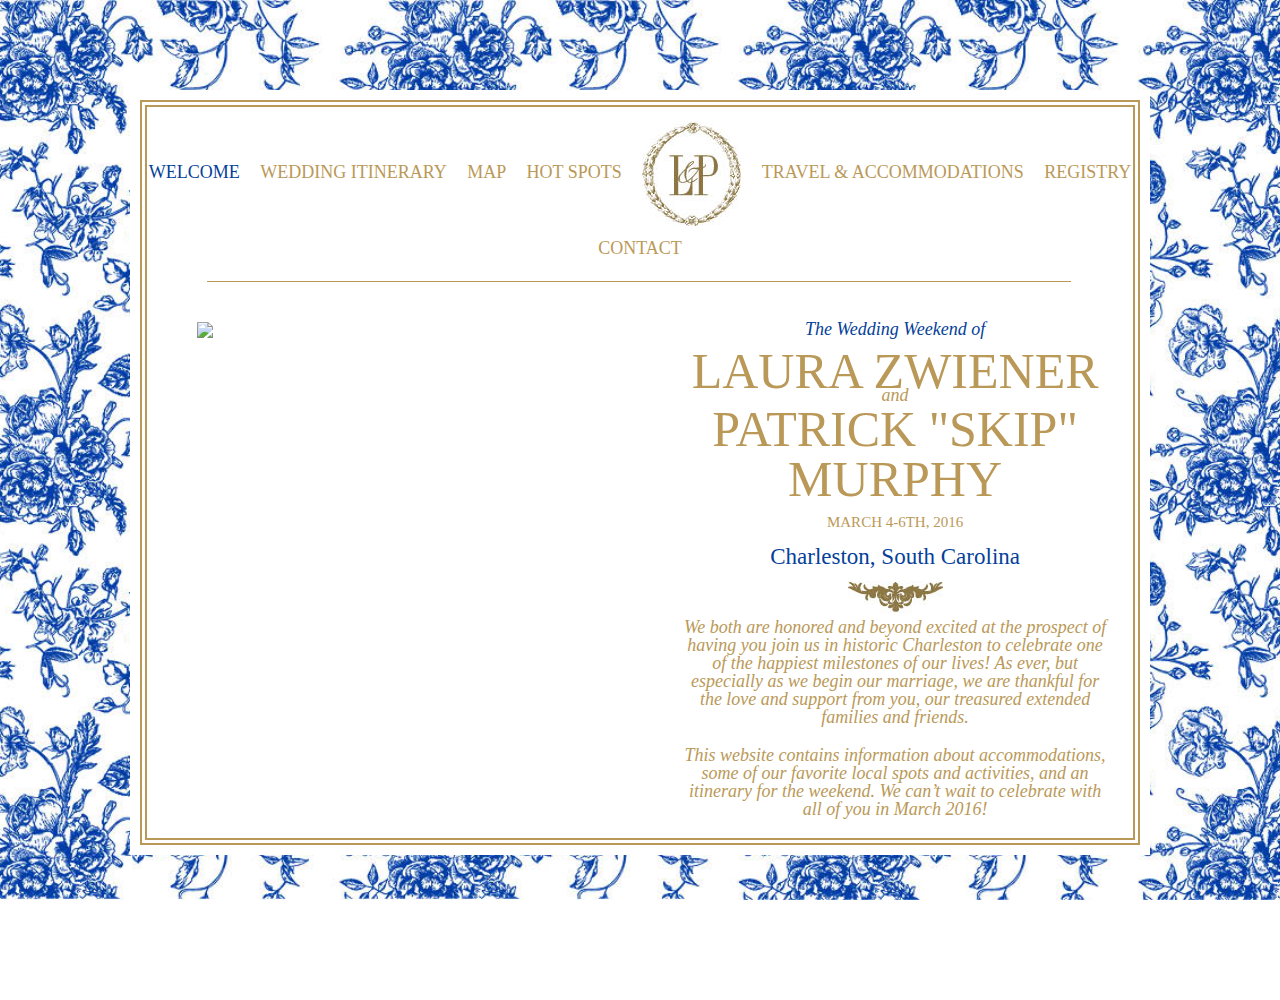
==== index.html @ 547ed3e1 "deploy optimization" ====
<!doctype html>
<html class="no-js" lang="en">
  <head>
    <meta charset="utf-8" />
    <meta name="viewport" content="width=device-width, initial-scale=1.0" />
    <title>Foundation</title>
    <link rel="stylesheet" href="stylesheets/app.css" />
    <script src="bower_components/modernizr/modernizr.js"></script>
  </head>
  <body>
<!--   	Begin main navigation present on all pages -->
  	<div class="row main-content">
	  	<div class="row bottom-border">
		  	<header>
			  	<nav>
				  	<ul>
					  	<li><a href="index.html" class="active-nav">Welcome</a></li>
					  	<li><a href="pages/wedding-itinerary.html">wedding itinerary</a></li>
					  	<li><a href="pages/map.html">map</a></li>
					  	<li><a href="pages/hot-spots.html">hot spots</a></li>
					  	<li><a href="index.html"><img src="images/logo.jpg"></a></li>
					  	<li><a href="pages/travel-accommodations.html">travel & accommodations</a></li>
					  	<li><a href="pages/registery.html">registry</a></li>
					  	<li><a href="pages/contact.html">contact</a></li>
				  	</ul>
			  	</nav>
		  	</header>
	  	</div>
	<!--   	End main navigation -->
	<!--   	Begin main content on home page -->
		<div class="row main-row">
			<div class="large-6 small-12 columns home-left-col">
				<img src="http://placehold.it/425x425">
			</div>
			<div class="large-6 small-12 columns home-right-col">
				<main>
					<hgroup>
						<h4>The Wedding Weekend of</h4>
						<h1>laura zwiener <span>and</span> patrick &quot;skip&quot; murphy</h1>
						<h3>march 4-6th, 2016</h3>
						<h2>Charleston, South Carolina</h2>
					</hgroup>
					<img src="images/home-flourish.jpg">
					<p>We both are honored and beyond excited at the prospect of having you join us in historic Charleston to celebrate one of the happiest milestones of our lives! As ever, but especially as we begin our marriage, we are thankful for the love and support from you, our treasured extended families and friends.
					</p>
					<p>This website contains information about accommodations, some of our favorite local spots and activities, and an itinerary for the weekend. We can’t wait to celebrate with all of you in March 2016!
	
					</p>
				</main>
			</div>
		</div>
	</div>
    <script src="bower_components/jquery/dist/jquery.min.js"></script>
    <script src="bower_components/foundation/js/foundation.min.js"></script>
    <script src="js/app.js"></script>
  </body>
</html>
---- stylesheets/app.css ----
meta.foundation-version {
  font-family: "/5.5.2/"; }

meta.foundation-mq-small {
  font-family: "/only screen/";
  width: 0; }

meta.foundation-mq-small-only {
  font-family: "/only screen and (max-width: 40em)/";
  width: 0; }

meta.foundation-mq-medium {
  font-family: "/only screen and (min-width:40.0625em)/";
  width: 40.0625em; }

meta.foundation-mq-medium-only {
  font-family: "/only screen and (min-width:40.0625em) and (max-width:64em)/";
  width: 40.0625em; }

meta.foundation-mq-large {
  font-family: "/only screen and (min-width:64.0625em)/";
  width: 64.0625em; }

meta.foundation-mq-large-only {
  font-family: "/only screen and (min-width:64.0625em) and (max-width:90em)/";
  width: 64.0625em; }

meta.foundation-mq-xlarge {
  font-family: "/only screen and (min-width:90.0625em)/";
  width: 90.0625em; }

meta.foundation-mq-xlarge-only {
  font-family: "/only screen and (min-width:90.0625em) and (max-width:120em)/";
  width: 90.0625em; }

meta.foundation-mq-xxlarge {
  font-family: "/only screen and (min-width:120.0625em)/";
  width: 120.0625em; }

meta.foundation-data-attribute-namespace {
  font-family: false; }

html, body {
  height: 100%; }

html {
  box-sizing: border-box; }

*,
*:before,
*:after {
  -webkit-box-sizing: inherit;
  -moz-box-sizing: inherit;
  box-sizing: inherit; }

html,
body {
  font-size: 100%; }

body {
  background: #fff;
  color: #222;
  cursor: auto;
  font-family: "Helvetica Neue", Helvetica, Roboto, Arial, sans-serif;
  font-style: normal;
  font-weight: normal;
  line-height: 1.5;
  margin: 0;
  padding: 0;
  position: relative; }

a:hover {
  cursor: pointer; }

img {
  max-width: 100%;
  height: auto; }

img {
  -ms-interpolation-mode: bicubic; }

#map_canvas img,
#map_canvas embed,
#map_canvas object,
.map_canvas img,
.map_canvas embed,
.map_canvas object,
.mqa-display img,
.mqa-display embed,
.mqa-display object {
  max-width: none !important; }

.left {
  float: left !important; }

.right {
  float: right !important; }

.clearfix:before, .clearfix:after {
  content: " ";
  display: table; }
.clearfix:after {
  clear: both; }

.hide {
  display: none; }

.invisible {
  visibility: hidden; }

.antialiased {
  -webkit-font-smoothing: antialiased;
  -moz-osx-font-smoothing: grayscale; }

img {
  display: inline-block;
  vertical-align: middle; }

textarea {
  height: auto;
  min-height: 50px; }

select {
  width: 100%; }

.row {
  margin: 0 auto;
  max-width: 62.5rem;
  width: 100%; }
  .row:before, .row:after {
    content: " ";
    display: table; }
  .row:after {
    clear: both; }
  .row.collapse > .column,
  .row.collapse > .columns {
    padding-left: 0;
    padding-right: 0; }
  .row.collapse .row {
    margin-left: 0;
    margin-right: 0; }
  .row .row {
    margin: 0 -0.9375rem;
    max-width: none;
    width: auto; }
    .row .row:before, .row .row:after {
      content: " ";
      display: table; }
    .row .row:after {
      clear: both; }
    .row .row.collapse {
      margin: 0;
      max-width: none;
      width: auto; }
      .row .row.collapse:before, .row .row.collapse:after {
        content: " ";
        display: table; }
      .row .row.collapse:after {
        clear: both; }

.column,
.columns {
  padding-left: 0.9375rem;
  padding-right: 0.9375rem;
  width: 100%;
  float: left; }

.column + .column:last-child,
.columns + .column:last-child, .column +
.columns:last-child,
.columns +
.columns:last-child {
  float: right; }
.column + .column.end,
.columns + .column.end, .column +
.columns.end,
.columns +
.columns.end {
  float: left; }

@media only screen {
  .small-push-0 {
    position: relative;
    left: 0;
    right: auto; }

  .small-pull-0 {
    position: relative;
    right: 0;
    left: auto; }

  .small-push-1 {
    position: relative;
    left: 8.33333%;
    right: auto; }

  .small-pull-1 {
    position: relative;
    right: 8.33333%;
    left: auto; }

  .small-push-2 {
    position: relative;
    left: 16.66667%;
    right: auto; }

  .small-pull-2 {
    position: relative;
    right: 16.66667%;
    left: auto; }

  .small-push-3 {
    position: relative;
    left: 25%;
    right: auto; }

  .small-pull-3 {
    position: relative;
    right: 25%;
    left: auto; }

  .small-push-4 {
    position: relative;
    left: 33.33333%;
    right: auto; }

  .small-pull-4 {
    position: relative;
    right: 33.33333%;
    left: auto; }

  .small-push-5 {
    position: relative;
    left: 41.66667%;
    right: auto; }

  .small-pull-5 {
    position: relative;
    right: 41.66667%;
    left: auto; }

  .small-push-6 {
    position: relative;
    left: 50%;
    right: auto; }

  .small-pull-6 {
    position: relative;
    right: 50%;
    left: auto; }

  .small-push-7 {
    position: relative;
    left: 58.33333%;
    right: auto; }

  .small-pull-7 {
    position: relative;
    right: 58.33333%;
    left: auto; }

  .small-push-8 {
    position: relative;
    left: 66.66667%;
    right: auto; }

  .small-pull-8 {
    position: relative;
    right: 66.66667%;
    left: auto; }

  .small-push-9 {
    position: relative;
    left: 75%;
    right: auto; }

  .small-pull-9 {
    position: relative;
    right: 75%;
    left: auto; }

  .small-push-10 {
    position: relative;
    left: 83.33333%;
    right: auto; }

  .small-pull-10 {
    position: relative;
    right: 83.33333%;
    left: auto; }

  .small-push-11 {
    position: relative;
    left: 91.66667%;
    right: auto; }

  .small-pull-11 {
    position: relative;
    right: 91.66667%;
    left: auto; }

  .column,
  .columns {
    position: relative;
    padding-left: 0.9375rem;
    padding-right: 0.9375rem;
    float: left; }

  .small-1 {
    width: 8.33333%; }

  .small-2 {
    width: 16.66667%; }

  .small-3 {
    width: 25%; }

  .small-4 {
    width: 33.33333%; }

  .small-5 {
    width: 41.66667%; }

  .small-6 {
    width: 50%; }

  .small-7 {
    width: 58.33333%; }

  .small-8 {
    width: 66.66667%; }

  .small-9 {
    width: 75%; }

  .small-10 {
    width: 83.33333%; }

  .small-11 {
    width: 91.66667%; }

  .small-12 {
    width: 100%; }

  .small-offset-0 {
    margin-left: 0 !important; }

  .small-offset-1 {
    margin-left: 8.33333% !important; }

  .small-offset-2 {
    margin-left: 16.66667% !important; }

  .small-offset-3 {
    margin-left: 25% !important; }

  .small-offset-4 {
    margin-left: 33.33333% !important; }

  .small-offset-5 {
    margin-left: 41.66667% !important; }

  .small-offset-6 {
    margin-left: 50% !important; }

  .small-offset-7 {
    margin-left: 58.33333% !important; }

  .small-offset-8 {
    margin-left: 66.66667% !important; }

  .small-offset-9 {
    margin-left: 75% !important; }

  .small-offset-10 {
    margin-left: 83.33333% !important; }

  .small-offset-11 {
    margin-left: 91.66667% !important; }

  .small-reset-order {
    float: left;
    left: auto;
    margin-left: 0;
    margin-right: 0;
    right: auto; }

  .column.small-centered,
  .columns.small-centered {
    margin-left: auto;
    margin-right: auto;
    float: none; }

  .column.small-uncentered,
  .columns.small-uncentered {
    float: left;
    margin-left: 0;
    margin-right: 0; }

  .column.small-centered:last-child,
  .columns.small-centered:last-child {
    float: none; }

  .column.small-uncentered:last-child,
  .columns.small-uncentered:last-child {
    float: left; }

  .column.small-uncentered.opposite,
  .columns.small-uncentered.opposite {
    float: right; }

  .row.small-collapse > .column,
  .row.small-collapse > .columns {
    padding-left: 0;
    padding-right: 0; }
  .row.small-collapse .row {
    margin-left: 0;
    margin-right: 0; }
  .row.small-uncollapse > .column,
  .row.small-uncollapse > .columns {
    padding-left: 0.9375rem;
    padding-right: 0.9375rem;
    float: left; } }
@media only screen and (min-width: 40.0625em) {
  .medium-push-0 {
    position: relative;
    left: 0;
    right: auto; }

  .medium-pull-0 {
    position: relative;
    right: 0;
    left: auto; }

  .medium-push-1 {
    position: relative;
    left: 8.33333%;
    right: auto; }

  .medium-pull-1 {
    position: relative;
    right: 8.33333%;
    left: auto; }

  .medium-push-2 {
    position: relative;
    left: 16.66667%;
    right: auto; }

  .medium-pull-2 {
    position: relative;
    right: 16.66667%;
    left: auto; }

  .medium-push-3 {
    position: relative;
    left: 25%;
    right: auto; }

  .medium-pull-3 {
    position: relative;
    right: 25%;
    left: auto; }

  .medium-push-4 {
    position: relative;
    left: 33.33333%;
    right: auto; }

  .medium-pull-4 {
    position: relative;
    right: 33.33333%;
    left: auto; }

  .medium-push-5 {
    position: relative;
    left: 41.66667%;
    right: auto; }

  .medium-pull-5 {
    position: relative;
    right: 41.66667%;
    left: auto; }

  .medium-push-6 {
    position: relative;
    left: 50%;
    right: auto; }

  .medium-pull-6 {
    position: relative;
    right: 50%;
    left: auto; }

  .medium-push-7 {
    position: relative;
    left: 58.33333%;
    right: auto; }

  .medium-pull-7 {
    position: relative;
    right: 58.33333%;
    left: auto; }

  .medium-push-8 {
    position: relative;
    left: 66.66667%;
    right: auto; }

  .medium-pull-8 {
    position: relative;
    right: 66.66667%;
    left: auto; }

  .medium-push-9 {
    position: relative;
    left: 75%;
    right: auto; }

  .medium-pull-9 {
    position: relative;
    right: 75%;
    left: auto; }

  .medium-push-10 {
    position: relative;
    left: 83.33333%;
    right: auto; }

  .medium-pull-10 {
    position: relative;
    right: 83.33333%;
    left: auto; }

  .medium-push-11 {
    position: relative;
    left: 91.66667%;
    right: auto; }

  .medium-pull-11 {
    position: relative;
    right: 91.66667%;
    left: auto; }

  .column,
  .columns {
    position: relative;
    padding-left: 0.9375rem;
    padding-right: 0.9375rem;
    float: left; }

  .medium-1 {
    width: 8.33333%; }

  .medium-2 {
    width: 16.66667%; }

  .medium-3 {
    width: 25%; }

  .medium-4 {
    width: 33.33333%; }

  .medium-5 {
    width: 41.66667%; }

  .medium-6 {
    width: 50%; }

  .medium-7 {
    width: 58.33333%; }

  .medium-8 {
    width: 66.66667%; }

  .medium-9 {
    width: 75%; }

  .medium-10 {
    width: 83.33333%; }

  .medium-11 {
    width: 91.66667%; }

  .medium-12 {
    width: 100%; }

  .medium-offset-0 {
    margin-left: 0 !important; }

  .medium-offset-1 {
    margin-left: 8.33333% !important; }

  .medium-offset-2 {
    margin-left: 16.66667% !important; }

  .medium-offset-3 {
    margin-left: 25% !important; }

  .medium-offset-4 {
    margin-left: 33.33333% !important; }

  .medium-offset-5 {
    margin-left: 41.66667% !important; }

  .medium-offset-6 {
    margin-left: 50% !important; }

  .medium-offset-7 {
    margin-left: 58.33333% !important; }

  .medium-offset-8 {
    margin-left: 66.66667% !important; }

  .medium-offset-9 {
    margin-left: 75% !important; }

  .medium-offset-10 {
    margin-left: 83.33333% !important; }

  .medium-offset-11 {
    margin-left: 91.66667% !important; }

  .medium-reset-order {
    float: left;
    left: auto;
    margin-left: 0;
    margin-right: 0;
    right: auto; }

  .column.medium-centered,
  .columns.medium-centered {
    margin-left: auto;
    margin-right: auto;
    float: none; }

  .column.medium-uncentered,
  .columns.medium-uncentered {
    float: left;
    margin-left: 0;
    margin-right: 0; }

  .column.medium-centered:last-child,
  .columns.medium-centered:last-child {
    float: none; }

  .column.medium-uncentered:last-child,
  .columns.medium-uncentered:last-child {
    float: left; }

  .column.medium-uncentered.opposite,
  .columns.medium-uncentered.opposite {
    float: right; }

  .row.medium-collapse > .column,
  .row.medium-collapse > .columns {
    padding-left: 0;
    padding-right: 0; }
  .row.medium-collapse .row {
    margin-left: 0;
    margin-right: 0; }
  .row.medium-uncollapse > .column,
  .row.medium-uncollapse > .columns {
    padding-left: 0.9375rem;
    padding-right: 0.9375rem;
    float: left; }

  .push-0 {
    position: relative;
    left: 0;
    right: auto; }

  .pull-0 {
    position: relative;
    right: 0;
    left: auto; }

  .push-1 {
    position: relative;
    left: 8.33333%;
    right: auto; }

  .pull-1 {
    position: relative;
    right: 8.33333%;
    left: auto; }

  .push-2 {
    position: relative;
    left: 16.66667%;
    right: auto; }

  .pull-2 {
    position: relative;
    right: 16.66667%;
    left: auto; }

  .push-3 {
    position: relative;
    left: 25%;
    right: auto; }

  .pull-3 {
    position: relative;
    right: 25%;
    left: auto; }

  .push-4 {
    position: relative;
    left: 33.33333%;
    right: auto; }

  .pull-4 {
    position: relative;
    right: 33.33333%;
    left: auto; }

  .push-5 {
    position: relative;
    left: 41.66667%;
    right: auto; }

  .pull-5 {
    position: relative;
    right: 41.66667%;
    left: auto; }

  .push-6 {
    position: relative;
    left: 50%;
    right: auto; }

  .pull-6 {
    position: relative;
    right: 50%;
    left: auto; }

  .push-7 {
    position: relative;
    left: 58.33333%;
    right: auto; }

  .pull-7 {
    position: relative;
    right: 58.33333%;
    left: auto; }

  .push-8 {
    position: relative;
    left: 66.66667%;
    right: auto; }

  .pull-8 {
    position: relative;
    right: 66.66667%;
    left: auto; }

  .push-9 {
    position: relative;
    left: 75%;
    right: auto; }

  .pull-9 {
    position: relative;
    right: 75%;
    left: auto; }

  .push-10 {
    position: relative;
    left: 83.33333%;
    right: auto; }

  .pull-10 {
    position: relative;
    right: 83.33333%;
    left: auto; }

  .push-11 {
    position: relative;
    left: 91.66667%;
    right: auto; }

  .pull-11 {
    position: relative;
    right: 91.66667%;
    left: auto; } }
@media only screen and (min-width: 64.0625em) {
  .large-push-0 {
    position: relative;
    left: 0;
    right: auto; }

  .large-pull-0 {
    position: relative;
    right: 0;
    left: auto; }

  .large-push-1 {
    position: relative;
    left: 8.33333%;
    right: auto; }

  .large-pull-1 {
    position: relative;
    right: 8.33333%;
    left: auto; }

  .large-push-2 {
    position: relative;
    left: 16.66667%;
    right: auto; }

  .large-pull-2 {
    position: relative;
    right: 16.66667%;
    left: auto; }

  .large-push-3 {
    position: relative;
    left: 25%;
    right: auto; }

  .large-pull-3 {
    position: relative;
    right: 25%;
    left: auto; }

  .large-push-4 {
    position: relative;
    left: 33.33333%;
    right: auto; }

  .large-pull-4 {
    position: relative;
    right: 33.33333%;
    left: auto; }

  .large-push-5 {
    position: relative;
    left: 41.66667%;
    right: auto; }

  .large-pull-5 {
    position: relative;
    right: 41.66667%;
    left: auto; }

  .large-push-6 {
    position: relative;
    left: 50%;
    right: auto; }

  .large-pull-6 {
    position: relative;
    right: 50%;
    left: auto; }

  .large-push-7 {
    position: relative;
    left: 58.33333%;
    right: auto; }

  .large-pull-7 {
    position: relative;
    right: 58.33333%;
    left: auto; }

  .large-push-8 {
    position: relative;
    left: 66.66667%;
    right: auto; }

  .large-pull-8 {
    position: relative;
    right: 66.66667%;
    left: auto; }

  .large-push-9 {
    position: relative;
    left: 75%;
    right: auto; }

  .large-pull-9 {
    position: relative;
    right: 75%;
    left: auto; }

  .large-push-10 {
    position: relative;
    left: 83.33333%;
    right: auto; }

  .large-pull-10 {
    position: relative;
    right: 83.33333%;
    left: auto; }

  .large-push-11 {
    position: relative;
    left: 91.66667%;
    right: auto; }

  .large-pull-11 {
    position: relative;
    right: 91.66667%;
    left: auto; }

  .column,
  .columns {
    position: relative;
    padding-left: 0.9375rem;
    padding-right: 0.9375rem;
    float: left; }

  .large-1 {
    width: 8.33333%; }

  .large-2 {
    width: 16.66667%; }

  .large-3 {
    width: 25%; }

  .large-4 {
    width: 33.33333%; }

  .large-5 {
    width: 41.66667%; }

  .large-6 {
    width: 50%; }

  .large-7 {
    width: 58.33333%; }

  .large-8 {
    width: 66.66667%; }

  .large-9 {
    width: 75%; }

  .large-10 {
    width: 83.33333%; }

  .large-11 {
    width: 91.66667%; }

  .large-12 {
    width: 100%; }

  .large-offset-0 {
    margin-left: 0 !important; }

  .large-offset-1 {
    margin-left: 8.33333% !important; }

  .large-offset-2 {
    margin-left: 16.66667% !important; }

  .large-offset-3 {
    margin-left: 25% !important; }

  .large-offset-4 {
    margin-left: 33.33333% !important; }

  .large-offset-5 {
    margin-left: 41.66667% !important; }

  .large-offset-6 {
    margin-left: 50% !important; }

  .large-offset-7 {
    margin-left: 58.33333% !important; }

  .large-offset-8 {
    margin-left: 66.66667% !important; }

  .large-offset-9 {
    margin-left: 75% !important; }

  .large-offset-10 {
    margin-left: 83.33333% !important; }

  .large-offset-11 {
    margin-left: 91.66667% !important; }

  .large-reset-order {
    float: left;
    left: auto;
    margin-left: 0;
    margin-right: 0;
    right: auto; }

  .column.large-centered,
  .columns.large-centered {
    margin-left: auto;
    margin-right: auto;
    float: none; }

  .column.large-uncentered,
  .columns.large-uncentered {
    float: left;
    margin-left: 0;
    margin-right: 0; }

  .column.large-centered:last-child,
  .columns.large-centered:last-child {
    float: none; }

  .column.large-uncentered:last-child,
  .columns.large-uncentered:last-child {
    float: left; }

  .column.large-uncentered.opposite,
  .columns.large-uncentered.opposite {
    float: right; }

  .row.large-collapse > .column,
  .row.large-collapse > .columns {
    padding-left: 0;
    padding-right: 0; }
  .row.large-collapse .row {
    margin-left: 0;
    margin-right: 0; }
  .row.large-uncollapse > .column,
  .row.large-uncollapse > .columns {
    padding-left: 0.9375rem;
    padding-right: 0.9375rem;
    float: left; }

  .push-0 {
    position: relative;
    left: 0;
    right: auto; }

  .pull-0 {
    position: relative;
    right: 0;
    left: auto; }

  .push-1 {
    position: relative;
    left: 8.33333%;
    right: auto; }

  .pull-1 {
    position: relative;
    right: 8.33333%;
    left: auto; }

  .push-2 {
    position: relative;
    left: 16.66667%;
    right: auto; }

  .pull-2 {
    position: relative;
    right: 16.66667%;
    left: auto; }

  .push-3 {
    position: relative;
    left: 25%;
    right: auto; }

  .pull-3 {
    position: relative;
    right: 25%;
    left: auto; }

  .push-4 {
    position: relative;
    left: 33.33333%;
    right: auto; }

  .pull-4 {
    position: relative;
    right: 33.33333%;
    left: auto; }

  .push-5 {
    position: relative;
    left: 41.66667%;
    right: auto; }

  .pull-5 {
    position: relative;
    right: 41.66667%;
    left: auto; }

  .push-6 {
    position: relative;
    left: 50%;
    right: auto; }

  .pull-6 {
    position: relative;
    right: 50%;
    left: auto; }

  .push-7 {
    position: relative;
    left: 58.33333%;
    right: auto; }

  .pull-7 {
    position: relative;
    right: 58.33333%;
    left: auto; }

  .push-8 {
    position: relative;
    left: 66.66667%;
    right: auto; }

  .pull-8 {
    position: relative;
    right: 66.66667%;
    left: auto; }

  .push-9 {
    position: relative;
    left: 75%;
    right: auto; }

  .pull-9 {
    position: relative;
    right: 75%;
    left: auto; }

  .push-10 {
    position: relative;
    left: 83.33333%;
    right: auto; }

  .pull-10 {
    position: relative;
    right: 83.33333%;
    left: auto; }

  .push-11 {
    position: relative;
    left: 91.66667%;
    right: auto; }

  .pull-11 {
    position: relative;
    right: 91.66667%;
    left: auto; } }
.accordion {
  margin-bottom: 0; }
  .accordion:before, .accordion:after {
    content: " ";
    display: table; }
  .accordion:after {
    clear: both; }
  .accordion .accordion-navigation, .accordion dd {
    display: block;
    margin-bottom: 0 !important; }
    .accordion .accordion-navigation.active > a, .accordion dd.active > a {
      background: #e8e8e8; }
    .accordion .accordion-navigation > a, .accordion dd > a {
      background: #EFEFEF;
      color: #222222;
      display: block;
      font-family: "Helvetica Neue", Helvetica, Roboto, Arial, sans-serif;
      font-size: 1rem;
      padding: 1rem; }
      .accordion .accordion-navigation > a:hover, .accordion dd > a:hover {
        background: #e3e3e3; }
    .accordion .accordion-navigation > .content, .accordion dd > .content {
      display: none;
      padding: 0.9375rem; }
      .accordion .accordion-navigation > .content.active, .accordion dd > .content.active {
        background: #FFFFFF;
        display: block; }

.alert-box {
  border-style: solid;
  border-width: 1px;
  display: block;
  font-size: 0.8125rem;
  font-weight: normal;
  margin-bottom: 1.25rem;
  padding: 0.875rem 1.5rem 0.875rem 0.875rem;
  position: relative;
  transition: opacity 300ms ease-out;
  background-color: #008CBA;
  border-color: #0078a0;
  color: #FFFFFF; }
  .alert-box .close {
    right: 0.25rem;
    background: inherit;
    color: #333333;
    font-size: 1.375rem;
    line-height: .9;
    margin-top: -0.6875rem;
    opacity: 0.3;
    padding: 0 6px 4px;
    position: absolute;
    top: 50%; }
    .alert-box .close:hover, .alert-box .close:focus {
      opacity: 0.5; }
  .alert-box.radius {
    border-radius: 3px; }
  .alert-box.round {
    border-radius: 1000px; }
  .alert-box.success {
    background-color: #43AC6A;
    border-color: #3a945b;
    color: #FFFFFF; }
  .alert-box.alert {
    background-color: #f04124;
    border-color: #de2d0f;
    color: #FFFFFF; }
  .alert-box.secondary {
    background-color: #e7e7e7;
    border-color: #c7c7c7;
    color: #4f4f4f; }
  .alert-box.warning {
    background-color: #f08a24;
    border-color: #de770f;
    color: #FFFFFF; }
  .alert-box.info {
    background-color: #a0d3e8;
    border-color: #74bfdd;
    color: #4f4f4f; }
  .alert-box.alert-close {
    opacity: 0; }

[class*="block-grid-"] {
  display: block;
  padding: 0;
  margin: 0 -0.625rem; }
  [class*="block-grid-"]:before, [class*="block-grid-"]:after {
    content: " ";
    display: table; }
  [class*="block-grid-"]:after {
    clear: both; }
  [class*="block-grid-"] > li {
    display: block;
    float: left;
    height: auto;
    padding: 0 0.625rem 1.25rem; }

@media only screen {
  .small-block-grid-1 > li {
    list-style: none;
    width: 100%; }
    .small-block-grid-1 > li:nth-of-type(1n) {
      clear: none; }
    .small-block-grid-1 > li:nth-of-type(1n+1) {
      clear: both; }

  .small-block-grid-2 > li {
    list-style: none;
    width: 50%; }
    .small-block-grid-2 > li:nth-of-type(1n) {
      clear: none; }
    .small-block-grid-2 > li:nth-of-type(2n+1) {
      clear: both; }

  .small-block-grid-3 > li {
    list-style: none;
    width: 33.33333%; }
    .small-block-grid-3 > li:nth-of-type(1n) {
      clear: none; }
    .small-block-grid-3 > li:nth-of-type(3n+1) {
      clear: both; }

  .small-block-grid-4 > li {
    list-style: none;
    width: 25%; }
    .small-block-grid-4 > li:nth-of-type(1n) {
      clear: none; }
    .small-block-grid-4 > li:nth-of-type(4n+1) {
      clear: both; }

  .small-block-grid-5 > li {
    list-style: none;
    width: 20%; }
    .small-block-grid-5 > li:nth-of-type(1n) {
      clear: none; }
    .small-block-grid-5 > li:nth-of-type(5n+1) {
      clear: both; }

  .small-block-grid-6 > li {
    list-style: none;
    width: 16.66667%; }
    .small-block-grid-6 > li:nth-of-type(1n) {
      clear: none; }
    .small-block-grid-6 > li:nth-of-type(6n+1) {
      clear: both; }

  .small-block-grid-7 > li {
    list-style: none;
    width: 14.28571%; }
    .small-block-grid-7 > li:nth-of-type(1n) {
      clear: none; }
    .small-block-grid-7 > li:nth-of-type(7n+1) {
      clear: both; }

  .small-block-grid-8 > li {
    list-style: none;
    width: 12.5%; }
    .small-block-grid-8 > li:nth-of-type(1n) {
      clear: none; }
    .small-block-grid-8 > li:nth-of-type(8n+1) {
      clear: both; }

  .small-block-grid-9 > li {
    list-style: none;
    width: 11.11111%; }
    .small-block-grid-9 > li:nth-of-type(1n) {
      clear: none; }
    .small-block-grid-9 > li:nth-of-type(9n+1) {
      clear: both; }

  .small-block-grid-10 > li {
    list-style: none;
    width: 10%; }
    .small-block-grid-10 > li:nth-of-type(1n) {
      clear: none; }
    .small-block-grid-10 > li:nth-of-type(10n+1) {
      clear: both; }

  .small-block-grid-11 > li {
    list-style: none;
    width: 9.09091%; }
    .small-block-grid-11 > li:nth-of-type(1n) {
      clear: none; }
    .small-block-grid-11 > li:nth-of-type(11n+1) {
      clear: both; }

  .small-block-grid-12 > li {
    list-style: none;
    width: 8.33333%; }
    .small-block-grid-12 > li:nth-of-type(1n) {
      clear: none; }
    .small-block-grid-12 > li:nth-of-type(12n+1) {
      clear: both; } }
@media only screen and (min-width: 40.0625em) {
  .medium-block-grid-1 > li {
    list-style: none;
    width: 100%; }
    .medium-block-grid-1 > li:nth-of-type(1n) {
      clear: none; }
    .medium-block-grid-1 > li:nth-of-type(1n+1) {
      clear: both; }

  .medium-block-grid-2 > li {
    list-style: none;
    width: 50%; }
    .medium-block-grid-2 > li:nth-of-type(1n) {
      clear: none; }
    .medium-block-grid-2 > li:nth-of-type(2n+1) {
      clear: both; }

  .medium-block-grid-3 > li {
    list-style: none;
    width: 33.33333%; }
    .medium-block-grid-3 > li:nth-of-type(1n) {
      clear: none; }
    .medium-block-grid-3 > li:nth-of-type(3n+1) {
      clear: both; }

  .medium-block-grid-4 > li {
    list-style: none;
    width: 25%; }
    .medium-block-grid-4 > li:nth-of-type(1n) {
      clear: none; }
    .medium-block-grid-4 > li:nth-of-type(4n+1) {
      clear: both; }

  .medium-block-grid-5 > li {
    list-style: none;
    width: 20%; }
    .medium-block-grid-5 > li:nth-of-type(1n) {
      clear: none; }
    .medium-block-grid-5 > li:nth-of-type(5n+1) {
      clear: both; }

  .medium-block-grid-6 > li {
    list-style: none;
    width: 16.66667%; }
    .medium-block-grid-6 > li:nth-of-type(1n) {
      clear: none; }
    .medium-block-grid-6 > li:nth-of-type(6n+1) {
      clear: both; }

  .medium-block-grid-7 > li {
    list-style: none;
    width: 14.28571%; }
    .medium-block-grid-7 > li:nth-of-type(1n) {
      clear: none; }
    .medium-block-grid-7 > li:nth-of-type(7n+1) {
      clear: both; }

  .medium-block-grid-8 > li {
    list-style: none;
    width: 12.5%; }
    .medium-block-grid-8 > li:nth-of-type(1n) {
      clear: none; }
    .medium-block-grid-8 > li:nth-of-type(8n+1) {
      clear: both; }

  .medium-block-grid-9 > li {
    list-style: none;
    width: 11.11111%; }
    .medium-block-grid-9 > li:nth-of-type(1n) {
      clear: none; }
    .medium-block-grid-9 > li:nth-of-type(9n+1) {
      clear: both; }

  .medium-block-grid-10 > li {
    list-style: none;
    width: 10%; }
    .medium-block-grid-10 > li:nth-of-type(1n) {
      clear: none; }
    .medium-block-grid-10 > li:nth-of-type(10n+1) {
      clear: both; }

  .medium-block-grid-11 > li {
    list-style: none;
    width: 9.09091%; }
    .medium-block-grid-11 > li:nth-of-type(1n) {
      clear: none; }
    .medium-block-grid-11 > li:nth-of-type(11n+1) {
      clear: both; }

  .medium-block-grid-12 > li {
    list-style: none;
    width: 8.33333%; }
    .medium-block-grid-12 > li:nth-of-type(1n) {
      clear: none; }
    .medium-block-grid-12 > li:nth-of-type(12n+1) {
      clear: both; } }
@media only screen and (min-width: 64.0625em) {
  .large-block-grid-1 > li {
    list-style: none;
    width: 100%; }
    .large-block-grid-1 > li:nth-of-type(1n) {
      clear: none; }
    .large-block-grid-1 > li:nth-of-type(1n+1) {
      clear: both; }

  .large-block-grid-2 > li {
    list-style: none;
    width: 50%; }
    .large-block-grid-2 > li:nth-of-type(1n) {
      clear: none; }
    .large-block-grid-2 > li:nth-of-type(2n+1) {
      clear: both; }

  .large-block-grid-3 > li {
    list-style: none;
    width: 33.33333%; }
    .large-block-grid-3 > li:nth-of-type(1n) {
      clear: none; }
    .large-block-grid-3 > li:nth-of-type(3n+1) {
      clear: both; }

  .large-block-grid-4 > li {
    list-style: none;
    width: 25%; }
    .large-block-grid-4 > li:nth-of-type(1n) {
      clear: none; }
    .large-block-grid-4 > li:nth-of-type(4n+1) {
      clear: both; }

  .large-block-grid-5 > li {
    list-style: none;
    width: 20%; }
    .large-block-grid-5 > li:nth-of-type(1n) {
      clear: none; }
    .large-block-grid-5 > li:nth-of-type(5n+1) {
      clear: both; }

  .large-block-grid-6 > li {
    list-style: none;
    width: 16.66667%; }
    .large-block-grid-6 > li:nth-of-type(1n) {
      clear: none; }
    .large-block-grid-6 > li:nth-of-type(6n+1) {
      clear: both; }

  .large-block-grid-7 > li {
    list-style: none;
    width: 14.28571%; }
    .large-block-grid-7 > li:nth-of-type(1n) {
      clear: none; }
    .large-block-grid-7 > li:nth-of-type(7n+1) {
      clear: both; }

  .large-block-grid-8 > li {
    list-style: none;
    width: 12.5%; }
    .large-block-grid-8 > li:nth-of-type(1n) {
      clear: none; }
    .large-block-grid-8 > li:nth-of-type(8n+1) {
      clear: both; }

  .large-block-grid-9 > li {
    list-style: none;
    width: 11.11111%; }
    .large-block-grid-9 > li:nth-of-type(1n) {
      clear: none; }
    .large-block-grid-9 > li:nth-of-type(9n+1) {
      clear: both; }

  .large-block-grid-10 > li {
    list-style: none;
    width: 10%; }
    .large-block-grid-10 > li:nth-of-type(1n) {
      clear: none; }
    .large-block-grid-10 > li:nth-of-type(10n+1) {
      clear: both; }

  .large-block-grid-11 > li {
    list-style: none;
    width: 9.09091%; }
    .large-block-grid-11 > li:nth-of-type(1n) {
      clear: none; }
    .large-block-grid-11 > li:nth-of-type(11n+1) {
      clear: both; }

  .large-block-grid-12 > li {
    list-style: none;
    width: 8.33333%; }
    .large-block-grid-12 > li:nth-of-type(1n) {
      clear: none; }
    .large-block-grid-12 > li:nth-of-type(12n+1) {
      clear: both; } }
.breadcrumbs {
  border-style: solid;
  border-width: 1px;
  display: block;
  list-style: none;
  margin-left: 0;
  overflow: hidden;
  padding: 0.5625rem 0.875rem 0.5625rem;
  background-color: #f4f4f4;
  border-color: gainsboro;
  border-radius: 3px; }
  .breadcrumbs > * {
    color: #008CBA;
    float: left;
    font-size: 0.6875rem;
    line-height: 0.6875rem;
    margin: 0;
    text-transform: uppercase; }
    .breadcrumbs > *:hover a, .breadcrumbs > *:focus a {
      text-decoration: underline; }
    .breadcrumbs > * a {
      color: #008CBA; }
    .breadcrumbs > *.current {
      color: #333333;
      cursor: default; }
      .breadcrumbs > *.current a {
        color: #333333;
        cursor: default; }
      .breadcrumbs > *.current:hover, .breadcrumbs > *.current:hover a, .breadcrumbs > *.current:focus, .breadcrumbs > *.current:focus a {
        text-decoration: none; }
    .breadcrumbs > *.unavailable {
      color: #999999; }
      .breadcrumbs > *.unavailable a {
        color: #999999; }
      .breadcrumbs > *.unavailable:hover, .breadcrumbs > *.unavailable:hover a, .breadcrumbs > *.unavailable:focus,
      .breadcrumbs > *.unavailable a:focus {
        color: #999999;
        cursor: not-allowed;
        text-decoration: none; }
    .breadcrumbs > *:before {
      color: #AAAAAA;
      content: "/";
      margin: 0 0.75rem;
      position: relative;
      top: 1px; }
    .breadcrumbs > *:first-child:before {
      content: " ";
      margin: 0; }

/* Accessibility - hides the forward slash */
[aria-label="breadcrumbs"] [aria-hidden="true"]:after {
  content: "/"; }

button, .button {
  -webkit-appearance: none;
  -moz-appearance: none;
  border-radius: 0;
  border-style: solid;
  border-width: 0;
  cursor: pointer;
  font-family: "Helvetica Neue", Helvetica, Roboto, Arial, sans-serif;
  font-weight: normal;
  line-height: normal;
  margin: 0 0 1.25rem;
  position: relative;
  text-align: center;
  text-decoration: none;
  display: inline-block;
  padding: 1rem 2rem 1.0625rem 2rem;
  font-size: 1rem;
  background-color: #008CBA;
  border-color: #007095;
  color: #FFFFFF;
  transition: background-color 300ms ease-out; }
  button:hover, button:focus, .button:hover, .button:focus {
    background-color: #007095; }
  button:hover, button:focus, .button:hover, .button:focus {
    color: #FFFFFF; }
  button.secondary, .button.secondary {
    background-color: #e7e7e7;
    border-color: #b9b9b9;
    color: #333333; }
    button.secondary:hover, button.secondary:focus, .button.secondary:hover, .button.secondary:focus {
      background-color: #b9b9b9; }
    button.secondary:hover, button.secondary:focus, .button.secondary:hover, .button.secondary:focus {
      color: #333333; }
  button.success, .button.success {
    background-color: #43AC6A;
    border-color: #368a55;
    color: #FFFFFF; }
    button.success:hover, button.success:focus, .button.success:hover, .button.success:focus {
      background-color: #368a55; }
    button.success:hover, button.success:focus, .button.success:hover, .button.success:focus {
      color: #FFFFFF; }
  button.alert, .button.alert {
    background-color: #f04124;
    border-color: #cf2a0e;
    color: #FFFFFF; }
    button.alert:hover, button.alert:focus, .button.alert:hover, .button.alert:focus {
      background-color: #cf2a0e; }
    button.alert:hover, button.alert:focus, .button.alert:hover, .button.alert:focus {
      color: #FFFFFF; }
  button.warning, .button.warning {
    background-color: #f08a24;
    border-color: #cf6e0e;
    color: #FFFFFF; }
    button.warning:hover, button.warning:focus, .button.warning:hover, .button.warning:focus {
      background-color: #cf6e0e; }
    button.warning:hover, button.warning:focus, .button.warning:hover, .button.warning:focus {
      color: #FFFFFF; }
  button.info, .button.info {
    background-color: #a0d3e8;
    border-color: #61b6d9;
    color: #333333; }
    button.info:hover, button.info:focus, .button.info:hover, .button.info:focus {
      background-color: #61b6d9; }
    button.info:hover, button.info:focus, .button.info:hover, .button.info:focus {
      color: #FFFFFF; }
  button.large, .button.large {
    padding: 1.125rem 2.25rem 1.1875rem 2.25rem;
    font-size: 1.25rem; }
  button.small, .button.small {
    padding: 0.875rem 1.75rem 0.9375rem 1.75rem;
    font-size: 0.8125rem; }
  button.tiny, .button.tiny {
    padding: 0.625rem 1.25rem 0.6875rem 1.25rem;
    font-size: 0.6875rem; }
  button.expand, .button.expand {
    padding-left: 0;
    padding-right: 0;
    width: 100%; }
  button.left-align, .button.left-align {
    text-align: left;
    text-indent: 0.75rem; }
  button.right-align, .button.right-align {
    text-align: right;
    padding-right: 0.75rem; }
  button.radius, .button.radius {
    border-radius: 3px; }
  button.round, .button.round {
    border-radius: 1000px; }
  button.disabled, button[disabled], .button.disabled, .button[disabled] {
    background-color: #008CBA;
    border-color: #007095;
    color: #FFFFFF;
    box-shadow: none;
    cursor: default;
    opacity: 0.7; }
    button.disabled:hover, button.disabled:focus, button[disabled]:hover, button[disabled]:focus, .button.disabled:hover, .button.disabled:focus, .button[disabled]:hover, .button[disabled]:focus {
      background-color: #007095; }
    button.disabled:hover, button.disabled:focus, button[disabled]:hover, button[disabled]:focus, .button.disabled:hover, .button.disabled:focus, .button[disabled]:hover, .button[disabled]:focus {
      color: #FFFFFF; }
    button.disabled:hover, button.disabled:focus, button[disabled]:hover, button[disabled]:focus, .button.disabled:hover, .button.disabled:focus, .button[disabled]:hover, .button[disabled]:focus {
      background-color: #008CBA; }
    button.disabled.secondary, button[disabled].secondary, .button.disabled.secondary, .button[disabled].secondary {
      background-color: #e7e7e7;
      border-color: #b9b9b9;
      color: #333333;
      box-shadow: none;
      cursor: default;
      opacity: 0.7; }
      button.disabled.secondary:hover, button.disabled.secondary:focus, button[disabled].secondary:hover, button[disabled].secondary:focus, .button.disabled.secondary:hover, .button.disabled.secondary:focus, .button[disabled].secondary:hover, .button[disabled].secondary:focus {
        background-color: #b9b9b9; }
      button.disabled.secondary:hover, button.disabled.secondary:focus, button[disabled].secondary:hover, button[disabled].secondary:focus, .button.disabled.secondary:hover, .button.disabled.secondary:focus, .button[disabled].secondary:hover, .button[disabled].secondary:focus {
        color: #333333; }
      button.disabled.secondary:hover, button.disabled.secondary:focus, button[disabled].secondary:hover, button[disabled].secondary:focus, .button.disabled.secondary:hover, .button.disabled.secondary:focus, .button[disabled].secondary:hover, .button[disabled].secondary:focus {
        background-color: #e7e7e7; }
    button.disabled.success, button[disabled].success, .button.disabled.success, .button[disabled].success {
      background-color: #43AC6A;
      border-color: #368a55;
      color: #FFFFFF;
      box-shadow: none;
      cursor: default;
      opacity: 0.7; }
      button.disabled.success:hover, button.disabled.success:focus, button[disabled].success:hover, button[disabled].success:focus, .button.disabled.success:hover, .button.disabled.success:focus, .button[disabled].success:hover, .button[disabled].success:focus {
        background-color: #368a55; }
      button.disabled.success:hover, button.disabled.success:focus, button[disabled].success:hover, button[disabled].success:focus, .button.disabled.success:hover, .button.disabled.success:focus, .button[disabled].success:hover, .button[disabled].success:focus {
        color: #FFFFFF; }
      button.disabled.success:hover, button.disabled.success:focus, button[disabled].success:hover, button[disabled].success:focus, .button.disabled.success:hover, .button.disabled.success:focus, .button[disabled].success:hover, .button[disabled].success:focus {
        background-color: #43AC6A; }
    button.disabled.alert, button[disabled].alert, .button.disabled.alert, .button[disabled].alert {
      background-color: #f04124;
      border-color: #cf2a0e;
      color: #FFFFFF;
      box-shadow: none;
      cursor: default;
      opacity: 0.7; }
      button.disabled.alert:hover, button.disabled.alert:focus, button[disabled].alert:hover, button[disabled].alert:focus, .button.disabled.alert:hover, .button.disabled.alert:focus, .button[disabled].alert:hover, .button[disabled].alert:focus {
        background-color: #cf2a0e; }
      button.disabled.alert:hover, button.disabled.alert:focus, button[disabled].alert:hover, button[disabled].alert:focus, .button.disabled.alert:hover, .button.disabled.alert:focus, .button[disabled].alert:hover, .button[disabled].alert:focus {
        color: #FFFFFF; }
      button.disabled.alert:hover, button.disabled.alert:focus, button[disabled].alert:hover, button[disabled].alert:focus, .button.disabled.alert:hover, .button.disabled.alert:focus, .button[disabled].alert:hover, .button[disabled].alert:focus {
        background-color: #f04124; }
    button.disabled.warning, button[disabled].warning, .button.disabled.warning, .button[disabled].warning {
      background-color: #f08a24;
      border-color: #cf6e0e;
      color: #FFFFFF;
      box-shadow: none;
      cursor: default;
      opacity: 0.7; }
      button.disabled.warning:hover, button.disabled.warning:focus, button[disabled].warning:hover, button[disabled].warning:focus, .button.disabled.warning:hover, .button.disabled.warning:focus, .button[disabled].warning:hover, .button[disabled].warning:focus {
        background-color: #cf6e0e; }
      button.disabled.warning:hover, button.disabled.warning:focus, button[disabled].warning:hover, button[disabled].warning:focus, .button.disabled.warning:hover, .button.disabled.warning:focus, .button[disabled].warning:hover, .button[disabled].warning:focus {
        color: #FFFFFF; }
      button.disabled.warning:hover, button.disabled.warning:focus, button[disabled].warning:hover, button[disabled].warning:focus, .button.disabled.warning:hover, .button.disabled.warning:focus, .button[disabled].warning:hover, .button[disabled].warning:focus {
        background-color: #f08a24; }
    button.disabled.info, button[disabled].info, .button.disabled.info, .button[disabled].info {
      background-color: #a0d3e8;
      border-color: #61b6d9;
      color: #333333;
      box-shadow: none;
      cursor: default;
      opacity: 0.7; }
      button.disabled.info:hover, button.disabled.info:focus, button[disabled].info:hover, button[disabled].info:focus, .button.disabled.info:hover, .button.disabled.info:focus, .button[disabled].info:hover, .button[disabled].info:focus {
        background-color: #61b6d9; }
      button.disabled.info:hover, button.disabled.info:focus, button[disabled].info:hover, button[disabled].info:focus, .button.disabled.info:hover, .button.disabled.info:focus, .button[disabled].info:hover, .button[disabled].info:focus {
        color: #FFFFFF; }
      button.disabled.info:hover, button.disabled.info:focus, button[disabled].info:hover, button[disabled].info:focus, .button.disabled.info:hover, .button.disabled.info:focus, .button[disabled].info:hover, .button[disabled].info:focus {
        background-color: #a0d3e8; }

button::-moz-focus-inner {
  border: 0;
  padding: 0; }

@media only screen and (min-width: 40.0625em) {
  button, .button {
    display: inline-block; } }
.button-group {
  list-style: none;
  margin: 0;
  left: 0; }
  .button-group:before, .button-group:after {
    content: " ";
    display: table; }
  .button-group:after {
    clear: both; }
  .button-group.even-2 li {
    display: inline-block;
    margin: 0 -2px;
    width: 50%; }
    .button-group.even-2 li > button, .button-group.even-2 li .button {
      border-left: 1px solid;
      border-color: rgba(255, 255, 255, 0.5); }
    .button-group.even-2 li:first-child button, .button-group.even-2 li:first-child .button {
      border-left: 0; }
    .button-group.even-2 li button, .button-group.even-2 li .button {
      width: 100%; }
  .button-group.even-3 li {
    display: inline-block;
    margin: 0 -2px;
    width: 33.33333%; }
    .button-group.even-3 li > button, .button-group.even-3 li .button {
      border-left: 1px solid;
      border-color: rgba(255, 255, 255, 0.5); }
    .button-group.even-3 li:first-child button, .button-group.even-3 li:first-child .button {
      border-left: 0; }
    .button-group.even-3 li button, .button-group.even-3 li .button {
      width: 100%; }
  .button-group.even-4 li {
    display: inline-block;
    margin: 0 -2px;
    width: 25%; }
    .button-group.even-4 li > button, .button-group.even-4 li .button {
      border-left: 1px solid;
      border-color: rgba(255, 255, 255, 0.5); }
    .button-group.even-4 li:first-child button, .button-group.even-4 li:first-child .button {
      border-left: 0; }
    .button-group.even-4 li button, .button-group.even-4 li .button {
      width: 100%; }
  .button-group.even-5 li {
    display: inline-block;
    margin: 0 -2px;
    width: 20%; }
    .button-group.even-5 li > button, .button-group.even-5 li .button {
      border-left: 1px solid;
      border-color: rgba(255, 255, 255, 0.5); }
    .button-group.even-5 li:first-child button, .button-group.even-5 li:first-child .button {
      border-left: 0; }
    .button-group.even-5 li button, .button-group.even-5 li .button {
      width: 100%; }
  .button-group.even-6 li {
    display: inline-block;
    margin: 0 -2px;
    width: 16.66667%; }
    .button-group.even-6 li > button, .button-group.even-6 li .button {
      border-left: 1px solid;
      border-color: rgba(255, 255, 255, 0.5); }
    .button-group.even-6 li:first-child button, .button-group.even-6 li:first-child .button {
      border-left: 0; }
    .button-group.even-6 li button, .button-group.even-6 li .button {
      width: 100%; }
  .button-group.even-7 li {
    display: inline-block;
    margin: 0 -2px;
    width: 14.28571%; }
    .button-group.even-7 li > button, .button-group.even-7 li .button {
      border-left: 1px solid;
      border-color: rgba(255, 255, 255, 0.5); }
    .button-group.even-7 li:first-child button, .button-group.even-7 li:first-child .button {
      border-left: 0; }
    .button-group.even-7 li button, .button-group.even-7 li .button {
      width: 100%; }
  .button-group.even-8 li {
    display: inline-block;
    margin: 0 -2px;
    width: 12.5%; }
    .button-group.even-8 li > button, .button-group.even-8 li .button {
      border-left: 1px solid;
      border-color: rgba(255, 255, 255, 0.5); }
    .button-group.even-8 li:first-child button, .button-group.even-8 li:first-child .button {
      border-left: 0; }
    .button-group.even-8 li button, .button-group.even-8 li .button {
      width: 100%; }
  .button-group > li {
    display: inline-block;
    margin: 0 -2px; }
    .button-group > li > button, .button-group > li .button {
      border-left: 1px solid;
      border-color: rgba(255, 255, 255, 0.5); }
    .button-group > li:first-child button, .button-group > li:first-child .button {
      border-left: 0; }
  .button-group.stack > li {
    display: block;
    margin: 0;
    float: none; }
    .button-group.stack > li > button, .button-group.stack > li .button {
      border-left: 1px solid;
      border-color: rgba(255, 255, 255, 0.5); }
    .button-group.stack > li:first-child button, .button-group.stack > li:first-child .button {
      border-left: 0; }
    .button-group.stack > li > button, .button-group.stack > li .button {
      border-color: rgba(255, 255, 255, 0.5);
      border-left-width: 0;
      border-top: 1px solid;
      display: block;
      margin: 0; }
    .button-group.stack > li > button {
      width: 100%; }
    .button-group.stack > li:first-child button, .button-group.stack > li:first-child .button {
      border-top: 0; }
  .button-group.stack-for-small > li {
    display: inline-block;
    margin: 0 -2px; }
    .button-group.stack-for-small > li > button, .button-group.stack-for-small > li .button {
      border-left: 1px solid;
      border-color: rgba(255, 255, 255, 0.5); }
    .button-group.stack-for-small > li:first-child button, .button-group.stack-for-small > li:first-child .button {
      border-left: 0; }
    @media only screen and (max-width: 40em) {
      .button-group.stack-for-small > li {
        display: block;
        margin: 0; }
        .button-group.stack-for-small > li > button, .button-group.stack-for-small > li .button {
          border-left: 1px solid;
          border-color: rgba(255, 255, 255, 0.5); }
        .button-group.stack-for-small > li:first-child button, .button-group.stack-for-small > li:first-child .button {
          border-left: 0; }
        .button-group.stack-for-small > li > button, .button-group.stack-for-small > li .button {
          border-color: rgba(255, 255, 255, 0.5);
          border-left-width: 0;
          border-top: 1px solid;
          display: block;
          margin: 0; }
        .button-group.stack-for-small > li > button {
          width: 100%; }
        .button-group.stack-for-small > li:first-child button, .button-group.stack-for-small > li:first-child .button {
          border-top: 0; } }
  .button-group.radius > * {
    display: inline-block;
    margin: 0 -2px; }
    .button-group.radius > * > button, .button-group.radius > * .button {
      border-left: 1px solid;
      border-color: rgba(255, 255, 255, 0.5); }
    .button-group.radius > *:first-child button, .button-group.radius > *:first-child .button {
      border-left: 0; }
    .button-group.radius > *,
    .button-group.radius > * > a,
    .button-group.radius > * > button,
    .button-group.radius > * > .button {
      border-radius: 0; }
    .button-group.radius > *:first-child, .button-group.radius > *:first-child > a, .button-group.radius > *:first-child > button, .button-group.radius > *:first-child > .button {
      -webkit-border-bottom-left-radius: 3px;
      -webkit-border-top-left-radius: 3px;
      border-bottom-left-radius: 3px;
      border-top-left-radius: 3px; }
    .button-group.radius > *:last-child, .button-group.radius > *:last-child > a, .button-group.radius > *:last-child > button, .button-group.radius > *:last-child > .button {
      -webkit-border-bottom-right-radius: 3px;
      -webkit-border-top-right-radius: 3px;
      border-bottom-right-radius: 3px;
      border-top-right-radius: 3px; }
  .button-group.radius.stack > * {
    display: block;
    margin: 0; }
    .button-group.radius.stack > * > button, .button-group.radius.stack > * .button {
      border-left: 1px solid;
      border-color: rgba(255, 255, 255, 0.5); }
    .button-group.radius.stack > *:first-child button, .button-group.radius.stack > *:first-child .button {
      border-left: 0; }
    .button-group.radius.stack > * > button, .button-group.radius.stack > * .button {
      border-color: rgba(255, 255, 255, 0.5);
      border-left-width: 0;
      border-top: 1px solid;
      display: block;
      margin: 0; }
    .button-group.radius.stack > * > button {
      width: 100%; }
    .button-group.radius.stack > *:first-child button, .button-group.radius.stack > *:first-child .button {
      border-top: 0; }
    .button-group.radius.stack > *,
    .button-group.radius.stack > * > a,
    .button-group.radius.stack > * > button,
    .button-group.radius.stack > * > .button {
      border-radius: 0; }
    .button-group.radius.stack > *:first-child, .button-group.radius.stack > *:first-child > a, .button-group.radius.stack > *:first-child > button, .button-group.radius.stack > *:first-child > .button {
      -webkit-top-left-radius: 3px;
      -webkit-top-right-radius: 3px;
      border-top-left-radius: 3px;
      border-top-right-radius: 3px; }
    .button-group.radius.stack > *:last-child, .button-group.radius.stack > *:last-child > a, .button-group.radius.stack > *:last-child > button, .button-group.radius.stack > *:last-child > .button {
      -webkit-bottom-left-radius: 3px;
      -webkit-bottom-right-radius: 3px;
      border-bottom-left-radius: 3px;
      border-bottom-right-radius: 3px; }
  @media only screen and (min-width: 40.0625em) {
    .button-group.radius.stack-for-small > * {
      display: inline-block;
      margin: 0 -2px; }
      .button-group.radius.stack-for-small > * > button, .button-group.radius.stack-for-small > * .button {
        border-left: 1px solid;
        border-color: rgba(255, 255, 255, 0.5); }
      .button-group.radius.stack-for-small > *:first-child button, .button-group.radius.stack-for-small > *:first-child .button {
        border-left: 0; }
      .button-group.radius.stack-for-small > *,
      .button-group.radius.stack-for-small > * > a,
      .button-group.radius.stack-for-small > * > button,
      .button-group.radius.stack-for-small > * > .button {
        border-radius: 0; }
      .button-group.radius.stack-for-small > *:first-child, .button-group.radius.stack-for-small > *:first-child > a, .button-group.radius.stack-for-small > *:first-child > button, .button-group.radius.stack-for-small > *:first-child > .button {
        -webkit-border-bottom-left-radius: 3px;
        -webkit-border-top-left-radius: 3px;
        border-bottom-left-radius: 3px;
        border-top-left-radius: 3px; }
      .button-group.radius.stack-for-small > *:last-child, .button-group.radius.stack-for-small > *:last-child > a, .button-group.radius.stack-for-small > *:last-child > button, .button-group.radius.stack-for-small > *:last-child > .button {
        -webkit-border-bottom-right-radius: 3px;
        -webkit-border-top-right-radius: 3px;
        border-bottom-right-radius: 3px;
        border-top-right-radius: 3px; } }
  @media only screen and (max-width: 40em) {
    .button-group.radius.stack-for-small > * {
      display: block;
      margin: 0; }
      .button-group.radius.stack-for-small > * > button, .button-group.radius.stack-for-small > * .button {
        border-left: 1px solid;
        border-color: rgba(255, 255, 255, 0.5); }
      .button-group.radius.stack-for-small > *:first-child button, .button-group.radius.stack-for-small > *:first-child .button {
        border-left: 0; }
      .button-group.radius.stack-for-small > * > button, .button-group.radius.stack-for-small > * .button {
        border-color: rgba(255, 255, 255, 0.5);
        border-left-width: 0;
        border-top: 1px solid;
        display: block;
        margin: 0; }
      .button-group.radius.stack-for-small > * > button {
        width: 100%; }
      .button-group.radius.stack-for-small > *:first-child button, .button-group.radius.stack-for-small > *:first-child .button {
        border-top: 0; }
      .button-group.radius.stack-for-small > *,
      .button-group.radius.stack-for-small > * > a,
      .button-group.radius.stack-for-small > * > button,
      .button-group.radius.stack-for-small > * > .button {
        border-radius: 0; }
      .button-group.radius.stack-for-small > *:first-child, .button-group.radius.stack-for-small > *:first-child > a, .button-group.radius.stack-for-small > *:first-child > button, .button-group.radius.stack-for-small > *:first-child > .button {
        -webkit-top-left-radius: 3px;
        -webkit-top-right-radius: 3px;
        border-top-left-radius: 3px;
        border-top-right-radius: 3px; }
      .button-group.radius.stack-for-small > *:last-child, .button-group.radius.stack-for-small > *:last-child > a, .button-group.radius.stack-for-small > *:last-child > button, .button-group.radius.stack-for-small > *:last-child > .button {
        -webkit-bottom-left-radius: 3px;
        -webkit-bottom-right-radius: 3px;
        border-bottom-left-radius: 3px;
        border-bottom-right-radius: 3px; } }
  .button-group.round > * {
    display: inline-block;
    margin: 0 -2px; }
    .button-group.round > * > button, .button-group.round > * .button {
      border-left: 1px solid;
      border-color: rgba(255, 255, 255, 0.5); }
    .button-group.round > *:first-child button, .button-group.round > *:first-child .button {
      border-left: 0; }
    .button-group.round > *,
    .button-group.round > * > a,
    .button-group.round > * > button,
    .button-group.round > * > .button {
      border-radius: 0; }
    .button-group.round > *:first-child, .button-group.round > *:first-child > a, .button-group.round > *:first-child > button, .button-group.round > *:first-child > .button {
      -webkit-border-bottom-left-radius: 1000px;
      -webkit-border-top-left-radius: 1000px;
      border-bottom-left-radius: 1000px;
      border-top-left-radius: 1000px; }
    .button-group.round > *:last-child, .button-group.round > *:last-child > a, .button-group.round > *:last-child > button, .button-group.round > *:last-child > .button {
      -webkit-border-bottom-right-radius: 1000px;
      -webkit-border-top-right-radius: 1000px;
      border-bottom-right-radius: 1000px;
      border-top-right-radius: 1000px; }
  .button-group.round.stack > * {
    display: block;
    margin: 0; }
    .button-group.round.stack > * > button, .button-group.round.stack > * .button {
      border-left: 1px solid;
      border-color: rgba(255, 255, 255, 0.5); }
    .button-group.round.stack > *:first-child button, .button-group.round.stack > *:first-child .button {
      border-left: 0; }
    .button-group.round.stack > * > button, .button-group.round.stack > * .button {
      border-color: rgba(255, 255, 255, 0.5);
      border-left-width: 0;
      border-top: 1px solid;
      display: block;
      margin: 0; }
    .button-group.round.stack > * > button {
      width: 100%; }
    .button-group.round.stack > *:first-child button, .button-group.round.stack > *:first-child .button {
      border-top: 0; }
    .button-group.round.stack > *,
    .button-group.round.stack > * > a,
    .button-group.round.stack > * > button,
    .button-group.round.stack > * > .button {
      border-radius: 0; }
    .button-group.round.stack > *:first-child, .button-group.round.stack > *:first-child > a, .button-group.round.stack > *:first-child > button, .button-group.round.stack > *:first-child > .button {
      -webkit-top-left-radius: 1rem;
      -webkit-top-right-radius: 1rem;
      border-top-left-radius: 1rem;
      border-top-right-radius: 1rem; }
    .button-group.round.stack > *:last-child, .button-group.round.stack > *:last-child > a, .button-group.round.stack > *:last-child > button, .button-group.round.stack > *:last-child > .button {
      -webkit-bottom-left-radius: 1rem;
      -webkit-bottom-right-radius: 1rem;
      border-bottom-left-radius: 1rem;
      border-bottom-right-radius: 1rem; }
  @media only screen and (min-width: 40.0625em) {
    .button-group.round.stack-for-small > * {
      display: inline-block;
      margin: 0 -2px; }
      .button-group.round.stack-for-small > * > button, .button-group.round.stack-for-small > * .button {
        border-left: 1px solid;
        border-color: rgba(255, 255, 255, 0.5); }
      .button-group.round.stack-for-small > *:first-child button, .button-group.round.stack-for-small > *:first-child .button {
        border-left: 0; }
      .button-group.round.stack-for-small > *,
      .button-group.round.stack-for-small > * > a,
      .button-group.round.stack-for-small > * > button,
      .button-group.round.stack-for-small > * > .button {
        border-radius: 0; }
      .button-group.round.stack-for-small > *:first-child, .button-group.round.stack-for-small > *:first-child > a, .button-group.round.stack-for-small > *:first-child > button, .button-group.round.stack-for-small > *:first-child > .button {
        -webkit-border-bottom-left-radius: 1000px;
        -webkit-border-top-left-radius: 1000px;
        border-bottom-left-radius: 1000px;
        border-top-left-radius: 1000px; }
      .button-group.round.stack-for-small > *:last-child, .button-group.round.stack-for-small > *:last-child > a, .button-group.round.stack-for-small > *:last-child > button, .button-group.round.stack-for-small > *:last-child > .button {
        -webkit-border-bottom-right-radius: 1000px;
        -webkit-border-top-right-radius: 1000px;
        border-bottom-right-radius: 1000px;
        border-top-right-radius: 1000px; } }
  @media only screen and (max-width: 40em) {
    .button-group.round.stack-for-small > * {
      display: block;
      margin: 0; }
      .button-group.round.stack-for-small > * > button, .button-group.round.stack-for-small > * .button {
        border-left: 1px solid;
        border-color: rgba(255, 255, 255, 0.5); }
      .button-group.round.stack-for-small > *:first-child button, .button-group.round.stack-for-small > *:first-child .button {
        border-left: 0; }
      .button-group.round.stack-for-small > * > button, .button-group.round.stack-for-small > * .button {
        border-color: rgba(255, 255, 255, 0.5);
        border-left-width: 0;
        border-top: 1px solid;
        display: block;
        margin: 0; }
      .button-group.round.stack-for-small > * > button {
        width: 100%; }
      .button-group.round.stack-for-small > *:first-child button, .button-group.round.stack-for-small > *:first-child .button {
        border-top: 0; }
      .button-group.round.stack-for-small > *,
      .button-group.round.stack-for-small > * > a,
      .button-group.round.stack-for-small > * > button,
      .button-group.round.stack-for-small > * > .button {
        border-radius: 0; }
      .button-group.round.stack-for-small > *:first-child, .button-group.round.stack-for-small > *:first-child > a, .button-group.round.stack-for-small > *:first-child > button, .button-group.round.stack-for-small > *:first-child > .button {
        -webkit-top-left-radius: 1rem;
        -webkit-top-right-radius: 1rem;
        border-top-left-radius: 1rem;
        border-top-right-radius: 1rem; }
      .button-group.round.stack-for-small > *:last-child, .button-group.round.stack-for-small > *:last-child > a, .button-group.round.stack-for-small > *:last-child > button, .button-group.round.stack-for-small > *:last-child > .button {
        -webkit-bottom-left-radius: 1rem;
        -webkit-bottom-right-radius: 1rem;
        border-bottom-left-radius: 1rem;
        border-bottom-right-radius: 1rem; } }

.button-bar:before, .button-bar:after {
  content: " ";
  display: table; }
.button-bar:after {
  clear: both; }
.button-bar .button-group {
  float: left;
  margin-right: 0.625rem; }
  .button-bar .button-group div {
    overflow: hidden; }

/* Clearing Styles */
.clearing-thumbs, [data-clearing] {
  list-style: none;
  margin-left: 0;
  margin-bottom: 0; }
  .clearing-thumbs:before, .clearing-thumbs:after, [data-clearing]:before, [data-clearing]:after {
    content: " ";
    display: table; }
  .clearing-thumbs:after, [data-clearing]:after {
    clear: both; }
  .clearing-thumbs li, [data-clearing] li {
    float: left;
    margin-right: 10px; }
  .clearing-thumbs[class*="block-grid-"] li, [data-clearing][class*="block-grid-"] li {
    margin-right: 0; }

.clearing-blackout {
  background: #333333;
  height: 100%;
  position: fixed;
  top: 0;
  width: 100%;
  z-index: 998;
  left: 0; }
  .clearing-blackout .clearing-close {
    display: block; }

.clearing-container {
  height: 100%;
  margin: 0;
  overflow: hidden;
  position: relative;
  z-index: 998; }

.clearing-touch-label {
  color: #AAAAAA;
  font-size: .6em;
  left: 50%;
  position: absolute;
  top: 50%; }

.visible-img {
  height: 95%;
  position: relative; }
  .visible-img img {
    position: absolute;
    left: 50%;
    top: 50%;
    -webkit-transform: translateY(-50%) translateX(-50%);
    -moz-transform: translateY(-50%) translateX(-50%);
    -ms-transform: translateY(-50%) translateX(-50%);
    -o-transform: translateY(-50%) translateX(-50%);
    transform: translateY(-50%) translateX(-50%);
    max-height: 100%;
    max-width: 100%; }

.clearing-caption {
  background: #333333;
  bottom: 0;
  color: #CCCCCC;
  font-size: 0.875em;
  line-height: 1.3;
  margin-bottom: 0;
  padding: 10px 30px 20px;
  position: absolute;
  text-align: center;
  width: 100%;
  left: 0; }

.clearing-close {
  color: #CCCCCC;
  display: none;
  font-size: 30px;
  line-height: 1;
  padding-left: 20px;
  padding-top: 10px;
  z-index: 999; }
  .clearing-close:hover, .clearing-close:focus {
    color: #CCCCCC; }

.clearing-assembled .clearing-container {
  height: 100%; }
  .clearing-assembled .clearing-container .carousel > ul {
    display: none; }

.clearing-feature li {
  display: none; }
  .clearing-feature li.clearing-featured-img {
    display: block; }

@media only screen and (min-width: 40.0625em) {
  .clearing-main-prev,
  .clearing-main-next {
    height: 100%;
    position: absolute;
    top: 0;
    width: 40px; }
    .clearing-main-prev > span,
    .clearing-main-next > span {
      border: solid 12px;
      display: block;
      height: 0;
      position: absolute;
      top: 50%;
      width: 0; }
      .clearing-main-prev > span:hover,
      .clearing-main-next > span:hover {
        opacity: .8; }

  .clearing-main-prev {
    left: 0; }
    .clearing-main-prev > span {
      left: 5px;
      border-color: transparent;
      border-right-color: #CCCCCC; }

  .clearing-main-next {
    right: 0; }
    .clearing-main-next > span {
      border-color: transparent;
      border-left-color: #CCCCCC; }

  .clearing-main-prev.disabled,
  .clearing-main-next.disabled {
    opacity: .3; }

  .clearing-assembled .clearing-container .carousel {
    background: rgba(51, 51, 51, 0.8);
    height: 120px;
    margin-top: 10px;
    text-align: center; }
    .clearing-assembled .clearing-container .carousel > ul {
      display: inline-block;
      z-index: 999;
      height: 100%;
      position: relative;
      float: none; }
      .clearing-assembled .clearing-container .carousel > ul li {
        clear: none;
        cursor: pointer;
        display: block;
        float: left;
        margin-right: 0;
        min-height: inherit;
        opacity: .4;
        overflow: hidden;
        padding: 0;
        position: relative;
        width: 120px; }
        .clearing-assembled .clearing-container .carousel > ul li.fix-height img {
          height: 100%;
          max-width: none; }
        .clearing-assembled .clearing-container .carousel > ul li a.th {
          border: none;
          box-shadow: none;
          display: block; }
        .clearing-assembled .clearing-container .carousel > ul li img {
          cursor: pointer !important;
          width: 100% !important; }
        .clearing-assembled .clearing-container .carousel > ul li.visible {
          opacity: 1; }
        .clearing-assembled .clearing-container .carousel > ul li:hover {
          opacity: .8; }
  .clearing-assembled .clearing-container .visible-img {
    background: #333333;
    height: 85%;
    overflow: hidden; }

  .clearing-close {
    padding-left: 0;
    padding-top: 0;
    position: absolute;
    top: 10px;
    right: 20px; } }
/* Foundation Dropdowns */
.f-dropdown {
  display: none;
  left: -9999px;
  list-style: none;
  margin-left: 0;
  position: absolute;
  background: #FFFFFF;
  border: solid 1px #cccccc;
  font-size: 0.875rem;
  height: auto;
  max-height: none;
  width: 100%;
  z-index: 89;
  margin-top: 2px;
  max-width: 200px; }
  .f-dropdown.open {
    display: block; }
  .f-dropdown > *:first-child {
    margin-top: 0; }
  .f-dropdown > *:last-child {
    margin-bottom: 0; }
  .f-dropdown:before {
    border: inset 6px;
    content: "";
    display: block;
    height: 0;
    width: 0;
    border-color: transparent transparent #FFFFFF transparent;
    border-bottom-style: solid;
    position: absolute;
    top: -12px;
    left: 10px;
    z-index: 89; }
  .f-dropdown:after {
    border: inset 7px;
    content: "";
    display: block;
    height: 0;
    width: 0;
    border-color: transparent transparent #cccccc transparent;
    border-bottom-style: solid;
    position: absolute;
    top: -14px;
    left: 9px;
    z-index: 88; }
  .f-dropdown.right:before {
    left: auto;
    right: 10px; }
  .f-dropdown.right:after {
    left: auto;
    right: 9px; }
  .f-dropdown.drop-right {
    display: none;
    left: -9999px;
    list-style: none;
    margin-left: 0;
    position: absolute;
    background: #FFFFFF;
    border: solid 1px #cccccc;
    font-size: 0.875rem;
    height: auto;
    max-height: none;
    width: 100%;
    z-index: 89;
    margin-top: 0;
    margin-left: 2px;
    max-width: 200px; }
    .f-dropdown.drop-right.open {
      display: block; }
    .f-dropdown.drop-right > *:first-child {
      margin-top: 0; }
    .f-dropdown.drop-right > *:last-child {
      margin-bottom: 0; }
    .f-dropdown.drop-right:before {
      border: inset 6px;
      content: "";
      display: block;
      height: 0;
      width: 0;
      border-color: transparent #FFFFFF transparent transparent;
      border-right-style: solid;
      position: absolute;
      top: 10px;
      left: -12px;
      z-index: 89; }
    .f-dropdown.drop-right:after {
      border: inset 7px;
      content: "";
      display: block;
      height: 0;
      width: 0;
      border-color: transparent #cccccc transparent transparent;
      border-right-style: solid;
      position: absolute;
      top: 9px;
      left: -14px;
      z-index: 88; }
  .f-dropdown.drop-left {
    display: none;
    left: -9999px;
    list-style: none;
    margin-left: 0;
    position: absolute;
    background: #FFFFFF;
    border: solid 1px #cccccc;
    font-size: 0.875rem;
    height: auto;
    max-height: none;
    width: 100%;
    z-index: 89;
    margin-top: 0;
    margin-left: -2px;
    max-width: 200px; }
    .f-dropdown.drop-left.open {
      display: block; }
    .f-dropdown.drop-left > *:first-child {
      margin-top: 0; }
    .f-dropdown.drop-left > *:last-child {
      margin-bottom: 0; }
    .f-dropdown.drop-left:before {
      border: inset 6px;
      content: "";
      display: block;
      height: 0;
      width: 0;
      border-color: transparent transparent transparent #FFFFFF;
      border-left-style: solid;
      position: absolute;
      top: 10px;
      right: -12px;
      left: auto;
      z-index: 89; }
    .f-dropdown.drop-left:after {
      border: inset 7px;
      content: "";
      display: block;
      height: 0;
      width: 0;
      border-color: transparent transparent transparent #cccccc;
      border-left-style: solid;
      position: absolute;
      top: 9px;
      right: -14px;
      left: auto;
      z-index: 88; }
  .f-dropdown.drop-top {
    display: none;
    left: -9999px;
    list-style: none;
    margin-left: 0;
    position: absolute;
    background: #FFFFFF;
    border: solid 1px #cccccc;
    font-size: 0.875rem;
    height: auto;
    max-height: none;
    width: 100%;
    z-index: 89;
    margin-left: 0;
    margin-top: -2px;
    max-width: 200px; }
    .f-dropdown.drop-top.open {
      display: block; }
    .f-dropdown.drop-top > *:first-child {
      margin-top: 0; }
    .f-dropdown.drop-top > *:last-child {
      margin-bottom: 0; }
    .f-dropdown.drop-top:before {
      border: inset 6px;
      content: "";
      display: block;
      height: 0;
      width: 0;
      border-color: #FFFFFF transparent transparent transparent;
      border-top-style: solid;
      bottom: -12px;
      position: absolute;
      top: auto;
      left: 10px;
      right: auto;
      z-index: 89; }
    .f-dropdown.drop-top:after {
      border: inset 7px;
      content: "";
      display: block;
      height: 0;
      width: 0;
      border-color: #cccccc transparent transparent transparent;
      border-top-style: solid;
      bottom: -14px;
      position: absolute;
      top: auto;
      left: 9px;
      right: auto;
      z-index: 88; }
  .f-dropdown li {
    cursor: pointer;
    font-size: 0.875rem;
    line-height: 1.125rem;
    margin: 0; }
    .f-dropdown li:hover, .f-dropdown li:focus {
      background: #EEEEEE; }
    .f-dropdown li.radius {
      border-radius: 3px; }
    .f-dropdown li a {
      display: block;
      padding: 0.5rem;
      color: #555555; }
  .f-dropdown.content {
    display: none;
    left: -9999px;
    list-style: none;
    margin-left: 0;
    position: absolute;
    background: #FFFFFF;
    border: solid 1px #cccccc;
    font-size: 0.875rem;
    height: auto;
    max-height: none;
    padding: 1.25rem;
    width: 100%;
    z-index: 89;
    max-width: 200px; }
    .f-dropdown.content.open {
      display: block; }
    .f-dropdown.content > *:first-child {
      margin-top: 0; }
    .f-dropdown.content > *:last-child {
      margin-bottom: 0; }
  .f-dropdown.tiny {
    max-width: 200px; }
  .f-dropdown.small {
    max-width: 300px; }
  .f-dropdown.medium {
    max-width: 500px; }
  .f-dropdown.large {
    max-width: 800px; }
  .f-dropdown.mega {
    width: 100% !important;
    max-width: 100% !important; }
    .f-dropdown.mega.open {
      left: 0 !important; }

.dropdown.button, button.dropdown {
  position: relative;
  padding-right: 3.5625rem; }
  .dropdown.button::after, button.dropdown::after {
    border-color: #FFFFFF transparent transparent transparent;
    border-style: solid;
    content: "";
    display: block;
    height: 0;
    position: absolute;
    top: 50%;
    width: 0; }
  .dropdown.button::after, button.dropdown::after {
    border-width: 0.375rem;
    right: 1.40625rem;
    margin-top: -0.15625rem; }
  .dropdown.button::after, button.dropdown::after {
    border-color: #FFFFFF transparent transparent transparent; }
  .dropdown.button.tiny, button.dropdown.tiny {
    padding-right: 2.625rem; }
    .dropdown.button.tiny:after, button.dropdown.tiny:after {
      border-width: 0.375rem;
      right: 1.125rem;
      margin-top: -0.125rem; }
    .dropdown.button.tiny::after, button.dropdown.tiny::after {
      border-color: #FFFFFF transparent transparent transparent; }
  .dropdown.button.small, button.dropdown.small {
    padding-right: 3.0625rem; }
    .dropdown.button.small::after, button.dropdown.small::after {
      border-width: 0.4375rem;
      right: 1.3125rem;
      margin-top: -0.15625rem; }
    .dropdown.button.small::after, button.dropdown.small::after {
      border-color: #FFFFFF transparent transparent transparent; }
  .dropdown.button.large, button.dropdown.large {
    padding-right: 3.625rem; }
    .dropdown.button.large::after, button.dropdown.large::after {
      border-width: 0.3125rem;
      right: 1.71875rem;
      margin-top: -0.15625rem; }
    .dropdown.button.large::after, button.dropdown.large::after {
      border-color: #FFFFFF transparent transparent transparent; }
  .dropdown.button.secondary:after, button.dropdown.secondary:after {
    border-color: #333333 transparent transparent transparent; }

.flex-video {
  height: 0;
  margin-bottom: 1rem;
  overflow: hidden;
  padding-bottom: 67.5%;
  padding-top: 1.5625rem;
  position: relative; }
  .flex-video.widescreen {
    padding-bottom: 56.34%; }
  .flex-video.vimeo {
    padding-top: 0; }
  .flex-video iframe,
  .flex-video object,
  .flex-video embed,
  .flex-video video {
    height: 100%;
    position: absolute;
    top: 0;
    width: 100%;
    left: 0; }

/* Standard Forms */
form {
  margin: 0 0 1rem; }

/* Using forms within rows, we need to set some defaults */
form .row .row {
  margin: 0 -0.5rem; }
  form .row .row .column,
  form .row .row .columns {
    padding: 0 0.5rem; }
  form .row .row.collapse {
    margin: 0; }
    form .row .row.collapse .column,
    form .row .row.collapse .columns {
      padding: 0; }
    form .row .row.collapse input {
      -webkit-border-bottom-right-radius: 0;
      -webkit-border-top-right-radius: 0;
      border-bottom-right-radius: 0;
      border-top-right-radius: 0; }
form .row input.column,
form .row input.columns,
form .row textarea.column,
form .row textarea.columns {
  padding-left: 0.5rem; }

/* Label Styles */
label {
  color: #4d4d4d;
  cursor: pointer;
  display: block;
  font-size: 0.875rem;
  font-weight: normal;
  line-height: 1.5;
  margin-bottom: 0;
  /* Styles for required inputs */ }
  label.right {
    float: none !important;
    text-align: right; }
  label.inline {
    margin: 0 0 1rem 0;
    padding: 0.5625rem 0; }
  label small {
    text-transform: capitalize;
    color: #676767; }

/* Attach elements to the beginning or end of an input */
.prefix,
.postfix {
  border-style: solid;
  border-width: 1px;
  display: block;
  font-size: 0.875rem;
  height: 2.3125rem;
  line-height: 2.3125rem;
  overflow: visible;
  padding-bottom: 0;
  padding-top: 0;
  position: relative;
  text-align: center;
  width: 100%;
  z-index: 2; }

/* Adjust padding, alignment and radius if pre/post element is a button */
.postfix.button {
  border-color: true; }

.prefix.button {
  border: none;
  padding-left: 0;
  padding-right: 0;
  padding-bottom: 0;
  padding-top: 0;
  text-align: center; }

.prefix.button.radius {
  border-radius: 0;
  -webkit-border-bottom-left-radius: 3px;
  -webkit-border-top-left-radius: 3px;
  border-bottom-left-radius: 3px;
  border-top-left-radius: 3px; }

.postfix.button.radius {
  border-radius: 0;
  -webkit-border-bottom-right-radius: 3px;
  -webkit-border-top-right-radius: 3px;
  border-bottom-right-radius: 3px;
  border-top-right-radius: 3px; }

.prefix.button.round {
  border-radius: 0;
  -webkit-border-bottom-left-radius: 1000px;
  -webkit-border-top-left-radius: 1000px;
  border-bottom-left-radius: 1000px;
  border-top-left-radius: 1000px; }

.postfix.button.round {
  border-radius: 0;
  -webkit-border-bottom-right-radius: 1000px;
  -webkit-border-top-right-radius: 1000px;
  border-bottom-right-radius: 1000px;
  border-top-right-radius: 1000px; }

/* Separate prefix and postfix styles when on span or label so buttons keep their own */
span.prefix, label.prefix {
  background: #f2f2f2;
  border-right: none;
  color: #333333;
  border-color: #cccccc; }

span.postfix, label.postfix {
  background: #f2f2f2;
  color: #333333;
  border-color: #cccccc; }

/* We use this to get basic styling on all basic form elements */
input[type="text"], input[type="password"], input[type="date"], input[type="datetime"], input[type="datetime-local"], input[type="month"], input[type="week"], input[type="email"], input[type="number"], input[type="search"], input[type="tel"], input[type="time"], input[type="url"], input[type="color"], textarea {
  -webkit-appearance: none;
  -moz-appearance: none;
  border-radius: 0;
  background-color: #FFFFFF;
  border-style: solid;
  border-width: 1px;
  border-color: #cccccc;
  box-shadow: inset 0 1px 2px rgba(0, 0, 0, 0.1);
  color: rgba(0, 0, 0, 0.75);
  display: block;
  font-family: inherit;
  font-size: 0.875rem;
  height: 2.3125rem;
  margin: 0 0 1rem 0;
  padding: 0.5rem;
  width: 100%;
  -webkit-box-sizing: border-box;
  -moz-box-sizing: border-box;
  box-sizing: border-box;
  -webkit-transition: border-color 0.15s linear, background 0.15s linear;
  -moz-transition: border-color 0.15s linear, background 0.15s linear;
  -ms-transition: border-color 0.15s linear, background 0.15s linear;
  -o-transition: border-color 0.15s linear, background 0.15s linear;
  transition: border-color 0.15s linear, background 0.15s linear; }
  input[type="text"]:focus, input[type="password"]:focus, input[type="date"]:focus, input[type="datetime"]:focus, input[type="datetime-local"]:focus, input[type="month"]:focus, input[type="week"]:focus, input[type="email"]:focus, input[type="number"]:focus, input[type="search"]:focus, input[type="tel"]:focus, input[type="time"]:focus, input[type="url"]:focus, input[type="color"]:focus, textarea:focus {
    background: #fafafa;
    border-color: #999999;
    outline: none; }
  input[type="text"]:disabled, input[type="password"]:disabled, input[type="date"]:disabled, input[type="datetime"]:disabled, input[type="datetime-local"]:disabled, input[type="month"]:disabled, input[type="week"]:disabled, input[type="email"]:disabled, input[type="number"]:disabled, input[type="search"]:disabled, input[type="tel"]:disabled, input[type="time"]:disabled, input[type="url"]:disabled, input[type="color"]:disabled, textarea:disabled {
    background-color: #DDDDDD;
    cursor: default; }
  input[type="text"][disabled], input[type="text"][readonly], fieldset[disabled] input[type="text"], input[type="password"][disabled], input[type="password"][readonly], fieldset[disabled] input[type="password"], input[type="date"][disabled], input[type="date"][readonly], fieldset[disabled] input[type="date"], input[type="datetime"][disabled], input[type="datetime"][readonly], fieldset[disabled] input[type="datetime"], input[type="datetime-local"][disabled], input[type="datetime-local"][readonly], fieldset[disabled] input[type="datetime-local"], input[type="month"][disabled], input[type="month"][readonly], fieldset[disabled] input[type="month"], input[type="week"][disabled], input[type="week"][readonly], fieldset[disabled] input[type="week"], input[type="email"][disabled], input[type="email"][readonly], fieldset[disabled] input[type="email"], input[type="number"][disabled], input[type="number"][readonly], fieldset[disabled] input[type="number"], input[type="search"][disabled], input[type="search"][readonly], fieldset[disabled] input[type="search"], input[type="tel"][disabled], input[type="tel"][readonly], fieldset[disabled] input[type="tel"], input[type="time"][disabled], input[type="time"][readonly], fieldset[disabled] input[type="time"], input[type="url"][disabled], input[type="url"][readonly], fieldset[disabled] input[type="url"], input[type="color"][disabled], input[type="color"][readonly], fieldset[disabled] input[type="color"], textarea[disabled], textarea[readonly], fieldset[disabled] textarea {
    background-color: #DDDDDD;
    cursor: default; }
  input[type="text"].radius, input[type="password"].radius, input[type="date"].radius, input[type="datetime"].radius, input[type="datetime-local"].radius, input[type="month"].radius, input[type="week"].radius, input[type="email"].radius, input[type="number"].radius, input[type="search"].radius, input[type="tel"].radius, input[type="time"].radius, input[type="url"].radius, input[type="color"].radius, textarea.radius {
    border-radius: 3px; }

form .row .prefix-radius.row.collapse input,
form .row .prefix-radius.row.collapse textarea,
form .row .prefix-radius.row.collapse select,
form .row .prefix-radius.row.collapse button {
  border-radius: 0;
  -webkit-border-bottom-right-radius: 3px;
  -webkit-border-top-right-radius: 3px;
  border-bottom-right-radius: 3px;
  border-top-right-radius: 3px; }
form .row .prefix-radius.row.collapse .prefix {
  border-radius: 0;
  -webkit-border-bottom-left-radius: 3px;
  -webkit-border-top-left-radius: 3px;
  border-bottom-left-radius: 3px;
  border-top-left-radius: 3px; }
form .row .postfix-radius.row.collapse input,
form .row .postfix-radius.row.collapse textarea,
form .row .postfix-radius.row.collapse select,
form .row .postfix-radius.row.collapse button {
  border-radius: 0;
  -webkit-border-bottom-left-radius: 3px;
  -webkit-border-top-left-radius: 3px;
  border-bottom-left-radius: 3px;
  border-top-left-radius: 3px; }
form .row .postfix-radius.row.collapse .postfix {
  border-radius: 0;
  -webkit-border-bottom-right-radius: 3px;
  -webkit-border-top-right-radius: 3px;
  border-bottom-right-radius: 3px;
  border-top-right-radius: 3px; }
form .row .prefix-round.row.collapse input,
form .row .prefix-round.row.collapse textarea,
form .row .prefix-round.row.collapse select,
form .row .prefix-round.row.collapse button {
  border-radius: 0;
  -webkit-border-bottom-right-radius: 1000px;
  -webkit-border-top-right-radius: 1000px;
  border-bottom-right-radius: 1000px;
  border-top-right-radius: 1000px; }
form .row .prefix-round.row.collapse .prefix {
  border-radius: 0;
  -webkit-border-bottom-left-radius: 1000px;
  -webkit-border-top-left-radius: 1000px;
  border-bottom-left-radius: 1000px;
  border-top-left-radius: 1000px; }
form .row .postfix-round.row.collapse input,
form .row .postfix-round.row.collapse textarea,
form .row .postfix-round.row.collapse select,
form .row .postfix-round.row.collapse button {
  border-radius: 0;
  -webkit-border-bottom-left-radius: 1000px;
  -webkit-border-top-left-radius: 1000px;
  border-bottom-left-radius: 1000px;
  border-top-left-radius: 1000px; }
form .row .postfix-round.row.collapse .postfix {
  border-radius: 0;
  -webkit-border-bottom-right-radius: 1000px;
  -webkit-border-top-right-radius: 1000px;
  border-bottom-right-radius: 1000px;
  border-top-right-radius: 1000px; }

input[type="submit"] {
  -webkit-appearance: none;
  -moz-appearance: none;
  border-radius: 0; }

/* Respect enforced amount of rows for textarea */
textarea[rows] {
  height: auto; }

/* Not allow resize out of parent */
textarea {
  max-width: 100%; }

::-webkit-input-placeholder {
  color: #cccccc; }

:-moz-placeholder {
  /* Firefox 18- */
  color: #cccccc; }

::-moz-placeholder {
  /* Firefox 19+ */
  color: #cccccc; }

:-ms-input-placeholder {
  color: #cccccc; }

/* Add height value for select elements to match text input height */
select {
  -webkit-appearance: none !important;
  -moz-appearance: none !important;
  background-color: #FAFAFA;
  border-radius: 0;
  background-image: url([data-uri]);
  background-position: 100% center;
  background-repeat: no-repeat;
  border-style: solid;
  border-width: 1px;
  border-color: #cccccc;
  color: rgba(0, 0, 0, 0.75);
  font-family: inherit;
  font-size: 0.875rem;
  line-height: normal;
  padding: 0.5rem;
  border-radius: 0;
  height: 2.3125rem; }
  select::-ms-expand {
    display: none; }
  select.radius {
    border-radius: 3px; }
  select:hover {
    background-color: #f3f3f3;
    border-color: #999999; }
  select:disabled {
    background-color: #DDDDDD;
    cursor: default; }
  select[multiple] {
    height: auto; }

/* Adjust margin for form elements below */
input[type="file"],
input[type="checkbox"],
input[type="radio"],
select {
  margin: 0 0 1rem 0; }

input[type="checkbox"] + label,
input[type="radio"] + label {
  display: inline-block;
  margin-left: 0.5rem;
  margin-right: 1rem;
  margin-bottom: 0;
  vertical-align: baseline; }

/* Normalize file input width */
input[type="file"] {
  width: 100%; }

/* HTML5 Number spinners settings */
/* We add basic fieldset styling */
fieldset {
  border: 1px solid #DDDDDD;
  margin: 1.125rem 0;
  padding: 1.25rem; }
  fieldset legend {
    background: #FFFFFF;
    font-weight: bold;
    margin-left: -0.1875rem;
    margin: 0;
    padding: 0 0.1875rem; }

/* Error Handling */
[data-abide] .error small.error, [data-abide] .error span.error, [data-abide] span.error, [data-abide] small.error {
  display: block;
  font-size: 0.75rem;
  font-style: italic;
  font-weight: normal;
  margin-bottom: 1rem;
  margin-top: -1px;
  padding: 0.375rem 0.5625rem 0.5625rem;
  background: #f04124;
  color: #FFFFFF; }
[data-abide] span.error, [data-abide] small.error {
  display: none; }

span.error, small.error {
  display: block;
  font-size: 0.75rem;
  font-style: italic;
  font-weight: normal;
  margin-bottom: 1rem;
  margin-top: -1px;
  padding: 0.375rem 0.5625rem 0.5625rem;
  background: #f04124;
  color: #FFFFFF; }

.error input,
.error textarea,
.error select {
  margin-bottom: 0; }
.error input[type="checkbox"],
.error input[type="radio"] {
  margin-bottom: 1rem; }
.error label,
.error label.error {
  color: #f04124; }
.error small.error {
  display: block;
  font-size: 0.75rem;
  font-style: italic;
  font-weight: normal;
  margin-bottom: 1rem;
  margin-top: -1px;
  padding: 0.375rem 0.5625rem 0.5625rem;
  background: #f04124;
  color: #FFFFFF; }
.error > label > small {
  background: transparent;
  color: #676767;
  display: inline;
  font-size: 60%;
  font-style: normal;
  margin: 0;
  padding: 0;
  text-transform: capitalize; }
.error span.error-message {
  display: block; }

input.error,
textarea.error,
select.error {
  margin-bottom: 0; }

label.error {
  color: #f04124; }

.icon-bar {
  display: inline-block;
  font-size: 0;
  width: 100%;
  background: #333333; }
  .icon-bar > * {
    display: block;
    float: left;
    font-size: 1rem;
    margin: 0 auto;
    padding: 1.25rem;
    text-align: center;
    width: 25%; }
    .icon-bar > * i, .icon-bar > * img {
      display: block;
      margin: 0 auto; }
      .icon-bar > * i + label, .icon-bar > * img + label {
        margin-top: .0625rem; }
    .icon-bar > * i {
      font-size: 1.875rem;
      vertical-align: middle; }
    .icon-bar > * img {
      height: 1.875rem;
      width: 1.875rem; }
  .icon-bar.label-right > * i, .icon-bar.label-right > * img {
    display: inline-block;
    margin: 0 .0625rem 0 0; }
    .icon-bar.label-right > * i + label, .icon-bar.label-right > * img + label {
      margin-top: 0; }
  .icon-bar.label-right > * label {
    display: inline-block; }
  .icon-bar.vertical.label-right > * {
    text-align: left; }
  .icon-bar.vertical, .icon-bar.small-vertical {
    height: 100%;
    width: auto; }
    .icon-bar.vertical .item, .icon-bar.small-vertical .item {
      float: none;
      margin: auto;
      width: auto; }
  @media only screen and (min-width: 40.0625em) {
    .icon-bar.medium-vertical {
      height: 100%;
      width: auto; }
      .icon-bar.medium-vertical .item {
        float: none;
        margin: auto;
        width: auto; } }
  @media only screen and (min-width: 64.0625em) {
    .icon-bar.large-vertical {
      height: 100%;
      width: auto; }
      .icon-bar.large-vertical .item {
        float: none;
        margin: auto;
        width: auto; } }
  .icon-bar > * {
    font-size: 1rem;
    padding: 1.25rem; }
    .icon-bar > * i + label, .icon-bar > * img + label {
      margin-top: .0625rem;
      font-size: 1rem; }
    .icon-bar > * i {
      font-size: 1.875rem; }
    .icon-bar > * img {
      height: 1.875rem;
      width: 1.875rem; }
  .icon-bar > * label {
    color: #FFFFFF; }
  .icon-bar > * i {
    color: #FFFFFF; }
  .icon-bar > a:hover {
    background: #008CBA; }
    .icon-bar > a:hover label {
      color: #FFFFFF; }
    .icon-bar > a:hover i {
      color: #FFFFFF; }
  .icon-bar > a.active {
    background: #008CBA; }
    .icon-bar > a.active label {
      color: #FFFFFF; }
    .icon-bar > a.active i {
      color: #FFFFFF; }
  .icon-bar .item.disabled {
    cursor: not-allowed;
    opacity: 0.7;
    pointer-events: none; }
    .icon-bar .item.disabled > * {
      opacity: 0.7;
      cursor: not-allowed; }
  .icon-bar.two-up .item {
    width: 50%; }
  .icon-bar.two-up.vertical .item, .icon-bar.two-up.small-vertical .item {
    width: auto; }
  @media only screen and (min-width: 40.0625em) {
    .icon-bar.two-up.medium-vertical .item {
      width: auto; } }
  @media only screen and (min-width: 64.0625em) {
    .icon-bar.two-up.large-vertical .item {
      width: auto; } }
  .icon-bar.three-up .item {
    width: 33.3333%; }
  .icon-bar.three-up.vertical .item, .icon-bar.three-up.small-vertical .item {
    width: auto; }
  @media only screen and (min-width: 40.0625em) {
    .icon-bar.three-up.medium-vertical .item {
      width: auto; } }
  @media only screen and (min-width: 64.0625em) {
    .icon-bar.three-up.large-vertical .item {
      width: auto; } }
  .icon-bar.four-up .item {
    width: 25%; }
  .icon-bar.four-up.vertical .item, .icon-bar.four-up.small-vertical .item {
    width: auto; }
  @media only screen and (min-width: 40.0625em) {
    .icon-bar.four-up.medium-vertical .item {
      width: auto; } }
  @media only screen and (min-width: 64.0625em) {
    .icon-bar.four-up.large-vertical .item {
      width: auto; } }
  .icon-bar.five-up .item {
    width: 20%; }
  .icon-bar.five-up.vertical .item, .icon-bar.five-up.small-vertical .item {
    width: auto; }
  @media only screen and (min-width: 40.0625em) {
    .icon-bar.five-up.medium-vertical .item {
      width: auto; } }
  @media only screen and (min-width: 64.0625em) {
    .icon-bar.five-up.large-vertical .item {
      width: auto; } }
  .icon-bar.six-up .item {
    width: 16.66667%; }
  .icon-bar.six-up.vertical .item, .icon-bar.six-up.small-vertical .item {
    width: auto; }
  @media only screen and (min-width: 40.0625em) {
    .icon-bar.six-up.medium-vertical .item {
      width: auto; } }
  @media only screen and (min-width: 64.0625em) {
    .icon-bar.six-up.large-vertical .item {
      width: auto; } }
  .icon-bar.seven-up .item {
    width: 14.28571%; }
  .icon-bar.seven-up.vertical .item, .icon-bar.seven-up.small-vertical .item {
    width: auto; }
  @media only screen and (min-width: 40.0625em) {
    .icon-bar.seven-up.medium-vertical .item {
      width: auto; } }
  @media only screen and (min-width: 64.0625em) {
    .icon-bar.seven-up.large-vertical .item {
      width: auto; } }
  .icon-bar.eight-up .item {
    width: 12.5%; }
  .icon-bar.eight-up.vertical .item, .icon-bar.eight-up.small-vertical .item {
    width: auto; }
  @media only screen and (min-width: 40.0625em) {
    .icon-bar.eight-up.medium-vertical .item {
      width: auto; } }
  @media only screen and (min-width: 64.0625em) {
    .icon-bar.eight-up.large-vertical .item {
      width: auto; } }

.icon-bar.two-up .item {
  width: 50%; }
.icon-bar.two-up.vertical .item, .icon-bar.two-up.small-vertical .item {
  width: auto; }
@media only screen and (min-width: 40.0625em) {
  .icon-bar.two-up.medium-vertical .item {
    width: auto; } }
@media only screen and (min-width: 64.0625em) {
  .icon-bar.two-up.large-vertical .item {
    width: auto; } }
.icon-bar.three-up .item {
  width: 33.3333%; }
.icon-bar.three-up.vertical .item, .icon-bar.three-up.small-vertical .item {
  width: auto; }
@media only screen and (min-width: 40.0625em) {
  .icon-bar.three-up.medium-vertical .item {
    width: auto; } }
@media only screen and (min-width: 64.0625em) {
  .icon-bar.three-up.large-vertical .item {
    width: auto; } }
.icon-bar.four-up .item {
  width: 25%; }
.icon-bar.four-up.vertical .item, .icon-bar.four-up.small-vertical .item {
  width: auto; }
@media only screen and (min-width: 40.0625em) {
  .icon-bar.four-up.medium-vertical .item {
    width: auto; } }
@media only screen and (min-width: 64.0625em) {
  .icon-bar.four-up.large-vertical .item {
    width: auto; } }
.icon-bar.five-up .item {
  width: 20%; }
.icon-bar.five-up.vertical .item, .icon-bar.five-up.small-vertical .item {
  width: auto; }
@media only screen and (min-width: 40.0625em) {
  .icon-bar.five-up.medium-vertical .item {
    width: auto; } }
@media only screen and (min-width: 64.0625em) {
  .icon-bar.five-up.large-vertical .item {
    width: auto; } }
.icon-bar.six-up .item {
  width: 16.66667%; }
.icon-bar.six-up.vertical .item, .icon-bar.six-up.small-vertical .item {
  width: auto; }
@media only screen and (min-width: 40.0625em) {
  .icon-bar.six-up.medium-vertical .item {
    width: auto; } }
@media only screen and (min-width: 64.0625em) {
  .icon-bar.six-up.large-vertical .item {
    width: auto; } }
.icon-bar.seven-up .item {
  width: 14.28571%; }
.icon-bar.seven-up.vertical .item, .icon-bar.seven-up.small-vertical .item {
  width: auto; }
@media only screen and (min-width: 40.0625em) {
  .icon-bar.seven-up.medium-vertical .item {
    width: auto; } }
@media only screen and (min-width: 64.0625em) {
  .icon-bar.seven-up.large-vertical .item {
    width: auto; } }
.icon-bar.eight-up .item {
  width: 12.5%; }
.icon-bar.eight-up.vertical .item, .icon-bar.eight-up.small-vertical .item {
  width: auto; }
@media only screen and (min-width: 40.0625em) {
  .icon-bar.eight-up.medium-vertical .item {
    width: auto; } }
@media only screen and (min-width: 64.0625em) {
  .icon-bar.eight-up.large-vertical .item {
    width: auto; } }

.inline-list {
  list-style: none;
  margin-left: -1.375rem;
  margin-right: 0;
  margin: 0 auto 1.0625rem auto;
  overflow: hidden;
  padding: 0; }
  .inline-list > li {
    display: block;
    float: left;
    list-style: none;
    margin-left: 1.375rem; }
    .inline-list > li > * {
      display: block; }

/* Foundation Joyride */
.joyride-list {
  display: none; }

/* Default styles for the container */
.joyride-tip-guide {
  background: #333333;
  color: #FFFFFF;
  display: none;
  font-family: inherit;
  font-weight: normal;
  position: absolute;
  top: 0;
  width: 95%;
  z-index: 101;
  left: 2.5%; }

.lt-ie9 .joyride-tip-guide {
  margin-left: -400px;
  max-width: 800px;
  left: 50%; }

.joyride-content-wrapper {
  padding: 1.125rem 1.25rem 1.5rem;
  width: 100%; }
  .joyride-content-wrapper .button {
    margin-bottom: 0 !important; }
  .joyride-content-wrapper .joyride-prev-tip {
    margin-right: 10px; }

/* Add a little css triangle pip, older browser just miss out on the fanciness of it */
.joyride-tip-guide .joyride-nub {
  border: 10px solid #333333;
  display: block;
  height: 0;
  position: absolute;
  width: 0;
  left: 22px; }
  .joyride-tip-guide .joyride-nub.top {
    border-color: #333333;
    border-top-color: transparent !important;
    border-top-style: solid;
    border-left-color: transparent !important;
    border-right-color: transparent !important;
    top: -20px; }
  .joyride-tip-guide .joyride-nub.bottom {
    border-color: #333333 !important;
    border-bottom-color: transparent !important;
    border-bottom-style: solid;
    border-left-color: transparent !important;
    border-right-color: transparent !important;
    bottom: -20px; }
  .joyride-tip-guide .joyride-nub.right {
    right: -20px; }
  .joyride-tip-guide .joyride-nub.left {
    left: -20px; }

/* Typography */
.joyride-tip-guide h1,
.joyride-tip-guide h2,
.joyride-tip-guide h3,
.joyride-tip-guide h4,
.joyride-tip-guide h5,
.joyride-tip-guide h6 {
  color: #FFFFFF;
  font-weight: bold;
  line-height: 1.25;
  margin: 0; }

.joyride-tip-guide p {
  font-size: 0.875rem;
  line-height: 1.3;
  margin: 0 0 1.125rem 0; }

.joyride-timer-indicator-wrap {
  border: solid 1px #555555;
  bottom: 1rem;
  height: 3px;
  position: absolute;
  width: 50px;
  right: 1.0625rem; }

.joyride-timer-indicator {
  background: #666666;
  display: block;
  height: inherit;
  width: 0; }

.joyride-close-tip {
  color: #777777 !important;
  font-size: 24px;
  font-weight: normal;
  line-height: .5 !important;
  position: absolute;
  text-decoration: none;
  top: 10px;
  right: 12px; }
  .joyride-close-tip:hover, .joyride-close-tip:focus {
    color: #EEEEEE !important; }

.joyride-modal-bg {
  background: rgba(0, 0, 0, 0.5);
  cursor: pointer;
  display: none;
  height: 100%;
  position: fixed;
  top: 0;
  width: 100%;
  z-index: 100;
  left: 0; }

.joyride-expose-wrapper {
  background-color: #FFFFFF;
  border-radius: 3px;
  box-shadow: 0 0 15px #FFFFFF;
  position: absolute;
  z-index: 102; }

.joyride-expose-cover {
  background: transparent;
  border-radius: 3px;
  left: 0;
  position: absolute;
  top: 0;
  z-index: 9999; }

/* Styles for screens that are at least 768px; */
@media only screen and (min-width: 40.0625em) {
  .joyride-tip-guide {
    width: 300px;
    left: inherit; }
    .joyride-tip-guide .joyride-nub.bottom {
      border-color: #333333 !important;
      border-bottom-color: transparent !important;
      border-left-color: transparent !important;
      border-right-color: transparent !important;
      bottom: -20px; }
    .joyride-tip-guide .joyride-nub.right {
      border-color: #333333 !important;
      border-right-color: transparent !important;
      border-bottom-color: transparent !important;
      border-top-color: transparent !important;
      left: auto;
      right: -20px;
      top: 22px; }
    .joyride-tip-guide .joyride-nub.left {
      border-color: #333333 !important;
      border-bottom-color: transparent !important;
      border-left-color: transparent !important;
      border-top-color: transparent !important;
      left: -20px;
      right: auto;
      top: 22px; } }
.keystroke,
kbd {
  background-color: #ededed;
  border-color: #dddddd;
  color: #222222;
  border-style: solid;
  border-width: 1px;
  font-family: "Consolas", "Menlo", "Courier", monospace;
  font-size: inherit;
  margin: 0;
  padding: 0.125rem 0.25rem 0;
  border-radius: 3px; }

.label {
  display: inline-block;
  font-family: "Helvetica Neue", Helvetica, Roboto, Arial, sans-serif;
  font-weight: normal;
  line-height: 1;
  margin-bottom: auto;
  position: relative;
  text-align: center;
  text-decoration: none;
  white-space: nowrap;
  padding: 0.25rem 0.5rem 0.25rem;
  font-size: 0.6875rem;
  background-color: #008CBA;
  color: #FFFFFF; }
  .label.radius {
    border-radius: 3px; }
  .label.round {
    border-radius: 1000px; }
  .label.alert {
    background-color: #f04124;
    color: #FFFFFF; }
  .label.warning {
    background-color: #f08a24;
    color: #FFFFFF; }
  .label.success {
    background-color: #43AC6A;
    color: #FFFFFF; }
  .label.secondary {
    background-color: #e7e7e7;
    color: #333333; }
  .label.info {
    background-color: #a0d3e8;
    color: #333333; }

[data-magellan-expedition], [data-magellan-expedition-clone] {
  background: #FFFFFF;
  min-width: 100%;
  padding: 10px;
  z-index: 50; }
  [data-magellan-expedition] .sub-nav, [data-magellan-expedition-clone] .sub-nav {
    margin-bottom: 0; }
    [data-magellan-expedition] .sub-nav dd, [data-magellan-expedition-clone] .sub-nav dd {
      margin-bottom: 0; }
    [data-magellan-expedition] .sub-nav a, [data-magellan-expedition-clone] .sub-nav a {
      line-height: 1.8em; }

@-webkit-keyframes rotate {
  from {
    -webkit-transform: rotate(0deg);
    transform: rotate(0deg); }
  to {
    -webkit-transform: rotate(360deg);
    transform: rotate(360deg); } }
@keyframes rotate {
  from {
    -webkit-transform: rotate(0deg);
    -moz-transform: rotate(0deg);
    -ms-transform: rotate(0deg);
    transform: rotate(0deg); }
  to {
    -webkit-transform: rotate(360deg);
    -moz-transform: rotate(360deg);
    -ms-transform: rotate(360deg);
    transform: rotate(360deg); } }
/* Orbit Graceful Loading */
.slideshow-wrapper {
  position: relative; }
  .slideshow-wrapper ul {
    list-style-type: none;
    margin: 0; }
    .slideshow-wrapper ul li,
    .slideshow-wrapper ul li .orbit-caption {
      display: none; }
    .slideshow-wrapper ul li:first-child {
      display: block; }
  .slideshow-wrapper .orbit-container {
    background-color: transparent; }
    .slideshow-wrapper .orbit-container li {
      display: block; }
      .slideshow-wrapper .orbit-container li .orbit-caption {
        display: block; }
    .slideshow-wrapper .orbit-container .orbit-bullets li {
      display: inline-block; }
  .slideshow-wrapper .preloader {
    border-radius: 1000px;
    animation-duration: 1.5s;
    animation-iteration-count: infinite;
    animation-name: rotate;
    animation-timing-function: linear;
    border-color: #555555 #FFFFFF;
    border: solid 3px;
    display: block;
    height: 40px;
    left: 50%;
    margin-left: -20px;
    margin-top: -20px;
    position: absolute;
    top: 50%;
    width: 40px; }

.orbit-container {
  background: none;
  overflow: hidden;
  position: relative;
  width: 100%; }
  .orbit-container .orbit-slides-container {
    list-style: none;
    margin: 0;
    padding: 0;
    position: relative;
    -webkit-transform: translateZ(0);
    -moz-transform: translateZ(0);
    -ms-transform: translateZ(0);
    -o-transform: translateZ(0);
    transform: translateZ(0); }
    .orbit-container .orbit-slides-container img {
      display: block;
      max-width: 100%; }
    .orbit-container .orbit-slides-container > * {
      position: absolute;
      top: 0;
      width: 100%;
      margin-left: 100%; }
      .orbit-container .orbit-slides-container > *:first-child {
        margin-left: 0; }
      .orbit-container .orbit-slides-container > * .orbit-caption {
        bottom: 0;
        position: absolute;
        background-color: rgba(51, 51, 51, 0.8);
        color: #FFFFFF;
        font-size: 0.875rem;
        padding: 0.625rem 0.875rem;
        width: 100%; }
  .orbit-container .orbit-slide-number {
    left: 10px;
    background: transparent;
    color: #FFFFFF;
    font-size: 12px;
    position: absolute;
    top: 10px;
    z-index: 10; }
    .orbit-container .orbit-slide-number span {
      font-weight: 700;
      padding: 0.3125rem; }
  .orbit-container .orbit-timer {
    position: absolute;
    top: 12px;
    right: 10px;
    height: 6px;
    width: 100px;
    z-index: 10; }
    .orbit-container .orbit-timer .orbit-progress {
      height: 3px;
      background-color: rgba(255, 255, 255, 0.3);
      display: block;
      width: 0;
      position: relative;
      right: 20px;
      top: 5px; }
    .orbit-container .orbit-timer > span {
      border: solid 4px #FFFFFF;
      border-bottom: none;
      border-top: none;
      display: none;
      height: 14px;
      position: absolute;
      top: 0;
      width: 11px;
      right: 0; }
    .orbit-container .orbit-timer.paused > span {
      top: 0;
      width: 11px;
      height: 14px;
      border: inset 8px;
      border-left-style: solid;
      border-color: transparent;
      border-left-color: #FFFFFF;
      right: -4px; }
      .orbit-container .orbit-timer.paused > span.dark {
        border-left-color: #333333; }
  .orbit-container:hover .orbit-timer > span {
    display: block; }
  .orbit-container .orbit-prev,
  .orbit-container .orbit-next {
    background-color: transparent;
    color: white;
    height: 60px;
    line-height: 50px;
    margin-top: -25px;
    position: absolute;
    text-indent: -9999px !important;
    top: 45%;
    width: 36px;
    z-index: 10; }
    .orbit-container .orbit-prev:hover,
    .orbit-container .orbit-next:hover {
      background-color: rgba(0, 0, 0, 0.3); }
    .orbit-container .orbit-prev > span,
    .orbit-container .orbit-next > span {
      border: inset 10px;
      display: block;
      height: 0;
      margin-top: -10px;
      position: absolute;
      top: 50%;
      width: 0; }
  .orbit-container .orbit-prev {
    left: 0; }
    .orbit-container .orbit-prev > span {
      border-right-style: solid;
      border-color: transparent;
      border-right-color: #FFFFFF; }
    .orbit-container .orbit-prev:hover > span {
      border-right-color: #FFFFFF; }
  .orbit-container .orbit-next {
    right: 0; }
    .orbit-container .orbit-next > span {
      border-color: transparent;
      border-left-style: solid;
      border-left-color: #FFFFFF;
      left: 50%;
      margin-left: -4px; }
    .orbit-container .orbit-next:hover > span {
      border-left-color: #FFFFFF; }

.orbit-bullets-container {
  text-align: center; }

.orbit-bullets {
  display: block;
  float: none;
  margin: 0 auto 30px auto;
  overflow: hidden;
  position: relative;
  text-align: center;
  top: 10px; }
  .orbit-bullets li {
    background: #CCCCCC;
    cursor: pointer;
    display: inline-block;
    float: none;
    height: 0.5625rem;
    margin-right: 6px;
    width: 0.5625rem;
    border-radius: 1000px; }
    .orbit-bullets li.active {
      background: #999999; }
    .orbit-bullets li:last-child {
      margin-right: 0; }

.touch .orbit-container .orbit-prev,
.touch .orbit-container .orbit-next {
  display: none; }
.touch .orbit-bullets {
  display: none; }

@media only screen and (min-width: 40.0625em) {
  .touch .orbit-container .orbit-prev,
  .touch .orbit-container .orbit-next {
    display: inherit; }
  .touch .orbit-bullets {
    display: block; } }
@media only screen and (max-width: 40em) {
  .orbit-stack-on-small .orbit-slides-container {
    height: auto !important; }
  .orbit-stack-on-small .orbit-slides-container > * {
    margin: 0  !important;
    opacity: 1 !important;
    position: relative; }
  .orbit-stack-on-small .orbit-slide-number {
    display: none; }

  .orbit-timer {
    display: none; }

  .orbit-next, .orbit-prev {
    display: none; }

  .orbit-bullets {
    display: none; } }
ul.pagination {
  display: block;
  margin-left: -0.3125rem;
  min-height: 1.5rem; }
  ul.pagination li {
    color: #222222;
    font-size: 0.875rem;
    height: 1.5rem;
    margin-left: 0.3125rem; }
    ul.pagination li a, ul.pagination li button {
      border-radius: 3px;
      transition: background-color 300ms ease-out;
      background: none;
      color: #999999;
      display: block;
      font-size: 1em;
      font-weight: normal;
      line-height: inherit;
      padding: 0.0625rem 0.625rem 0.0625rem; }
    ul.pagination li:hover a,
    ul.pagination li a:focus, ul.pagination li:hover button,
    ul.pagination li button:focus {
      background: #e6e6e6; }
    ul.pagination li.unavailable a, ul.pagination li.unavailable button {
      cursor: default;
      color: #999999; }
    ul.pagination li.unavailable:hover a, ul.pagination li.unavailable a:focus, ul.pagination li.unavailable:hover button, ul.pagination li.unavailable button:focus {
      background: transparent; }
    ul.pagination li.current a, ul.pagination li.current button {
      background: #008CBA;
      color: #FFFFFF;
      cursor: default;
      font-weight: bold; }
      ul.pagination li.current a:hover, ul.pagination li.current a:focus, ul.pagination li.current button:hover, ul.pagination li.current button:focus {
        background: #008CBA; }
  ul.pagination li {
    display: block;
    float: left; }

/* Pagination centred wrapper */
.pagination-centered {
  text-align: center; }
  .pagination-centered ul.pagination li {
    display: inline-block;
    float: none; }

/* Panels */
.panel {
  border-style: solid;
  border-width: 1px;
  border-color: #d8d8d8;
  margin-bottom: 1.25rem;
  padding: 1.25rem;
  background: #f2f2f2;
  color: #333333; }
  .panel > :first-child {
    margin-top: 0; }
  .panel > :last-child {
    margin-bottom: 0; }
  .panel h1, .panel h2, .panel h3, .panel h4, .panel h5, .panel h6, .panel p, .panel li, .panel dl {
    color: #333333; }
  .panel h1, .panel h2, .panel h3, .panel h4, .panel h5, .panel h6 {
    line-height: 1;
    margin-bottom: 0.625rem; }
    .panel h1.subheader, .panel h2.subheader, .panel h3.subheader, .panel h4.subheader, .panel h5.subheader, .panel h6.subheader {
      line-height: 1.4; }
  .panel.callout {
    border-style: solid;
    border-width: 1px;
    border-color: #d8d8d8;
    margin-bottom: 1.25rem;
    padding: 1.25rem;
    background: #ecfaff;
    color: #333333; }
    .panel.callout > :first-child {
      margin-top: 0; }
    .panel.callout > :last-child {
      margin-bottom: 0; }
    .panel.callout h1, .panel.callout h2, .panel.callout h3, .panel.callout h4, .panel.callout h5, .panel.callout h6, .panel.callout p, .panel.callout li, .panel.callout dl {
      color: #333333; }
    .panel.callout h1, .panel.callout h2, .panel.callout h3, .panel.callout h4, .panel.callout h5, .panel.callout h6 {
      line-height: 1;
      margin-bottom: 0.625rem; }
      .panel.callout h1.subheader, .panel.callout h2.subheader, .panel.callout h3.subheader, .panel.callout h4.subheader, .panel.callout h5.subheader, .panel.callout h6.subheader {
        line-height: 1.4; }
    .panel.callout a:not(.button) {
      color: #008CBA; }
      .panel.callout a:not(.button):hover, .panel.callout a:not(.button):focus {
        color: #0078a0; }
  .panel.radius {
    border-radius: 3px; }

/* Pricing Tables */
.pricing-table {
  border: solid 1px #DDDDDD;
  margin-left: 0;
  margin-bottom: 1.25rem; }
  .pricing-table * {
    list-style: none;
    line-height: 1; }
  .pricing-table .title {
    background-color: #333333;
    color: #EEEEEE;
    font-family: "Helvetica Neue", Helvetica, Roboto, Arial, sans-serif;
    font-size: 1rem;
    font-weight: normal;
    padding: 0.9375rem 1.25rem;
    text-align: center; }
  .pricing-table .price {
    background-color: #F6F6F6;
    color: #333333;
    font-family: "Helvetica Neue", Helvetica, Roboto, Arial, sans-serif;
    font-size: 2rem;
    font-weight: normal;
    padding: 0.9375rem 1.25rem;
    text-align: center; }
  .pricing-table .description {
    background-color: #FFFFFF;
    border-bottom: dotted 1px #DDDDDD;
    color: #777777;
    font-size: 0.75rem;
    font-weight: normal;
    line-height: 1.4;
    padding: 0.9375rem;
    text-align: center; }
  .pricing-table .bullet-item {
    background-color: #FFFFFF;
    border-bottom: dotted 1px #DDDDDD;
    color: #333333;
    font-size: 0.875rem;
    font-weight: normal;
    padding: 0.9375rem;
    text-align: center; }
  .pricing-table .cta-button {
    background-color: #FFFFFF;
    padding: 1.25rem 1.25rem 0;
    text-align: center; }

/* Progress Bar */
.progress {
  background-color: #F6F6F6;
  border: 1px solid white;
  height: 1.5625rem;
  margin-bottom: 0.625rem;
  padding: 0.125rem; }
  .progress .meter {
    background: #008CBA;
    display: block;
    height: 100%; }
  .progress.secondary .meter {
    background: #e7e7e7;
    display: block;
    height: 100%; }
  .progress.success .meter {
    background: #43AC6A;
    display: block;
    height: 100%; }
  .progress.alert .meter {
    background: #f04124;
    display: block;
    height: 100%; }
  .progress.radius {
    border-radius: 3px; }
    .progress.radius .meter {
      border-radius: 2px; }
  .progress.round {
    border-radius: 1000px; }
    .progress.round .meter {
      border-radius: 999px; }

.range-slider {
  border: 1px solid #DDDDDD;
  margin: 1.25rem 0;
  position: relative;
  -ms-touch-action: none;
  touch-action: none;
  display: block;
  height: 1rem;
  width: 100%;
  background: #FAFAFA; }
  .range-slider.vertical-range {
    border: 1px solid #DDDDDD;
    margin: 1.25rem 0;
    position: relative;
    -ms-touch-action: none;
    touch-action: none;
    display: inline-block;
    height: 12.5rem;
    width: 1rem; }
    .range-slider.vertical-range .range-slider-handle {
      bottom: -10.5rem;
      margin-left: -0.5rem;
      margin-top: 0;
      position: absolute; }
    .range-slider.vertical-range .range-slider-active-segment {
      border-bottom-left-radius: inherit;
      border-bottom-right-radius: inherit;
      border-top-left-radius: initial;
      bottom: 0;
      height: auto;
      width: 0.875rem; }
  .range-slider.radius {
    background: #FAFAFA;
    border-radius: 3px; }
    .range-slider.radius .range-slider-handle {
      background: #008CBA;
      border-radius: 3px; }
      .range-slider.radius .range-slider-handle:hover {
        background: #007ba4; }
  .range-slider.round {
    background: #FAFAFA;
    border-radius: 1000px; }
    .range-slider.round .range-slider-handle {
      background: #008CBA;
      border-radius: 1000px; }
      .range-slider.round .range-slider-handle:hover {
        background: #007ba4; }
  .range-slider.disabled, .range-slider[disabled] {
    background: #FAFAFA;
    cursor: not-allowed;
    opacity: 0.7; }
    .range-slider.disabled .range-slider-handle, .range-slider[disabled] .range-slider-handle {
      background: #008CBA;
      cursor: default;
      opacity: 0.7; }
      .range-slider.disabled .range-slider-handle:hover, .range-slider[disabled] .range-slider-handle:hover {
        background: #007ba4; }

.range-slider-active-segment {
  background: #e5e5e5;
  border-bottom-left-radius: inherit;
  border-top-left-radius: inherit;
  display: inline-block;
  height: 0.875rem;
  position: absolute; }

.range-slider-handle {
  border: 1px solid none;
  cursor: pointer;
  display: inline-block;
  height: 1.375rem;
  position: absolute;
  top: -0.3125rem;
  width: 2rem;
  z-index: 1;
  -ms-touch-action: manipulation;
  touch-action: manipulation;
  background: #008CBA; }
  .range-slider-handle:hover {
    background: #007ba4; }

.reveal-modal-bg {
  background: #000000;
  background: rgba(0, 0, 0, 0.45);
  bottom: 0;
  display: none;
  left: 0;
  position: fixed;
  right: 0;
  top: 0;
  z-index: 1004;
  left: 0; }

.reveal-modal {
  border-radius: 3px;
  display: none;
  position: absolute;
  top: 0;
  visibility: hidden;
  width: 100%;
  z-index: 1005;
  left: 0;
  background-color: #FFFFFF;
  padding: 1.875rem;
  border: solid 1px #666666;
  box-shadow: 0 0 10px rgba(0, 0, 0, 0.4); }
  @media only screen and (max-width: 40em) {
    .reveal-modal {
      min-height: 100vh; } }
  .reveal-modal .column, .reveal-modal .columns {
    min-width: 0; }
  .reveal-modal > :first-child {
    margin-top: 0; }
  .reveal-modal > :last-child {
    margin-bottom: 0; }
  @media only screen and (min-width: 40.0625em) {
    .reveal-modal {
      left: 0;
      margin: 0 auto;
      max-width: 62.5rem;
      right: 0;
      width: 80%; } }
  @media only screen and (min-width: 40.0625em) {
    .reveal-modal {
      top: 6.25rem; } }
  .reveal-modal.radius {
    border-radius: 3px; }
  .reveal-modal.round {
    border-radius: 1000px; }
  .reveal-modal.collapse {
    padding: 0; }
  @media only screen and (min-width: 40.0625em) {
    .reveal-modal.tiny {
      left: 0;
      margin: 0 auto;
      max-width: 62.5rem;
      right: 0;
      width: 30%; } }
  @media only screen and (min-width: 40.0625em) {
    .reveal-modal.small {
      left: 0;
      margin: 0 auto;
      max-width: 62.5rem;
      right: 0;
      width: 40%; } }
  @media only screen and (min-width: 40.0625em) {
    .reveal-modal.medium {
      left: 0;
      margin: 0 auto;
      max-width: 62.5rem;
      right: 0;
      width: 60%; } }
  @media only screen and (min-width: 40.0625em) {
    .reveal-modal.large {
      left: 0;
      margin: 0 auto;
      max-width: 62.5rem;
      right: 0;
      width: 70%; } }
  @media only screen and (min-width: 40.0625em) {
    .reveal-modal.xlarge {
      left: 0;
      margin: 0 auto;
      max-width: 62.5rem;
      right: 0;
      width: 95%; } }
  .reveal-modal.full {
    height: 100vh;
    height: 100%;
    left: 0;
    margin-left: 0 !important;
    max-width: none !important;
    min-height: 100vh;
    top: 0; }
    @media only screen and (min-width: 40.0625em) {
      .reveal-modal.full {
        left: 0;
        margin: 0 auto;
        max-width: 62.5rem;
        right: 0;
        width: 100%; } }
  .reveal-modal.toback {
    z-index: 1003; }
  .reveal-modal .close-reveal-modal {
    color: #AAAAAA;
    cursor: pointer;
    font-size: 2.5rem;
    font-weight: bold;
    line-height: 1;
    position: absolute;
    top: 0.625rem;
    right: 1.375rem; }

.side-nav {
  display: block;
  font-family: "Helvetica Neue", Helvetica, Roboto, Arial, sans-serif;
  list-style-position: outside;
  list-style-type: none;
  margin: 0;
  padding: 0.875rem 0; }
  .side-nav li {
    font-size: 0.875rem;
    font-weight: normal;
    margin: 0 0 0.4375rem 0; }
    .side-nav li a:not(.button) {
      color: #008CBA;
      display: block;
      margin: 0;
      padding: 0.4375rem 0.875rem; }
      .side-nav li a:not(.button):hover, .side-nav li a:not(.button):focus {
        background: rgba(0, 0, 0, 0.025);
        color: #1cc7ff; }
      .side-nav li a:not(.button):active {
        color: #1cc7ff; }
    .side-nav li.active > a:first-child:not(.button) {
      color: #1cc7ff;
      font-family: "Helvetica Neue", Helvetica, Roboto, Arial, sans-serif;
      font-weight: normal; }
    .side-nav li.divider {
      border-top: 1px solid;
      height: 0;
      list-style: none;
      padding: 0;
      border-top-color: #e6e6e6; }
    .side-nav li.heading {
      color: #008CBA;
      font-size: 0.875rem;
      font-weight: bold;
      text-transform: uppercase; }

.split.button {
  position: relative;
  padding-right: 5.0625rem; }
  .split.button span {
    display: block;
    height: 100%;
    position: absolute;
    right: 0;
    top: 0;
    border-left: solid 1px; }
    .split.button span:after {
      position: absolute;
      content: "";
      width: 0;
      height: 0;
      display: block;
      border-style: inset;
      top: 50%;
      left: 50%; }
    .split.button span:active {
      background-color: rgba(0, 0, 0, 0.1); }
  .split.button span {
    border-left-color: rgba(255, 255, 255, 0.5); }
  .split.button span {
    width: 3.09375rem; }
    .split.button span:after {
      border-top-style: solid;
      border-width: 0.375rem;
      margin-left: -0.375rem;
      top: 48%; }
  .split.button span:after {
    border-color: #FFFFFF transparent transparent transparent; }
  .split.button.secondary span {
    border-left-color: rgba(255, 255, 255, 0.5); }
  .split.button.secondary span:after {
    border-color: #FFFFFF transparent transparent transparent; }
  .split.button.alert span {
    border-left-color: rgba(255, 255, 255, 0.5); }
  .split.button.success span {
    border-left-color: rgba(255, 255, 255, 0.5); }
  .split.button.tiny {
    padding-right: 3.75rem; }
    .split.button.tiny span {
      width: 2.25rem; }
      .split.button.tiny span:after {
        border-top-style: solid;
        border-width: 0.375rem;
        margin-left: -0.375rem;
        top: 48%; }
  .split.button.small {
    padding-right: 4.375rem; }
    .split.button.small span {
      width: 2.625rem; }
      .split.button.small span:after {
        border-top-style: solid;
        border-width: 0.4375rem;
        margin-left: -0.375rem;
        top: 48%; }
  .split.button.large {
    padding-right: 5.5rem; }
    .split.button.large span {
      width: 3.4375rem; }
      .split.button.large span:after {
        border-top-style: solid;
        border-width: 0.3125rem;
        margin-left: -0.375rem;
        top: 48%; }
  .split.button.expand {
    padding-left: 2rem; }
  .split.button.secondary span:after {
    border-color: #333333 transparent transparent transparent; }
  .split.button.radius span {
    -webkit-border-bottom-right-radius: 3px;
    -webkit-border-top-right-radius: 3px;
    border-bottom-right-radius: 3px;
    border-top-right-radius: 3px; }
  .split.button.round span {
    -webkit-border-bottom-right-radius: 1000px;
    -webkit-border-top-right-radius: 1000px;
    border-bottom-right-radius: 1000px;
    border-top-right-radius: 1000px; }
  .split.button.no-pip span:before {
    border-style: none; }
  .split.button.no-pip span:after {
    border-style: none; }
  .split.button.no-pip span > i {
    display: block;
    left: 50%;
    margin-left: -0.28889em;
    margin-top: -0.48889em;
    position: absolute;
    top: 50%; }

.sub-nav {
  display: block;
  margin: -0.25rem 0 1.125rem;
  overflow: hidden;
  padding-top: 0.25rem;
  width: auto; }
  .sub-nav dt {
    text-transform: uppercase; }
  .sub-nav dt,
  .sub-nav dd,
  .sub-nav li {
    color: #999999;
    float: left;
    font-family: "Helvetica Neue", Helvetica, Roboto, Arial, sans-serif;
    font-size: 0.875rem;
    font-weight: normal;
    margin-left: 1rem;
    margin-bottom: 0; }
    .sub-nav dt a,
    .sub-nav dd a,
    .sub-nav li a {
      color: #999999;
      padding: 0.1875rem 1rem;
      text-decoration: none; }
      .sub-nav dt a:hover,
      .sub-nav dd a:hover,
      .sub-nav li a:hover {
        color: #737373; }
    .sub-nav dt.active a,
    .sub-nav dd.active a,
    .sub-nav li.active a {
      border-radius: 3px;
      background: #008CBA;
      color: #FFFFFF;
      cursor: default;
      font-weight: normal;
      padding: 0.1875rem 1rem; }
      .sub-nav dt.active a:hover,
      .sub-nav dd.active a:hover,
      .sub-nav li.active a:hover {
        background: #0078a0; }

.switch {
  border: none;
  margin-bottom: 1.5rem;
  outline: 0;
  padding: 0;
  position: relative;
  -webkit-user-select: none;
  -moz-user-select: none;
  -ms-user-select: none;
  user-select: none; }
  .switch label {
    background: #DDDDDD;
    color: transparent;
    cursor: pointer;
    display: block;
    margin-bottom: 1rem;
    position: relative;
    text-indent: 100%;
    width: 4rem;
    height: 2rem;
    transition: left 0.15s ease-out; }
  .switch input {
    left: 10px;
    opacity: 0;
    padding: 0;
    position: absolute;
    top: 9px; }
    .switch input + label {
      margin-left: 0;
      margin-right: 0; }
  .switch label:after {
    background: #FFFFFF;
    content: "";
    display: block;
    height: 1.5rem;
    left: .25rem;
    position: absolute;
    top: .25rem;
    width: 1.5rem;
    -webkit-transition: left 0.15s ease-out;
    -moz-transition: left 0.15s ease-out;
    -o-transition: translate3d(0, 0, 0);
    transition: left 0.15s ease-out;
    -webkit-transform: translate3d(0, 0, 0);
    -moz-transform: translate3d(0, 0, 0);
    -ms-transform: translate3d(0, 0, 0);
    -o-transform: translate3d(0, 0, 0);
    transform: translate3d(0, 0, 0); }
  .switch input:checked + label {
    background: #008CBA; }
  .switch input:checked + label:after {
    left: 2.25rem; }
  .switch label {
    height: 2rem;
    width: 4rem; }
  .switch label:after {
    height: 1.5rem;
    width: 1.5rem; }
  .switch input:checked + label:after {
    left: 2.25rem; }
  .switch label {
    color: transparent;
    background: #DDDDDD; }
  .switch label:after {
    background: #FFFFFF; }
  .switch input:checked + label {
    background: #008CBA; }
  .switch.large label {
    height: 2.5rem;
    width: 5rem; }
  .switch.large label:after {
    height: 2rem;
    width: 2rem; }
  .switch.large input:checked + label:after {
    left: 2.75rem; }
  .switch.small label {
    height: 1.75rem;
    width: 3.5rem; }
  .switch.small label:after {
    height: 1.25rem;
    width: 1.25rem; }
  .switch.small input:checked + label:after {
    left: 2rem; }
  .switch.tiny label {
    height: 1.5rem;
    width: 3rem; }
  .switch.tiny label:after {
    height: 1rem;
    width: 1rem; }
  .switch.tiny input:checked + label:after {
    left: 1.75rem; }
  .switch.radius label {
    border-radius: 4px; }
  .switch.radius label:after {
    border-radius: 3px; }
  .switch.round {
    border-radius: 1000px; }
    .switch.round label {
      border-radius: 2rem; }
    .switch.round label:after {
      border-radius: 2rem; }

table {
  background: #FFFFFF;
  border: solid 1px #DDDDDD;
  margin-bottom: 1.25rem;
  table-layout: auto; }
  table caption {
    background: transparent;
    color: #222222;
    font-size: 1rem;
    font-weight: bold; }
  table thead {
    background: #F5F5F5; }
    table thead tr th,
    table thead tr td {
      color: #222222;
      font-size: 0.875rem;
      font-weight: bold;
      padding: 0.5rem 0.625rem 0.625rem; }
  table tfoot {
    background: #F5F5F5; }
    table tfoot tr th,
    table tfoot tr td {
      color: #222222;
      font-size: 0.875rem;
      font-weight: bold;
      padding: 0.5rem 0.625rem 0.625rem; }
  table tr th,
  table tr td {
    color: #222222;
    font-size: 0.875rem;
    padding: 0.5625rem 0.625rem;
    text-align: left; }
  table tr.even, table tr.alt, table tr:nth-of-type(even) {
    background: #F9F9F9; }
  table thead tr th,
  table tfoot tr th,
  table tfoot tr td,
  table tbody tr th,
  table tbody tr td,
  table tr td {
    display: table-cell;
    line-height: 1.125rem; }

.tabs {
  margin-bottom: 0 !important;
  margin-left: 0; }
  .tabs:before, .tabs:after {
    content: " ";
    display: table; }
  .tabs:after {
    clear: both; }
  .tabs dd,
  .tabs .tab-title {
    float: left;
    list-style: none;
    margin-bottom: 0 !important;
    position: relative; }
    .tabs dd > a,
    .tabs .tab-title > a {
      display: block;
      background-color: #EFEFEF;
      color: #222222;
      font-family: "Helvetica Neue", Helvetica, Roboto, Arial, sans-serif;
      font-size: 1rem;
      padding: 1rem 2rem; }
      .tabs dd > a:hover,
      .tabs .tab-title > a:hover {
        background-color: #e1e1e1; }
    .tabs dd.active a,
    .tabs .tab-title.active a {
      background-color: #FFFFFF;
      color: #222222; }
  .tabs.radius dd:first-child a,
  .tabs.radius .tab:first-child a {
    -webkit-border-bottom-left-radius: 3px;
    -webkit-border-top-left-radius: 3px;
    border-bottom-left-radius: 3px;
    border-top-left-radius: 3px; }
  .tabs.radius dd:last-child a,
  .tabs.radius .tab:last-child a {
    -webkit-border-bottom-right-radius: 3px;
    -webkit-border-top-right-radius: 3px;
    border-bottom-right-radius: 3px;
    border-top-right-radius: 3px; }
  .tabs.vertical dd,
  .tabs.vertical .tab-title {
    position: inherit;
    float: none;
    display: block;
    top: auto; }

.tabs-content {
  margin-bottom: 1.5rem;
  width: 100%; }
  .tabs-content:before, .tabs-content:after {
    content: " ";
    display: table; }
  .tabs-content:after {
    clear: both; }
  .tabs-content > .content {
    display: none;
    float: left;
    padding: 0.9375rem 0;
    width: 100%; }
    .tabs-content > .content.active {
      display: block;
      float: none; }
    .tabs-content > .content.contained {
      padding: 0.9375rem; }
  .tabs-content.vertical {
    display: block; }
    .tabs-content.vertical > .content {
      padding: 0 0.9375rem; }

@media only screen and (min-width: 40.0625em) {
  .tabs.vertical {
    float: left;
    margin: 0;
    margin-bottom: 1.25rem !important;
    max-width: 20%;
    width: 20%; }

  .tabs-content.vertical {
    float: left;
    margin-left: -1px;
    max-width: 80%;
    padding-left: 1rem;
    width: 80%; } }
.no-js .tabs-content > .content {
  display: block;
  float: none; }

/* Image Thumbnails */
.th {
  border: solid 4px #FFFFFF;
  box-shadow: 0 0 0 1px rgba(0, 0, 0, 0.2);
  display: inline-block;
  line-height: 0;
  max-width: 100%;
  transition: all 200ms ease-out; }
  .th:hover, .th:focus {
    box-shadow: 0 0 6px 1px rgba(0, 140, 186, 0.5); }
  .th.radius {
    border-radius: 3px; }

/* Tooltips */
.has-tip {
  border-bottom: dotted 1px #CCCCCC;
  color: #333333;
  cursor: help;
  font-weight: bold; }
  .has-tip:hover, .has-tip:focus {
    border-bottom: dotted 1px #003f54;
    color: #008CBA; }
  .has-tip.tip-left, .has-tip.tip-right {
    float: none !important; }

.tooltip {
  background: #333333;
  color: #FFFFFF;
  display: none;
  font-size: 0.875rem;
  font-weight: normal;
  line-height: 1.3;
  max-width: 300px;
  padding: 0.75rem;
  position: absolute;
  width: 100%;
  z-index: 1006;
  left: 50%; }
  .tooltip > .nub {
    border-color: transparent transparent #333333 transparent;
    border: solid 5px;
    display: block;
    height: 0;
    pointer-events: none;
    position: absolute;
    top: -10px;
    width: 0;
    left: 5px; }
    .tooltip > .nub.rtl {
      left: auto;
      right: 5px; }
  .tooltip.radius {
    border-radius: 3px; }
  .tooltip.round {
    border-radius: 1000px; }
    .tooltip.round > .nub {
      left: 2rem; }
  .tooltip.opened {
    border-bottom: dotted 1px #003f54 !important;
    color: #008CBA !important; }

.tap-to-close {
  color: #777777;
  display: block;
  font-size: 0.625rem;
  font-weight: normal; }

@media only screen and (min-width: 40.0625em) {
  .tooltip > .nub {
    border-color: transparent transparent #333333 transparent;
    top: -10px; }
  .tooltip.tip-top > .nub {
    border-color: #333333 transparent transparent transparent;
    bottom: -10px;
    top: auto; }
  .tooltip.tip-left, .tooltip.tip-right {
    float: none !important; }
  .tooltip.tip-left > .nub {
    border-color: transparent transparent transparent #333333;
    left: auto;
    margin-top: -5px;
    right: -10px;
    top: 50%; }
  .tooltip.tip-right > .nub {
    border-color: transparent #333333 transparent transparent;
    left: -10px;
    margin-top: -5px;
    right: auto;
    top: 50%; } }
meta.foundation-mq-topbar {
  font-family: "/only screen and (min-width:40.0625em)/";
  width: 40.0625em; }

/* Wrapped around .top-bar to contain to grid width */
.contain-to-grid {
  width: 100%;
  background: #333333; }
  .contain-to-grid .top-bar {
    margin-bottom: 0; }

.fixed {
  position: fixed;
  top: 0;
  width: 100%;
  z-index: 99;
  left: 0; }
  .fixed.expanded:not(.top-bar) {
    height: auto;
    max-height: 100%;
    overflow-y: auto;
    width: 100%; }
    .fixed.expanded:not(.top-bar) .title-area {
      position: fixed;
      width: 100%;
      z-index: 99; }
    .fixed.expanded:not(.top-bar) .top-bar-section {
      margin-top: 2.8125rem;
      z-index: 98; }

.top-bar {
  background: #333333;
  height: 2.8125rem;
  line-height: 2.8125rem;
  margin-bottom: 0;
  overflow: hidden;
  position: relative; }
  .top-bar ul {
    list-style: none;
    margin-bottom: 0; }
  .top-bar .row {
    max-width: none; }
  .top-bar form,
  .top-bar input,
  .top-bar select {
    margin-bottom: 0; }
  .top-bar input,
  .top-bar select {
    font-size: 0.75rem;
    height: 1.75rem;
    padding-bottom: .35rem;
    padding-top: .35rem; }
  .top-bar .button, .top-bar button {
    font-size: 0.75rem;
    margin-bottom: 0;
    padding-bottom: 0.4125rem;
    padding-top: 0.4125rem; }
    @media only screen and (max-width: 40em) {
      .top-bar .button, .top-bar button {
        position: relative;
        top: -1px; } }
  .top-bar .title-area {
    margin: 0;
    position: relative; }
  .top-bar .name {
    font-size: 16px;
    height: 2.8125rem;
    margin: 0; }
    .top-bar .name h1, .top-bar .name h2, .top-bar .name h3, .top-bar .name h4, .top-bar .name p, .top-bar .name span {
      font-size: 1.0625rem;
      line-height: 2.8125rem;
      margin: 0; }
      .top-bar .name h1 a, .top-bar .name h2 a, .top-bar .name h3 a, .top-bar .name h4 a, .top-bar .name p a, .top-bar .name span a {
        color: #FFFFFF;
        display: block;
        font-weight: normal;
        padding: 0 0.9375rem;
        width: 75%; }
  .top-bar .toggle-topbar {
    position: absolute;
    right: 0;
    top: 0; }
    .top-bar .toggle-topbar a {
      color: #FFFFFF;
      display: block;
      font-size: 0.8125rem;
      font-weight: bold;
      height: 2.8125rem;
      line-height: 2.8125rem;
      padding: 0 0.9375rem;
      position: relative;
      text-transform: uppercase; }
    .top-bar .toggle-topbar.menu-icon {
      margin-top: -16px;
      top: 50%; }
      .top-bar .toggle-topbar.menu-icon a {
        color: #FFFFFF;
        height: 34px;
        line-height: 33px;
        padding: 0 2.5rem 0 0.9375rem;
        position: relative; }
        .top-bar .toggle-topbar.menu-icon a span::after {
          content: "";
          display: block;
          height: 0;
          position: absolute;
          margin-top: -8px;
          top: 50%;
          right: 0.9375rem;
          box-shadow: 0 0 0 1px #FFFFFF, 0 7px 0 1px #FFFFFF, 0 14px 0 1px #FFFFFF;
          width: 16px; }
        .top-bar .toggle-topbar.menu-icon a span:hover:after {
          box-shadow: 0 0 0 1px "", 0 7px 0 1px "", 0 14px 0 1px ""; }
  .top-bar.expanded {
    background: transparent;
    height: auto; }
    .top-bar.expanded .title-area {
      background: #333333; }
    .top-bar.expanded .toggle-topbar a {
      color: #888888; }
      .top-bar.expanded .toggle-topbar a span::after {
        box-shadow: 0 0 0 1px #888888, 0 7px 0 1px #888888, 0 14px 0 1px #888888; }
    @media screen and (-webkit-min-device-pixel-ratio: 0) {
      .top-bar.expanded .top-bar-section .has-dropdown.moved > .dropdown,
      .top-bar.expanded .top-bar-section .dropdown {
        clip: initial; }
      .top-bar.expanded .top-bar-section .has-dropdown:not(.moved) > ul {
        padding: 0; } }

.top-bar-section {
  left: 0;
  position: relative;
  width: auto;
  transition: left 300ms ease-out; }
  .top-bar-section ul {
    display: block;
    font-size: 16px;
    height: auto;
    margin: 0;
    padding: 0;
    width: 100%; }
  .top-bar-section .divider,
  .top-bar-section [role="separator"] {
    border-top: solid 1px #1a1a1a;
    clear: both;
    height: 1px;
    width: 100%; }
  .top-bar-section ul li {
    background: #333333; }
    .top-bar-section ul li > a {
      color: #FFFFFF;
      display: block;
      font-family: "Helvetica Neue", Helvetica, Roboto, Arial, sans-serif;
      font-size: 0.8125rem;
      font-weight: normal;
      padding-left: 0.9375rem;
      padding: 12px 0 12px 0.9375rem;
      text-transform: none;
      width: 100%; }
      .top-bar-section ul li > a.button {
        font-size: 0.8125rem;
        padding-left: 0.9375rem;
        padding-right: 0.9375rem;
        background-color: #008CBA;
        border-color: #007095;
        color: #FFFFFF; }
        .top-bar-section ul li > a.button:hover, .top-bar-section ul li > a.button:focus {
          background-color: #007095; }
        .top-bar-section ul li > a.button:hover, .top-bar-section ul li > a.button:focus {
          color: #FFFFFF; }
      .top-bar-section ul li > a.button.secondary {
        background-color: #e7e7e7;
        border-color: #b9b9b9;
        color: #333333; }
        .top-bar-section ul li > a.button.secondary:hover, .top-bar-section ul li > a.button.secondary:focus {
          background-color: #b9b9b9; }
        .top-bar-section ul li > a.button.secondary:hover, .top-bar-section ul li > a.button.secondary:focus {
          color: #333333; }
      .top-bar-section ul li > a.button.success {
        background-color: #43AC6A;
        border-color: #368a55;
        color: #FFFFFF; }
        .top-bar-section ul li > a.button.success:hover, .top-bar-section ul li > a.button.success:focus {
          background-color: #368a55; }
        .top-bar-section ul li > a.button.success:hover, .top-bar-section ul li > a.button.success:focus {
          color: #FFFFFF; }
      .top-bar-section ul li > a.button.alert {
        background-color: #f04124;
        border-color: #cf2a0e;
        color: #FFFFFF; }
        .top-bar-section ul li > a.button.alert:hover, .top-bar-section ul li > a.button.alert:focus {
          background-color: #cf2a0e; }
        .top-bar-section ul li > a.button.alert:hover, .top-bar-section ul li > a.button.alert:focus {
          color: #FFFFFF; }
      .top-bar-section ul li > a.button.warning {
        background-color: #f08a24;
        border-color: #cf6e0e;
        color: #FFFFFF; }
        .top-bar-section ul li > a.button.warning:hover, .top-bar-section ul li > a.button.warning:focus {
          background-color: #cf6e0e; }
        .top-bar-section ul li > a.button.warning:hover, .top-bar-section ul li > a.button.warning:focus {
          color: #FFFFFF; }
      .top-bar-section ul li > a.button.info {
        background-color: #a0d3e8;
        border-color: #61b6d9;
        color: #333333; }
        .top-bar-section ul li > a.button.info:hover, .top-bar-section ul li > a.button.info:focus {
          background-color: #61b6d9; }
        .top-bar-section ul li > a.button.info:hover, .top-bar-section ul li > a.button.info:focus {
          color: #FFFFFF; }
    .top-bar-section ul li > button {
      font-size: 0.8125rem;
      padding-left: 0.9375rem;
      padding-right: 0.9375rem;
      background-color: #008CBA;
      border-color: #007095;
      color: #FFFFFF; }
      .top-bar-section ul li > button:hover, .top-bar-section ul li > button:focus {
        background-color: #007095; }
      .top-bar-section ul li > button:hover, .top-bar-section ul li > button:focus {
        color: #FFFFFF; }
      .top-bar-section ul li > button.secondary {
        background-color: #e7e7e7;
        border-color: #b9b9b9;
        color: #333333; }
        .top-bar-section ul li > button.secondary:hover, .top-bar-section ul li > button.secondary:focus {
          background-color: #b9b9b9; }
        .top-bar-section ul li > button.secondary:hover, .top-bar-section ul li > button.secondary:focus {
          color: #333333; }
      .top-bar-section ul li > button.success {
        background-color: #43AC6A;
        border-color: #368a55;
        color: #FFFFFF; }
        .top-bar-section ul li > button.success:hover, .top-bar-section ul li > button.success:focus {
          background-color: #368a55; }
        .top-bar-section ul li > button.success:hover, .top-bar-section ul li > button.success:focus {
          color: #FFFFFF; }
      .top-bar-section ul li > button.alert {
        background-color: #f04124;
        border-color: #cf2a0e;
        color: #FFFFFF; }
        .top-bar-section ul li > button.alert:hover, .top-bar-section ul li > button.alert:focus {
          background-color: #cf2a0e; }
        .top-bar-section ul li > button.alert:hover, .top-bar-section ul li > button.alert:focus {
          color: #FFFFFF; }
      .top-bar-section ul li > button.warning {
        background-color: #f08a24;
        border-color: #cf6e0e;
        color: #FFFFFF; }
        .top-bar-section ul li > button.warning:hover, .top-bar-section ul li > button.warning:focus {
          background-color: #cf6e0e; }
        .top-bar-section ul li > button.warning:hover, .top-bar-section ul li > button.warning:focus {
          color: #FFFFFF; }
      .top-bar-section ul li > button.info {
        background-color: #a0d3e8;
        border-color: #61b6d9;
        color: #333333; }
        .top-bar-section ul li > button.info:hover, .top-bar-section ul li > button.info:focus {
          background-color: #61b6d9; }
        .top-bar-section ul li > button.info:hover, .top-bar-section ul li > button.info:focus {
          color: #FFFFFF; }
    .top-bar-section ul li:hover:not(.has-form) > a {
      background-color: #555555;
      color: #FFFFFF;
      background: #222222; }
    .top-bar-section ul li.active > a {
      background: #008CBA;
      color: #FFFFFF; }
      .top-bar-section ul li.active > a:hover {
        background: #0078a0;
        color: #FFFFFF; }
  .top-bar-section .has-form {
    padding: 0.9375rem; }
  .top-bar-section .has-dropdown {
    position: relative; }
    .top-bar-section .has-dropdown > a:after {
      border: inset 5px;
      content: "";
      display: block;
      height: 0;
      width: 0;
      border-color: transparent transparent transparent rgba(255, 255, 255, 0.4);
      border-left-style: solid;
      margin-right: 0.9375rem;
      margin-top: -4.5px;
      position: absolute;
      top: 50%;
      right: 0; }
    .top-bar-section .has-dropdown.moved {
      position: static; }
      .top-bar-section .has-dropdown.moved > .dropdown {
        position: static !important;
        height: auto;
        width: auto;
        overflow: visible;
        clip: auto;
        display: block;
        position: absolute !important;
        width: 100%; }
      .top-bar-section .has-dropdown.moved > a:after {
        display: none; }
  .top-bar-section .dropdown {
    clip: rect(1px, 1px, 1px, 1px);
    height: 1px;
    overflow: hidden;
    position: absolute !important;
    width: 1px;
    display: block;
    padding: 0;
    position: absolute;
    top: 0;
    z-index: 99;
    left: 100%; }
    .top-bar-section .dropdown li {
      height: auto;
      width: 100%; }
      .top-bar-section .dropdown li a {
        font-weight: normal;
        padding: 8px 0.9375rem; }
        .top-bar-section .dropdown li a.parent-link {
          font-weight: normal; }
      .top-bar-section .dropdown li.title h5, .top-bar-section .dropdown li.parent-link {
        margin-bottom: 0;
        margin-top: 0;
        font-size: 1.125rem; }
        .top-bar-section .dropdown li.title h5 a, .top-bar-section .dropdown li.parent-link a {
          color: #FFFFFF;
          display: block; }
          .top-bar-section .dropdown li.title h5 a:hover, .top-bar-section .dropdown li.parent-link a:hover {
            background: none; }
      .top-bar-section .dropdown li.has-form {
        padding: 8px 0.9375rem; }
      .top-bar-section .dropdown li .button,
      .top-bar-section .dropdown li button {
        top: auto; }
    .top-bar-section .dropdown label {
      color: #777777;
      font-size: 0.625rem;
      font-weight: bold;
      margin-bottom: 0;
      padding: 8px 0.9375rem 2px;
      text-transform: uppercase; }

.js-generated {
  display: block; }

@media only screen and (min-width: 40.0625em) {
  .top-bar {
    background: #333333;
    overflow: visible; }
    .top-bar:before, .top-bar:after {
      content: " ";
      display: table; }
    .top-bar:after {
      clear: both; }
    .top-bar .toggle-topbar {
      display: none; }
    .top-bar .title-area {
      float: left; }
    .top-bar .name h1 a,
    .top-bar .name h2 a,
    .top-bar .name h3 a,
    .top-bar .name h4 a,
    .top-bar .name h5 a,
    .top-bar .name h6 a {
      width: auto; }
    .top-bar input,
    .top-bar select,
    .top-bar .button,
    .top-bar button {
      font-size: 0.875rem;
      height: 1.75rem;
      position: relative;
      top: 0.53125rem; }
    .top-bar.expanded {
      background: #333333; }

  .contain-to-grid .top-bar {
    margin-bottom: 0;
    margin: 0 auto;
    max-width: 62.5rem; }

  .top-bar-section {
    transition: none 0 0;
    left: 0 !important; }
    .top-bar-section ul {
      display: inline;
      height: auto !important;
      width: auto; }
      .top-bar-section ul li {
        float: left; }
        .top-bar-section ul li .js-generated {
          display: none; }
    .top-bar-section li.hover > a:not(.button) {
      background-color: #555555;
      background: #222222;
      color: #FFFFFF; }
    .top-bar-section li:not(.has-form) a:not(.button) {
      background: #333333;
      line-height: 2.8125rem;
      padding: 0 0.9375rem; }
      .top-bar-section li:not(.has-form) a:not(.button):hover {
        background-color: #555555;
        background: #222222; }
    .top-bar-section li.active:not(.has-form) a:not(.button) {
      background: #008CBA;
      color: #FFFFFF;
      line-height: 2.8125rem;
      padding: 0 0.9375rem; }
      .top-bar-section li.active:not(.has-form) a:not(.button):hover {
        background: #0078a0;
        color: #FFFFFF; }
    .top-bar-section .has-dropdown > a {
      padding-right: 2.1875rem !important; }
      .top-bar-section .has-dropdown > a:after {
        border: inset 5px;
        content: "";
        display: block;
        height: 0;
        width: 0;
        border-color: rgba(255, 255, 255, 0.4) transparent transparent transparent;
        border-top-style: solid;
        margin-top: -2.5px;
        top: 1.40625rem; }
    .top-bar-section .has-dropdown.moved {
      position: relative; }
      .top-bar-section .has-dropdown.moved > .dropdown {
        clip: rect(1px, 1px, 1px, 1px);
        height: 1px;
        overflow: hidden;
        position: absolute !important;
        width: 1px;
        display: block; }
    .top-bar-section .has-dropdown.hover > .dropdown, .top-bar-section .has-dropdown.not-click:hover > .dropdown {
      position: static !important;
      height: auto;
      width: auto;
      overflow: visible;
      clip: auto;
      display: block;
      position: absolute !important; }
    .top-bar-section .has-dropdown > a:focus + .dropdown {
      position: static !important;
      height: auto;
      width: auto;
      overflow: visible;
      clip: auto;
      display: block;
      position: absolute !important; }
    .top-bar-section .has-dropdown .dropdown li.has-dropdown > a:after {
      border: none;
      content: "\00bb";
      top: 0.1875rem;
      right: 5px; }
    .top-bar-section .dropdown {
      left: 0;
      background: transparent;
      min-width: 100%;
      top: auto; }
      .top-bar-section .dropdown li a {
        background: #333333;
        color: #FFFFFF;
        line-height: 2.8125rem;
        padding: 12px 0.9375rem;
        white-space: nowrap; }
      .top-bar-section .dropdown li:not(.has-form):not(.active) > a:not(.button) {
        background: #333333;
        color: #FFFFFF; }
      .top-bar-section .dropdown li:not(.has-form):not(.active):hover > a:not(.button) {
        background-color: #555555;
        color: #FFFFFF;
        background: #222222; }
      .top-bar-section .dropdown li label {
        background: #333333;
        white-space: nowrap; }
      .top-bar-section .dropdown li .dropdown {
        left: 100%;
        top: 0; }
    .top-bar-section > ul > .divider,
    .top-bar-section > ul > [role="separator"] {
      border-right: solid 1px #4e4e4e;
      border-bottom: none;
      border-top: none;
      clear: none;
      height: 2.8125rem;
      width: 0; }
    .top-bar-section .has-form {
      background: #333333;
      height: 2.8125rem;
      padding: 0 0.9375rem; }
    .top-bar-section .right li .dropdown {
      left: auto;
      right: 0; }
      .top-bar-section .right li .dropdown li .dropdown {
        right: 100%; }
    .top-bar-section .left li .dropdown {
      right: auto;
      left: 0; }
      .top-bar-section .left li .dropdown li .dropdown {
        left: 100%; }

  .no-js .top-bar-section ul li:hover > a {
    background-color: #555555;
    background: #222222;
    color: #FFFFFF; }
  .no-js .top-bar-section ul li:active > a {
    background: #008CBA;
    color: #FFFFFF; }
  .no-js .top-bar-section .has-dropdown:hover > .dropdown {
    position: static !important;
    height: auto;
    width: auto;
    overflow: visible;
    clip: auto;
    display: block;
    position: absolute !important; }
  .no-js .top-bar-section .has-dropdown > a:focus + .dropdown {
    position: static !important;
    height: auto;
    width: auto;
    overflow: visible;
    clip: auto;
    display: block;
    position: absolute !important; } }
.text-left {
  text-align: left !important; }

.text-right {
  text-align: right !important; }

.text-center {
  text-align: center !important; }

.text-justify {
  text-align: justify !important; }

@media only screen and (max-width: 40em) {
  .small-only-text-left {
    text-align: left !important; }

  .small-only-text-right {
    text-align: right !important; }

  .small-only-text-center {
    text-align: center !important; }

  .small-only-text-justify {
    text-align: justify !important; } }
@media only screen {
  .small-text-left {
    text-align: left !important; }

  .small-text-right {
    text-align: right !important; }

  .small-text-center {
    text-align: center !important; }

  .small-text-justify {
    text-align: justify !important; } }
@media only screen and (min-width: 40.0625em) and (max-width: 64em) {
  .medium-only-text-left {
    text-align: left !important; }

  .medium-only-text-right {
    text-align: right !important; }

  .medium-only-text-center {
    text-align: center !important; }

  .medium-only-text-justify {
    text-align: justify !important; } }
@media only screen and (min-width: 40.0625em) {
  .medium-text-left {
    text-align: left !important; }

  .medium-text-right {
    text-align: right !important; }

  .medium-text-center {
    text-align: center !important; }

  .medium-text-justify {
    text-align: justify !important; } }
@media only screen and (min-width: 64.0625em) and (max-width: 90em) {
  .large-only-text-left {
    text-align: left !important; }

  .large-only-text-right {
    text-align: right !important; }

  .large-only-text-center {
    text-align: center !important; }

  .large-only-text-justify {
    text-align: justify !important; } }
@media only screen and (min-width: 64.0625em) {
  .large-text-left {
    text-align: left !important; }

  .large-text-right {
    text-align: right !important; }

  .large-text-center {
    text-align: center !important; }

  .large-text-justify {
    text-align: justify !important; } }
@media only screen and (min-width: 90.0625em) and (max-width: 120em) {
  .xlarge-only-text-left {
    text-align: left !important; }

  .xlarge-only-text-right {
    text-align: right !important; }

  .xlarge-only-text-center {
    text-align: center !important; }

  .xlarge-only-text-justify {
    text-align: justify !important; } }
@media only screen and (min-width: 90.0625em) {
  .xlarge-text-left {
    text-align: left !important; }

  .xlarge-text-right {
    text-align: right !important; }

  .xlarge-text-center {
    text-align: center !important; }

  .xlarge-text-justify {
    text-align: justify !important; } }
@media only screen and (min-width: 120.0625em) and (max-width: 6249999.9375em) {
  .xxlarge-only-text-left {
    text-align: left !important; }

  .xxlarge-only-text-right {
    text-align: right !important; }

  .xxlarge-only-text-center {
    text-align: center !important; }

  .xxlarge-only-text-justify {
    text-align: justify !important; } }
@media only screen and (min-width: 120.0625em) {
  .xxlarge-text-left {
    text-align: left !important; }

  .xxlarge-text-right {
    text-align: right !important; }

  .xxlarge-text-center {
    text-align: center !important; }

  .xxlarge-text-justify {
    text-align: justify !important; } }
/* Typography resets */
div,
dl,
dt,
dd,
ul,
ol,
li,
h1,
h2,
h3,
h4,
h5,
h6,
pre,
form,
p,
blockquote,
th,
td {
  margin: 0;
  padding: 0; }

/* Default Link Styles */
a {
  color: #008CBA;
  line-height: inherit;
  text-decoration: none; }
  a:hover, a:focus {
    color: #0078a0; }
  a img {
    border: none; }

/* Default paragraph styles */
p {
  font-family: inherit;
  font-size: 1rem;
  font-weight: normal;
  line-height: 1.6;
  margin-bottom: 1.25rem;
  text-rendering: optimizeLegibility; }
  p.lead {
    font-size: 1.21875rem;
    line-height: 1.6; }
  p aside {
    font-size: 0.875rem;
    font-style: italic;
    line-height: 1.35; }

/* Default header styles */
h1, h2, h3, h4, h5, h6 {
  color: #222222;
  font-family: "Helvetica Neue", Helvetica, Roboto, Arial, sans-serif;
  font-style: normal;
  font-weight: normal;
  line-height: 1.4;
  margin-bottom: 0.5rem;
  margin-top: 0.2rem;
  text-rendering: optimizeLegibility; }
  h1 small, h2 small, h3 small, h4 small, h5 small, h6 small {
    color: #6f6f6f;
    font-size: 60%;
    line-height: 0; }

h1 {
  font-size: 2.125rem; }

h2 {
  font-size: 1.6875rem; }

h3 {
  font-size: 1.375rem; }

h4 {
  font-size: 1.125rem; }

h5 {
  font-size: 1.125rem; }

h6 {
  font-size: 1rem; }

.subheader {
  line-height: 1.4;
  color: #6f6f6f;
  font-weight: normal;
  margin-top: 0.2rem;
  margin-bottom: 0.5rem; }

hr {
  border: solid #DDDDDD;
  border-width: 1px 0 0;
  clear: both;
  height: 0;
  margin: 1.25rem 0 1.1875rem; }

/* Helpful Typography Defaults */
em,
i {
  font-style: italic;
  line-height: inherit; }

strong,
b {
  font-weight: bold;
  line-height: inherit; }

small {
  font-size: 60%;
  line-height: inherit; }

code {
  background-color: #f8f8f8;
  border-color: #dfdfdf;
  border-style: solid;
  border-width: 1px;
  color: #333333;
  font-family: Consolas, "Liberation Mono", Courier, monospace;
  font-weight: normal;
  padding: 0.125rem 0.3125rem 0.0625rem; }

/* Lists */
ul,
ol,
dl {
  font-family: inherit;
  font-size: 1rem;
  line-height: 1.6;
  list-style-position: outside;
  margin-bottom: 1.25rem; }

ul {
  margin-left: 1.1rem; }
  ul.no-bullet {
    margin-left: 0; }
    ul.no-bullet li ul,
    ul.no-bullet li ol {
      margin-left: 1.25rem;
      margin-bottom: 0;
      list-style: none; }

/* Unordered Lists */
ul li ul,
ul li ol {
  margin-left: 1.25rem;
  margin-bottom: 0; }
ul.square li ul, ul.circle li ul, ul.disc li ul {
  list-style: inherit; }
ul.square {
  list-style-type: square;
  margin-left: 1.1rem; }
ul.circle {
  list-style-type: circle;
  margin-left: 1.1rem; }
ul.disc {
  list-style-type: disc;
  margin-left: 1.1rem; }
ul.no-bullet {
  list-style: none; }

/* Ordered Lists */
ol {
  margin-left: 1.4rem; }
  ol li ul,
  ol li ol {
    margin-left: 1.25rem;
    margin-bottom: 0; }

/* Definition Lists */
dl dt {
  margin-bottom: 0.3rem;
  font-weight: bold; }
dl dd {
  margin-bottom: 0.75rem; }

/* Abbreviations */
abbr,
acronym {
  text-transform: uppercase;
  font-size: 90%;
  color: #222;
  cursor: help; }

abbr {
  text-transform: none; }
  abbr[title] {
    border-bottom: 1px dotted #DDDDDD; }

/* Blockquotes */
blockquote {
  margin: 0 0 1.25rem;
  padding: 0.5625rem 1.25rem 0 1.1875rem;
  border-left: 1px solid #DDDDDD; }
  blockquote cite {
    display: block;
    font-size: 0.8125rem;
    color: #555555; }
    blockquote cite:before {
      content: "\2014 \0020"; }
    blockquote cite a,
    blockquote cite a:visited {
      color: #555555; }

blockquote,
blockquote p {
  line-height: 1.6;
  color: #6f6f6f; }

/* Microformats */
.vcard {
  display: inline-block;
  margin: 0 0 1.25rem 0;
  border: 1px solid #DDDDDD;
  padding: 0.625rem 0.75rem; }
  .vcard li {
    margin: 0;
    display: block; }
  .vcard .fn {
    font-weight: bold;
    font-size: 0.9375rem; }

.vevent .summary {
  font-weight: bold; }
.vevent abbr {
  cursor: default;
  text-decoration: none;
  font-weight: bold;
  border: none;
  padding: 0 0.0625rem; }

@media only screen and (min-width: 40.0625em) {
  h1, h2, h3, h4, h5, h6 {
    line-height: 1.4; }

  h1 {
    font-size: 2.75rem; }

  h2 {
    font-size: 2.3125rem; }

  h3 {
    font-size: 1.6875rem; }

  h4 {
    font-size: 1.4375rem; }

  h5 {
    font-size: 1.125rem; }

  h6 {
    font-size: 1rem; } }
.off-canvas-wrap {
  -webkit-backface-visibility: hidden;
  position: relative;
  width: 100%;
  overflow: hidden; }
  .off-canvas-wrap.move-right, .off-canvas-wrap.move-left {
    min-height: 100%;
    -webkit-overflow-scrolling: touch; }

.inner-wrap {
  position: relative;
  width: 100%;
  -webkit-transition: -webkit-transform 500ms ease;
  -moz-transition: -moz-transform 500ms ease;
  -ms-transition: -ms-transform 500ms ease;
  -o-transition: -o-transform 500ms ease;
  transition: transform 500ms ease; }
  .inner-wrap:before, .inner-wrap:after {
    content: " ";
    display: table; }
  .inner-wrap:after {
    clear: both; }

.tab-bar {
  -webkit-backface-visibility: hidden;
  background: #333333;
  color: #FFFFFF;
  height: 2.8125rem;
  line-height: 2.8125rem;
  position: relative; }
  .tab-bar h1, .tab-bar h2, .tab-bar h3, .tab-bar h4, .tab-bar h5, .tab-bar h6 {
    color: #FFFFFF;
    font-weight: bold;
    line-height: 2.8125rem;
    margin: 0; }
  .tab-bar h1, .tab-bar h2, .tab-bar h3, .tab-bar h4 {
    font-size: 1.125rem; }

.left-small {
  height: 2.8125rem;
  position: absolute;
  top: 0;
  width: 2.8125rem;
  border-right: solid 1px #1a1a1a;
  left: 0; }

.right-small {
  height: 2.8125rem;
  position: absolute;
  top: 0;
  width: 2.8125rem;
  border-left: solid 1px #1a1a1a;
  right: 0; }

.tab-bar-section {
  height: 2.8125rem;
  padding: 0 0.625rem;
  position: absolute;
  text-align: center;
  top: 0; }
  .tab-bar-section.left {
    text-align: left; }
  .tab-bar-section.right {
    text-align: right; }
  .tab-bar-section.left {
    left: 0;
    right: 2.8125rem; }
  .tab-bar-section.right {
    left: 2.8125rem;
    right: 0; }
  .tab-bar-section.middle {
    left: 2.8125rem;
    right: 2.8125rem; }

.tab-bar .menu-icon {
  color: #FFFFFF;
  display: block;
  height: 2.8125rem;
  padding: 0;
  position: relative;
  text-indent: 2.1875rem;
  transform: translate3d(0, 0, 0);
  width: 2.8125rem; }
  .tab-bar .menu-icon span::after {
    content: "";
    display: block;
    height: 0;
    position: absolute;
    top: 50%;
    margin-top: -0.5rem;
    left: 0.90625rem;
    box-shadow: 0 0 0 1px #FFFFFF, 0 7px 0 1px #FFFFFF, 0 14px 0 1px #FFFFFF;
    width: 1rem; }
  .tab-bar .menu-icon span:hover:after {
    box-shadow: 0 0 0 1px #b3b3b3, 0 7px 0 1px #b3b3b3, 0 14px 0 1px #b3b3b3; }

.left-off-canvas-menu {
  -webkit-backface-visibility: hidden;
  background: #333333;
  bottom: 0;
  box-sizing: content-box;
  -webkit-overflow-scrolling: touch;
  -ms-overflow-style: -ms-autohiding-scrollbar;
  overflow-x: hidden;
  overflow-y: auto;
  position: absolute;
  top: 0;
  transition: transform 500ms ease 0s;
  width: 15.625rem;
  z-index: 1001;
  -webkit-transform: translate3d(-100%, 0, 0);
  -moz-transform: translate3d(-100%, 0, 0);
  -ms-transform: translate(-100%, 0);
  -ms-transform: translate3d(-100%, 0, 0);
  -o-transform: translate3d(-100%, 0, 0);
  transform: translate3d(-100%, 0, 0);
  left: 0; }
  .left-off-canvas-menu * {
    -webkit-backface-visibility: hidden; }

.right-off-canvas-menu {
  -webkit-backface-visibility: hidden;
  background: #333333;
  bottom: 0;
  box-sizing: content-box;
  -webkit-overflow-scrolling: touch;
  -ms-overflow-style: -ms-autohiding-scrollbar;
  overflow-x: hidden;
  overflow-y: auto;
  position: absolute;
  top: 0;
  transition: transform 500ms ease 0s;
  width: 15.625rem;
  z-index: 1001;
  -webkit-transform: translate3d(100%, 0, 0);
  -moz-transform: translate3d(100%, 0, 0);
  -ms-transform: translate(100%, 0);
  -ms-transform: translate3d(100%, 0, 0);
  -o-transform: translate3d(100%, 0, 0);
  transform: translate3d(100%, 0, 0);
  right: 0; }
  .right-off-canvas-menu * {
    -webkit-backface-visibility: hidden; }

ul.off-canvas-list {
  list-style-type: none;
  margin: 0;
  padding: 0; }
  ul.off-canvas-list li label {
    background: #444444;
    border-bottom: none;
    border-top: 1px solid #5e5e5e;
    color: #999999;
    display: block;
    font-size: 0.75rem;
    font-weight: bold;
    margin: 0;
    padding: 0.3rem 0.9375rem;
    text-transform: uppercase; }
  ul.off-canvas-list li a {
    border-bottom: 1px solid #262626;
    color: rgba(255, 255, 255, 0.7);
    display: block;
    padding: 0.66667rem;
    transition: background 300ms ease; }
    ul.off-canvas-list li a:hover {
      background: #242424; }
    ul.off-canvas-list li a:active {
      background: #242424; }

.move-right > .inner-wrap {
  -webkit-transform: translate3d(15.625rem, 0, 0);
  -moz-transform: translate3d(15.625rem, 0, 0);
  -ms-transform: translate(15.625rem, 0);
  -ms-transform: translate3d(15.625rem, 0, 0);
  -o-transform: translate3d(15.625rem, 0, 0);
  transform: translate3d(15.625rem, 0, 0); }
.move-right .exit-off-canvas {
  -webkit-backface-visibility: hidden;
  box-shadow: -4px 0 4px rgba(0, 0, 0, 0.5), 4px 0 4px rgba(0, 0, 0, 0.5);
  cursor: pointer;
  transition: background 300ms ease;
  -webkit-tap-highlight-color: transparent;
  background: rgba(255, 255, 255, 0.2);
  bottom: 0;
  display: block;
  left: 0;
  position: absolute;
  right: 0;
  top: 0;
  z-index: 1002; }
  @media only screen and (min-width: 40.0625em) {
    .move-right .exit-off-canvas:hover {
      background: rgba(255, 255, 255, 0.05); } }

.move-left > .inner-wrap {
  -webkit-transform: translate3d(-15.625rem, 0, 0);
  -moz-transform: translate3d(-15.625rem, 0, 0);
  -ms-transform: translate(-15.625rem, 0);
  -ms-transform: translate3d(-15.625rem, 0, 0);
  -o-transform: translate3d(-15.625rem, 0, 0);
  transform: translate3d(-15.625rem, 0, 0); }
.move-left .exit-off-canvas {
  -webkit-backface-visibility: hidden;
  box-shadow: -4px 0 4px rgba(0, 0, 0, 0.5), 4px 0 4px rgba(0, 0, 0, 0.5);
  cursor: pointer;
  transition: background 300ms ease;
  -webkit-tap-highlight-color: transparent;
  background: rgba(255, 255, 255, 0.2);
  bottom: 0;
  display: block;
  left: 0;
  position: absolute;
  right: 0;
  top: 0;
  z-index: 1002; }
  @media only screen and (min-width: 40.0625em) {
    .move-left .exit-off-canvas:hover {
      background: rgba(255, 255, 255, 0.05); } }

.offcanvas-overlap .left-off-canvas-menu, .offcanvas-overlap .right-off-canvas-menu {
  -ms-transform: none;
  -webkit-transform: none;
  -moz-transform: none;
  -o-transform: none;
  transform: none;
  z-index: 1003; }
.offcanvas-overlap .exit-off-canvas {
  -webkit-backface-visibility: hidden;
  box-shadow: -4px 0 4px rgba(0, 0, 0, 0.5), 4px 0 4px rgba(0, 0, 0, 0.5);
  cursor: pointer;
  transition: background 300ms ease;
  -webkit-tap-highlight-color: transparent;
  background: rgba(255, 255, 255, 0.2);
  bottom: 0;
  display: block;
  left: 0;
  position: absolute;
  right: 0;
  top: 0;
  z-index: 1002; }
  @media only screen and (min-width: 40.0625em) {
    .offcanvas-overlap .exit-off-canvas:hover {
      background: rgba(255, 255, 255, 0.05); } }

.offcanvas-overlap-left .right-off-canvas-menu {
  -ms-transform: none;
  -webkit-transform: none;
  -moz-transform: none;
  -o-transform: none;
  transform: none;
  z-index: 1003; }
.offcanvas-overlap-left .exit-off-canvas {
  -webkit-backface-visibility: hidden;
  box-shadow: -4px 0 4px rgba(0, 0, 0, 0.5), 4px 0 4px rgba(0, 0, 0, 0.5);
  cursor: pointer;
  transition: background 300ms ease;
  -webkit-tap-highlight-color: transparent;
  background: rgba(255, 255, 255, 0.2);
  bottom: 0;
  display: block;
  left: 0;
  position: absolute;
  right: 0;
  top: 0;
  z-index: 1002; }
  @media only screen and (min-width: 40.0625em) {
    .offcanvas-overlap-left .exit-off-canvas:hover {
      background: rgba(255, 255, 255, 0.05); } }

.offcanvas-overlap-right .left-off-canvas-menu {
  -ms-transform: none;
  -webkit-transform: none;
  -moz-transform: none;
  -o-transform: none;
  transform: none;
  z-index: 1003; }
.offcanvas-overlap-right .exit-off-canvas {
  -webkit-backface-visibility: hidden;
  box-shadow: -4px 0 4px rgba(0, 0, 0, 0.5), 4px 0 4px rgba(0, 0, 0, 0.5);
  cursor: pointer;
  transition: background 300ms ease;
  -webkit-tap-highlight-color: transparent;
  background: rgba(255, 255, 255, 0.2);
  bottom: 0;
  display: block;
  left: 0;
  position: absolute;
  right: 0;
  top: 0;
  z-index: 1002; }
  @media only screen and (min-width: 40.0625em) {
    .offcanvas-overlap-right .exit-off-canvas:hover {
      background: rgba(255, 255, 255, 0.05); } }

.no-csstransforms .left-off-canvas-menu {
  left: -15.625rem; }
.no-csstransforms .right-off-canvas-menu {
  right: -15.625rem; }
.no-csstransforms .move-left > .inner-wrap {
  right: 15.625rem; }
.no-csstransforms .move-right > .inner-wrap {
  left: 15.625rem; }

.left-submenu {
  -webkit-backface-visibility: hidden;
  -webkit-overflow-scrolling: touch;
  background: #333333;
  bottom: 0;
  box-sizing: content-box;
  margin: 0;
  overflow-x: hidden;
  overflow-y: auto;
  position: absolute;
  top: 0;
  width: 15.625rem;
  z-index: 1002;
  -webkit-transform: translate3d(-100%, 0, 0);
  -moz-transform: translate3d(-100%, 0, 0);
  -ms-transform: translate(-100%, 0);
  -ms-transform: translate3d(-100%, 0, 0);
  -o-transform: translate3d(-100%, 0, 0);
  transform: translate3d(-100%, 0, 0);
  left: 0;
  -webkit-transition: -webkit-transform 500ms ease;
  -moz-transition: -moz-transform 500ms ease;
  -ms-transition: -ms-transform 500ms ease;
  -o-transition: -o-transform 500ms ease;
  transition: transform 500ms ease; }
  .left-submenu * {
    -webkit-backface-visibility: hidden; }
  .left-submenu .back > a {
    background: #444;
    border-bottom: none;
    border-top: 1px solid #5e5e5e;
    color: #999999;
    font-weight: bold;
    padding: 0.3rem 0.9375rem;
    text-transform: uppercase;
    margin: 0; }
    .left-submenu .back > a:hover {
      background: #303030;
      border-bottom: none;
      border-top: 1px solid #5e5e5e; }
    .left-submenu .back > a:before {
      content: "\AB";
      margin-right: .5rem;
      display: inline; }
  .left-submenu.move-right, .left-submenu.offcanvas-overlap-right, .left-submenu.offcanvas-overlap {
    -webkit-transform: translate3d(0%, 0, 0);
    -moz-transform: translate3d(0%, 0, 0);
    -ms-transform: translate(0%, 0);
    -ms-transform: translate3d(0%, 0, 0);
    -o-transform: translate3d(0%, 0, 0);
    transform: translate3d(0%, 0, 0); }

.right-submenu {
  -webkit-backface-visibility: hidden;
  -webkit-overflow-scrolling: touch;
  background: #333333;
  bottom: 0;
  box-sizing: content-box;
  margin: 0;
  overflow-x: hidden;
  overflow-y: auto;
  position: absolute;
  top: 0;
  width: 15.625rem;
  z-index: 1002;
  -webkit-transform: translate3d(100%, 0, 0);
  -moz-transform: translate3d(100%, 0, 0);
  -ms-transform: translate(100%, 0);
  -ms-transform: translate3d(100%, 0, 0);
  -o-transform: translate3d(100%, 0, 0);
  transform: translate3d(100%, 0, 0);
  right: 0;
  -webkit-transition: -webkit-transform 500ms ease;
  -moz-transition: -moz-transform 500ms ease;
  -ms-transition: -ms-transform 500ms ease;
  -o-transition: -o-transform 500ms ease;
  transition: transform 500ms ease; }
  .right-submenu * {
    -webkit-backface-visibility: hidden; }
  .right-submenu .back > a {
    background: #444;
    border-bottom: none;
    border-top: 1px solid #5e5e5e;
    color: #999999;
    font-weight: bold;
    padding: 0.3rem 0.9375rem;
    text-transform: uppercase;
    margin: 0; }
    .right-submenu .back > a:hover {
      background: #303030;
      border-bottom: none;
      border-top: 1px solid #5e5e5e; }
    .right-submenu .back > a:after {
      content: "\BB";
      margin-left: .5rem;
      display: inline; }
  .right-submenu.move-left, .right-submenu.offcanvas-overlap-left, .right-submenu.offcanvas-overlap {
    -webkit-transform: translate3d(0%, 0, 0);
    -moz-transform: translate3d(0%, 0, 0);
    -ms-transform: translate(0%, 0);
    -ms-transform: translate3d(0%, 0, 0);
    -o-transform: translate3d(0%, 0, 0);
    transform: translate3d(0%, 0, 0); }

.left-off-canvas-menu ul.off-canvas-list li.has-submenu > a:after {
  content: "\BB";
  margin-left: .5rem;
  display: inline; }

.right-off-canvas-menu ul.off-canvas-list li.has-submenu > a:before {
  content: "\AB";
  margin-right: .5rem;
  display: inline; }

/* small displays */
@media only screen {
  .show-for-small-only, .show-for-small-up, .show-for-small, .show-for-small-down, .hide-for-medium-only, .hide-for-medium-up, .hide-for-medium, .show-for-medium-down, .hide-for-large-only, .hide-for-large-up, .hide-for-large, .show-for-large-down, .hide-for-xlarge-only, .hide-for-xlarge-up, .hide-for-xlarge, .show-for-xlarge-down, .hide-for-xxlarge-only, .hide-for-xxlarge-up, .hide-for-xxlarge, .show-for-xxlarge-down {
    display: inherit !important; }

  .hide-for-small-only, .hide-for-small-up, .hide-for-small, .hide-for-small-down, .show-for-medium-only, .show-for-medium-up, .show-for-medium, .hide-for-medium-down, .show-for-large-only, .show-for-large-up, .show-for-large, .hide-for-large-down, .show-for-xlarge-only, .show-for-xlarge-up, .show-for-xlarge, .hide-for-xlarge-down, .show-for-xxlarge-only, .show-for-xxlarge-up, .show-for-xxlarge, .hide-for-xxlarge-down {
    display: none !important; }

  .visible-for-small-only, .visible-for-small-up, .visible-for-small, .visible-for-small-down, .hidden-for-medium-only, .hidden-for-medium-up, .hidden-for-medium, .visible-for-medium-down, .hidden-for-large-only, .hidden-for-large-up, .hidden-for-large, .visible-for-large-down, .hidden-for-xlarge-only, .hidden-for-xlarge-up, .hidden-for-xlarge, .visible-for-xlarge-down, .hidden-for-xxlarge-only, .hidden-for-xxlarge-up, .hidden-for-xxlarge, .visible-for-xxlarge-down {
    position: static !important;
    height: auto;
    width: auto;
    overflow: visible;
    clip: auto; }

  .hidden-for-small-only, .hidden-for-small-up, .hidden-for-small, .hidden-for-small-down, .visible-for-medium-only, .visible-for-medium-up, .visible-for-medium, .hidden-for-medium-down, .visible-for-large-only, .visible-for-large-up, .visible-for-large, .hidden-for-large-down, .visible-for-xlarge-only, .visible-for-xlarge-up, .visible-for-xlarge, .hidden-for-xlarge-down, .visible-for-xxlarge-only, .visible-for-xxlarge-up, .visible-for-xxlarge, .hidden-for-xxlarge-down {
    clip: rect(1px, 1px, 1px, 1px);
    height: 1px;
    overflow: hidden;
    position: absolute !important;
    width: 1px; }

  table.show-for-small-only, table.show-for-small-up, table.show-for-small, table.show-for-small-down, table.hide-for-medium-only, table.hide-for-medium-up, table.hide-for-medium, table.show-for-medium-down, table.hide-for-large-only, table.hide-for-large-up, table.hide-for-large, table.show-for-large-down, table.hide-for-xlarge-only, table.hide-for-xlarge-up, table.hide-for-xlarge, table.show-for-xlarge-down, table.hide-for-xxlarge-only, table.hide-for-xxlarge-up, table.hide-for-xxlarge, table.show-for-xxlarge-down {
    display: table !important; }

  thead.show-for-small-only, thead.show-for-small-up, thead.show-for-small, thead.show-for-small-down, thead.hide-for-medium-only, thead.hide-for-medium-up, thead.hide-for-medium, thead.show-for-medium-down, thead.hide-for-large-only, thead.hide-for-large-up, thead.hide-for-large, thead.show-for-large-down, thead.hide-for-xlarge-only, thead.hide-for-xlarge-up, thead.hide-for-xlarge, thead.show-for-xlarge-down, thead.hide-for-xxlarge-only, thead.hide-for-xxlarge-up, thead.hide-for-xxlarge, thead.show-for-xxlarge-down {
    display: table-header-group !important; }

  tbody.show-for-small-only, tbody.show-for-small-up, tbody.show-for-small, tbody.show-for-small-down, tbody.hide-for-medium-only, tbody.hide-for-medium-up, tbody.hide-for-medium, tbody.show-for-medium-down, tbody.hide-for-large-only, tbody.hide-for-large-up, tbody.hide-for-large, tbody.show-for-large-down, tbody.hide-for-xlarge-only, tbody.hide-for-xlarge-up, tbody.hide-for-xlarge, tbody.show-for-xlarge-down, tbody.hide-for-xxlarge-only, tbody.hide-for-xxlarge-up, tbody.hide-for-xxlarge, tbody.show-for-xxlarge-down {
    display: table-row-group !important; }

  tr.show-for-small-only, tr.show-for-small-up, tr.show-for-small, tr.show-for-small-down, tr.hide-for-medium-only, tr.hide-for-medium-up, tr.hide-for-medium, tr.show-for-medium-down, tr.hide-for-large-only, tr.hide-for-large-up, tr.hide-for-large, tr.show-for-large-down, tr.hide-for-xlarge-only, tr.hide-for-xlarge-up, tr.hide-for-xlarge, tr.show-for-xlarge-down, tr.hide-for-xxlarge-only, tr.hide-for-xxlarge-up, tr.hide-for-xxlarge, tr.show-for-xxlarge-down {
    display: table-row; }

  th.show-for-small-only, td.show-for-small-only, th.show-for-small-up, td.show-for-small-up, th.show-for-small, td.show-for-small, th.show-for-small-down, td.show-for-small-down, th.hide-for-medium-only, td.hide-for-medium-only, th.hide-for-medium-up, td.hide-for-medium-up, th.hide-for-medium, td.hide-for-medium, th.show-for-medium-down, td.show-for-medium-down, th.hide-for-large-only, td.hide-for-large-only, th.hide-for-large-up, td.hide-for-large-up, th.hide-for-large, td.hide-for-large, th.show-for-large-down, td.show-for-large-down, th.hide-for-xlarge-only, td.hide-for-xlarge-only, th.hide-for-xlarge-up, td.hide-for-xlarge-up, th.hide-for-xlarge, td.hide-for-xlarge, th.show-for-xlarge-down, td.show-for-xlarge-down, th.hide-for-xxlarge-only, td.hide-for-xxlarge-only, th.hide-for-xxlarge-up, td.hide-for-xxlarge-up, th.hide-for-xxlarge, td.hide-for-xxlarge, th.show-for-xxlarge-down, td.show-for-xxlarge-down {
    display: table-cell !important; } }
/* medium displays */
@media only screen and (min-width: 40.0625em) {
  .hide-for-small-only, .show-for-small-up, .hide-for-small, .hide-for-small-down, .show-for-medium-only, .show-for-medium-up, .show-for-medium, .show-for-medium-down, .hide-for-large-only, .hide-for-large-up, .hide-for-large, .show-for-large-down, .hide-for-xlarge-only, .hide-for-xlarge-up, .hide-for-xlarge, .show-for-xlarge-down, .hide-for-xxlarge-only, .hide-for-xxlarge-up, .hide-for-xxlarge, .show-for-xxlarge-down {
    display: inherit !important; }

  .show-for-small-only, .hide-for-small-up, .show-for-small, .show-for-small-down, .hide-for-medium-only, .hide-for-medium-up, .hide-for-medium, .hide-for-medium-down, .show-for-large-only, .show-for-large-up, .show-for-large, .hide-for-large-down, .show-for-xlarge-only, .show-for-xlarge-up, .show-for-xlarge, .hide-for-xlarge-down, .show-for-xxlarge-only, .show-for-xxlarge-up, .show-for-xxlarge, .hide-for-xxlarge-down {
    display: none !important; }

  .hidden-for-small-only, .visible-for-small-up, .hidden-for-small, .hidden-for-small-down, .visible-for-medium-only, .visible-for-medium-up, .visible-for-medium, .visible-for-medium-down, .hidden-for-large-only, .hidden-for-large-up, .hidden-for-large, .visible-for-large-down, .hidden-for-xlarge-only, .hidden-for-xlarge-up, .hidden-for-xlarge, .visible-for-xlarge-down, .hidden-for-xxlarge-only, .hidden-for-xxlarge-up, .hidden-for-xxlarge, .visible-for-xxlarge-down {
    position: static !important;
    height: auto;
    width: auto;
    overflow: visible;
    clip: auto; }

  .visible-for-small-only, .hidden-for-small-up, .visible-for-small, .visible-for-small-down, .hidden-for-medium-only, .hidden-for-medium-up, .hidden-for-medium, .hidden-for-medium-down, .visible-for-large-only, .visible-for-large-up, .visible-for-large, .hidden-for-large-down, .visible-for-xlarge-only, .visible-for-xlarge-up, .visible-for-xlarge, .hidden-for-xlarge-down, .visible-for-xxlarge-only, .visible-for-xxlarge-up, .visible-for-xxlarge, .hidden-for-xxlarge-down {
    clip: rect(1px, 1px, 1px, 1px);
    height: 1px;
    overflow: hidden;
    position: absolute !important;
    width: 1px; }

  table.hide-for-small-only, table.show-for-small-up, table.hide-for-small, table.hide-for-small-down, table.show-for-medium-only, table.show-for-medium-up, table.show-for-medium, table.show-for-medium-down, table.hide-for-large-only, table.hide-for-large-up, table.hide-for-large, table.show-for-large-down, table.hide-for-xlarge-only, table.hide-for-xlarge-up, table.hide-for-xlarge, table.show-for-xlarge-down, table.hide-for-xxlarge-only, table.hide-for-xxlarge-up, table.hide-for-xxlarge, table.show-for-xxlarge-down {
    display: table !important; }

  thead.hide-for-small-only, thead.show-for-small-up, thead.hide-for-small, thead.hide-for-small-down, thead.show-for-medium-only, thead.show-for-medium-up, thead.show-for-medium, thead.show-for-medium-down, thead.hide-for-large-only, thead.hide-for-large-up, thead.hide-for-large, thead.show-for-large-down, thead.hide-for-xlarge-only, thead.hide-for-xlarge-up, thead.hide-for-xlarge, thead.show-for-xlarge-down, thead.hide-for-xxlarge-only, thead.hide-for-xxlarge-up, thead.hide-for-xxlarge, thead.show-for-xxlarge-down {
    display: table-header-group !important; }

  tbody.hide-for-small-only, tbody.show-for-small-up, tbody.hide-for-small, tbody.hide-for-small-down, tbody.show-for-medium-only, tbody.show-for-medium-up, tbody.show-for-medium, tbody.show-for-medium-down, tbody.hide-for-large-only, tbody.hide-for-large-up, tbody.hide-for-large, tbody.show-for-large-down, tbody.hide-for-xlarge-only, tbody.hide-for-xlarge-up, tbody.hide-for-xlarge, tbody.show-for-xlarge-down, tbody.hide-for-xxlarge-only, tbody.hide-for-xxlarge-up, tbody.hide-for-xxlarge, tbody.show-for-xxlarge-down {
    display: table-row-group !important; }

  tr.hide-for-small-only, tr.show-for-small-up, tr.hide-for-small, tr.hide-for-small-down, tr.show-for-medium-only, tr.show-for-medium-up, tr.show-for-medium, tr.show-for-medium-down, tr.hide-for-large-only, tr.hide-for-large-up, tr.hide-for-large, tr.show-for-large-down, tr.hide-for-xlarge-only, tr.hide-for-xlarge-up, tr.hide-for-xlarge, tr.show-for-xlarge-down, tr.hide-for-xxlarge-only, tr.hide-for-xxlarge-up, tr.hide-for-xxlarge, tr.show-for-xxlarge-down {
    display: table-row; }

  th.hide-for-small-only, td.hide-for-small-only, th.show-for-small-up, td.show-for-small-up, th.hide-for-small, td.hide-for-small, th.hide-for-small-down, td.hide-for-small-down, th.show-for-medium-only, td.show-for-medium-only, th.show-for-medium-up, td.show-for-medium-up, th.show-for-medium, td.show-for-medium, th.show-for-medium-down, td.show-for-medium-down, th.hide-for-large-only, td.hide-for-large-only, th.hide-for-large-up, td.hide-for-large-up, th.hide-for-large, td.hide-for-large, th.show-for-large-down, td.show-for-large-down, th.hide-for-xlarge-only, td.hide-for-xlarge-only, th.hide-for-xlarge-up, td.hide-for-xlarge-up, th.hide-for-xlarge, td.hide-for-xlarge, th.show-for-xlarge-down, td.show-for-xlarge-down, th.hide-for-xxlarge-only, td.hide-for-xxlarge-only, th.hide-for-xxlarge-up, td.hide-for-xxlarge-up, th.hide-for-xxlarge, td.hide-for-xxlarge, th.show-for-xxlarge-down, td.show-for-xxlarge-down {
    display: table-cell !important; } }
/* large displays */
@media only screen and (min-width: 64.0625em) {
  .hide-for-small-only, .show-for-small-up, .hide-for-small, .hide-for-small-down, .hide-for-medium-only, .show-for-medium-up, .hide-for-medium, .hide-for-medium-down, .show-for-large-only, .show-for-large-up, .show-for-large, .show-for-large-down, .hide-for-xlarge-only, .hide-for-xlarge-up, .hide-for-xlarge, .show-for-xlarge-down, .hide-for-xxlarge-only, .hide-for-xxlarge-up, .hide-for-xxlarge, .show-for-xxlarge-down {
    display: inherit !important; }

  .show-for-small-only, .hide-for-small-up, .show-for-small, .show-for-small-down, .show-for-medium-only, .hide-for-medium-up, .show-for-medium, .show-for-medium-down, .hide-for-large-only, .hide-for-large-up, .hide-for-large, .hide-for-large-down, .show-for-xlarge-only, .show-for-xlarge-up, .show-for-xlarge, .hide-for-xlarge-down, .show-for-xxlarge-only, .show-for-xxlarge-up, .show-for-xxlarge, .hide-for-xxlarge-down {
    display: none !important; }

  .hidden-for-small-only, .visible-for-small-up, .hidden-for-small, .hidden-for-small-down, .hidden-for-medium-only, .visible-for-medium-up, .hidden-for-medium, .hidden-for-medium-down, .visible-for-large-only, .visible-for-large-up, .visible-for-large, .visible-for-large-down, .hidden-for-xlarge-only, .hidden-for-xlarge-up, .hidden-for-xlarge, .visible-for-xlarge-down, .hidden-for-xxlarge-only, .hidden-for-xxlarge-up, .hidden-for-xxlarge, .visible-for-xxlarge-down {
    position: static !important;
    height: auto;
    width: auto;
    overflow: visible;
    clip: auto; }

  .visible-for-small-only, .hidden-for-small-up, .visible-for-small, .visible-for-small-down, .visible-for-medium-only, .hidden-for-medium-up, .visible-for-medium, .visible-for-medium-down, .hidden-for-large-only, .hidden-for-large-up, .hidden-for-large, .hidden-for-large-down, .visible-for-xlarge-only, .visible-for-xlarge-up, .visible-for-xlarge, .hidden-for-xlarge-down, .visible-for-xxlarge-only, .visible-for-xxlarge-up, .visible-for-xxlarge, .hidden-for-xxlarge-down {
    clip: rect(1px, 1px, 1px, 1px);
    height: 1px;
    overflow: hidden;
    position: absolute !important;
    width: 1px; }

  table.hide-for-small-only, table.show-for-small-up, table.hide-for-small, table.hide-for-small-down, table.hide-for-medium-only, table.show-for-medium-up, table.hide-for-medium, table.hide-for-medium-down, table.show-for-large-only, table.show-for-large-up, table.show-for-large, table.show-for-large-down, table.hide-for-xlarge-only, table.hide-for-xlarge-up, table.hide-for-xlarge, table.show-for-xlarge-down, table.hide-for-xxlarge-only, table.hide-for-xxlarge-up, table.hide-for-xxlarge, table.show-for-xxlarge-down {
    display: table !important; }

  thead.hide-for-small-only, thead.show-for-small-up, thead.hide-for-small, thead.hide-for-small-down, thead.hide-for-medium-only, thead.show-for-medium-up, thead.hide-for-medium, thead.hide-for-medium-down, thead.show-for-large-only, thead.show-for-large-up, thead.show-for-large, thead.show-for-large-down, thead.hide-for-xlarge-only, thead.hide-for-xlarge-up, thead.hide-for-xlarge, thead.show-for-xlarge-down, thead.hide-for-xxlarge-only, thead.hide-for-xxlarge-up, thead.hide-for-xxlarge, thead.show-for-xxlarge-down {
    display: table-header-group !important; }

  tbody.hide-for-small-only, tbody.show-for-small-up, tbody.hide-for-small, tbody.hide-for-small-down, tbody.hide-for-medium-only, tbody.show-for-medium-up, tbody.hide-for-medium, tbody.hide-for-medium-down, tbody.show-for-large-only, tbody.show-for-large-up, tbody.show-for-large, tbody.show-for-large-down, tbody.hide-for-xlarge-only, tbody.hide-for-xlarge-up, tbody.hide-for-xlarge, tbody.show-for-xlarge-down, tbody.hide-for-xxlarge-only, tbody.hide-for-xxlarge-up, tbody.hide-for-xxlarge, tbody.show-for-xxlarge-down {
    display: table-row-group !important; }

  tr.hide-for-small-only, tr.show-for-small-up, tr.hide-for-small, tr.hide-for-small-down, tr.hide-for-medium-only, tr.show-for-medium-up, tr.hide-for-medium, tr.hide-for-medium-down, tr.show-for-large-only, tr.show-for-large-up, tr.show-for-large, tr.show-for-large-down, tr.hide-for-xlarge-only, tr.hide-for-xlarge-up, tr.hide-for-xlarge, tr.show-for-xlarge-down, tr.hide-for-xxlarge-only, tr.hide-for-xxlarge-up, tr.hide-for-xxlarge, tr.show-for-xxlarge-down {
    display: table-row; }

  th.hide-for-small-only, td.hide-for-small-only, th.show-for-small-up, td.show-for-small-up, th.hide-for-small, td.hide-for-small, th.hide-for-small-down, td.hide-for-small-down, th.hide-for-medium-only, td.hide-for-medium-only, th.show-for-medium-up, td.show-for-medium-up, th.hide-for-medium, td.hide-for-medium, th.hide-for-medium-down, td.hide-for-medium-down, th.show-for-large-only, td.show-for-large-only, th.show-for-large-up, td.show-for-large-up, th.show-for-large, td.show-for-large, th.show-for-large-down, td.show-for-large-down, th.hide-for-xlarge-only, td.hide-for-xlarge-only, th.hide-for-xlarge-up, td.hide-for-xlarge-up, th.hide-for-xlarge, td.hide-for-xlarge, th.show-for-xlarge-down, td.show-for-xlarge-down, th.hide-for-xxlarge-only, td.hide-for-xxlarge-only, th.hide-for-xxlarge-up, td.hide-for-xxlarge-up, th.hide-for-xxlarge, td.hide-for-xxlarge, th.show-for-xxlarge-down, td.show-for-xxlarge-down {
    display: table-cell !important; } }
/* xlarge displays */
@media only screen and (min-width: 90.0625em) {
  .hide-for-small-only, .show-for-small-up, .hide-for-small, .hide-for-small-down, .hide-for-medium-only, .show-for-medium-up, .hide-for-medium, .hide-for-medium-down, .hide-for-large-only, .show-for-large-up, .hide-for-large, .hide-for-large-down, .show-for-xlarge-only, .show-for-xlarge-up, .show-for-xlarge, .show-for-xlarge-down, .hide-for-xxlarge-only, .hide-for-xxlarge-up, .hide-for-xxlarge, .show-for-xxlarge-down {
    display: inherit !important; }

  .show-for-small-only, .hide-for-small-up, .show-for-small, .show-for-small-down, .show-for-medium-only, .hide-for-medium-up, .show-for-medium, .show-for-medium-down, .show-for-large-only, .hide-for-large-up, .show-for-large, .show-for-large-down, .hide-for-xlarge-only, .hide-for-xlarge-up, .hide-for-xlarge, .hide-for-xlarge-down, .show-for-xxlarge-only, .show-for-xxlarge-up, .show-for-xxlarge, .hide-for-xxlarge-down {
    display: none !important; }

  .hidden-for-small-only, .visible-for-small-up, .hidden-for-small, .hidden-for-small-down, .hidden-for-medium-only, .visible-for-medium-up, .hidden-for-medium, .hidden-for-medium-down, .hidden-for-large-only, .visible-for-large-up, .hidden-for-large, .hidden-for-large-down, .visible-for-xlarge-only, .visible-for-xlarge-up, .visible-for-xlarge, .visible-for-xlarge-down, .hidden-for-xxlarge-only, .hidden-for-xxlarge-up, .hidden-for-xxlarge, .visible-for-xxlarge-down {
    position: static !important;
    height: auto;
    width: auto;
    overflow: visible;
    clip: auto; }

  .visible-for-small-only, .hidden-for-small-up, .visible-for-small, .visible-for-small-down, .visible-for-medium-only, .hidden-for-medium-up, .visible-for-medium, .visible-for-medium-down, .visible-for-large-only, .hidden-for-large-up, .visible-for-large, .visible-for-large-down, .hidden-for-xlarge-only, .hidden-for-xlarge-up, .hidden-for-xlarge, .hidden-for-xlarge-down, .visible-for-xxlarge-only, .visible-for-xxlarge-up, .visible-for-xxlarge, .hidden-for-xxlarge-down {
    clip: rect(1px, 1px, 1px, 1px);
    height: 1px;
    overflow: hidden;
    position: absolute !important;
    width: 1px; }

  table.hide-for-small-only, table.show-for-small-up, table.hide-for-small, table.hide-for-small-down, table.hide-for-medium-only, table.show-for-medium-up, table.hide-for-medium, table.hide-for-medium-down, table.hide-for-large-only, table.show-for-large-up, table.hide-for-large, table.hide-for-large-down, table.show-for-xlarge-only, table.show-for-xlarge-up, table.show-for-xlarge, table.show-for-xlarge-down, table.hide-for-xxlarge-only, table.hide-for-xxlarge-up, table.hide-for-xxlarge, table.show-for-xxlarge-down {
    display: table !important; }

  thead.hide-for-small-only, thead.show-for-small-up, thead.hide-for-small, thead.hide-for-small-down, thead.hide-for-medium-only, thead.show-for-medium-up, thead.hide-for-medium, thead.hide-for-medium-down, thead.hide-for-large-only, thead.show-for-large-up, thead.hide-for-large, thead.hide-for-large-down, thead.show-for-xlarge-only, thead.show-for-xlarge-up, thead.show-for-xlarge, thead.show-for-xlarge-down, thead.hide-for-xxlarge-only, thead.hide-for-xxlarge-up, thead.hide-for-xxlarge, thead.show-for-xxlarge-down {
    display: table-header-group !important; }

  tbody.hide-for-small-only, tbody.show-for-small-up, tbody.hide-for-small, tbody.hide-for-small-down, tbody.hide-for-medium-only, tbody.show-for-medium-up, tbody.hide-for-medium, tbody.hide-for-medium-down, tbody.hide-for-large-only, tbody.show-for-large-up, tbody.hide-for-large, tbody.hide-for-large-down, tbody.show-for-xlarge-only, tbody.show-for-xlarge-up, tbody.show-for-xlarge, tbody.show-for-xlarge-down, tbody.hide-for-xxlarge-only, tbody.hide-for-xxlarge-up, tbody.hide-for-xxlarge, tbody.show-for-xxlarge-down {
    display: table-row-group !important; }

  tr.hide-for-small-only, tr.show-for-small-up, tr.hide-for-small, tr.hide-for-small-down, tr.hide-for-medium-only, tr.show-for-medium-up, tr.hide-for-medium, tr.hide-for-medium-down, tr.hide-for-large-only, tr.show-for-large-up, tr.hide-for-large, tr.hide-for-large-down, tr.show-for-xlarge-only, tr.show-for-xlarge-up, tr.show-for-xlarge, tr.show-for-xlarge-down, tr.hide-for-xxlarge-only, tr.hide-for-xxlarge-up, tr.hide-for-xxlarge, tr.show-for-xxlarge-down {
    display: table-row; }

  th.hide-for-small-only, td.hide-for-small-only, th.show-for-small-up, td.show-for-small-up, th.hide-for-small, td.hide-for-small, th.hide-for-small-down, td.hide-for-small-down, th.hide-for-medium-only, td.hide-for-medium-only, th.show-for-medium-up, td.show-for-medium-up, th.hide-for-medium, td.hide-for-medium, th.hide-for-medium-down, td.hide-for-medium-down, th.hide-for-large-only, td.hide-for-large-only, th.show-for-large-up, td.show-for-large-up, th.hide-for-large, td.hide-for-large, th.hide-for-large-down, td.hide-for-large-down, th.show-for-xlarge-only, td.show-for-xlarge-only, th.show-for-xlarge-up, td.show-for-xlarge-up, th.show-for-xlarge, td.show-for-xlarge, th.show-for-xlarge-down, td.show-for-xlarge-down, th.hide-for-xxlarge-only, td.hide-for-xxlarge-only, th.hide-for-xxlarge-up, td.hide-for-xxlarge-up, th.hide-for-xxlarge, td.hide-for-xxlarge, th.show-for-xxlarge-down, td.show-for-xxlarge-down {
    display: table-cell !important; } }
/* xxlarge displays */
@media only screen and (min-width: 120.0625em) {
  .hide-for-small-only, .show-for-small-up, .hide-for-small, .hide-for-small-down, .hide-for-medium-only, .show-for-medium-up, .hide-for-medium, .hide-for-medium-down, .hide-for-large-only, .show-for-large-up, .hide-for-large, .hide-for-large-down, .hide-for-xlarge-only, .show-for-xlarge-up, .hide-for-xlarge, .hide-for-xlarge-down, .show-for-xxlarge-only, .show-for-xxlarge-up, .show-for-xxlarge, .show-for-xxlarge-down {
    display: inherit !important; }

  .show-for-small-only, .hide-for-small-up, .show-for-small, .show-for-small-down, .show-for-medium-only, .hide-for-medium-up, .show-for-medium, .show-for-medium-down, .show-for-large-only, .hide-for-large-up, .show-for-large, .show-for-large-down, .show-for-xlarge-only, .hide-for-xlarge-up, .show-for-xlarge, .show-for-xlarge-down, .hide-for-xxlarge-only, .hide-for-xxlarge-up, .hide-for-xxlarge, .hide-for-xxlarge-down {
    display: none !important; }

  .hidden-for-small-only, .visible-for-small-up, .hidden-for-small, .hidden-for-small-down, .hidden-for-medium-only, .visible-for-medium-up, .hidden-for-medium, .hidden-for-medium-down, .hidden-for-large-only, .visible-for-large-up, .hidden-for-large, .hidden-for-large-down, .hidden-for-xlarge-only, .visible-for-xlarge-up, .hidden-for-xlarge, .hidden-for-xlarge-down, .visible-for-xxlarge-only, .visible-for-xxlarge-up, .visible-for-xxlarge, .visible-for-xxlarge-down {
    position: static !important;
    height: auto;
    width: auto;
    overflow: visible;
    clip: auto; }

  .visible-for-small-only, .hidden-for-small-up, .visible-for-small, .visible-for-small-down, .visible-for-medium-only, .hidden-for-medium-up, .visible-for-medium, .visible-for-medium-down, .visible-for-large-only, .hidden-for-large-up, .visible-for-large, .visible-for-large-down, .visible-for-xlarge-only, .hidden-for-xlarge-up, .visible-for-xlarge, .visible-for-xlarge-down, .hidden-for-xxlarge-only, .hidden-for-xxlarge-up, .hidden-for-xxlarge, .hidden-for-xxlarge-down {
    clip: rect(1px, 1px, 1px, 1px);
    height: 1px;
    overflow: hidden;
    position: absolute !important;
    width: 1px; }

  table.hide-for-small-only, table.show-for-small-up, table.hide-for-small, table.hide-for-small-down, table.hide-for-medium-only, table.show-for-medium-up, table.hide-for-medium, table.hide-for-medium-down, table.hide-for-large-only, table.show-for-large-up, table.hide-for-large, table.hide-for-large-down, table.hide-for-xlarge-only, table.show-for-xlarge-up, table.hide-for-xlarge, table.hide-for-xlarge-down, table.show-for-xxlarge-only, table.show-for-xxlarge-up, table.show-for-xxlarge, table.show-for-xxlarge-down {
    display: table !important; }

  thead.hide-for-small-only, thead.show-for-small-up, thead.hide-for-small, thead.hide-for-small-down, thead.hide-for-medium-only, thead.show-for-medium-up, thead.hide-for-medium, thead.hide-for-medium-down, thead.hide-for-large-only, thead.show-for-large-up, thead.hide-for-large, thead.hide-for-large-down, thead.hide-for-xlarge-only, thead.show-for-xlarge-up, thead.hide-for-xlarge, thead.hide-for-xlarge-down, thead.show-for-xxlarge-only, thead.show-for-xxlarge-up, thead.show-for-xxlarge, thead.show-for-xxlarge-down {
    display: table-header-group !important; }

  tbody.hide-for-small-only, tbody.show-for-small-up, tbody.hide-for-small, tbody.hide-for-small-down, tbody.hide-for-medium-only, tbody.show-for-medium-up, tbody.hide-for-medium, tbody.hide-for-medium-down, tbody.hide-for-large-only, tbody.show-for-large-up, tbody.hide-for-large, tbody.hide-for-large-down, tbody.hide-for-xlarge-only, tbody.show-for-xlarge-up, tbody.hide-for-xlarge, tbody.hide-for-xlarge-down, tbody.show-for-xxlarge-only, tbody.show-for-xxlarge-up, tbody.show-for-xxlarge, tbody.show-for-xxlarge-down {
    display: table-row-group !important; }

  tr.hide-for-small-only, tr.show-for-small-up, tr.hide-for-small, tr.hide-for-small-down, tr.hide-for-medium-only, tr.show-for-medium-up, tr.hide-for-medium, tr.hide-for-medium-down, tr.hide-for-large-only, tr.show-for-large-up, tr.hide-for-large, tr.hide-for-large-down, tr.hide-for-xlarge-only, tr.show-for-xlarge-up, tr.hide-for-xlarge, tr.hide-for-xlarge-down, tr.show-for-xxlarge-only, tr.show-for-xxlarge-up, tr.show-for-xxlarge, tr.show-for-xxlarge-down {
    display: table-row; }

  th.hide-for-small-only, td.hide-for-small-only, th.show-for-small-up, td.show-for-small-up, th.hide-for-small, td.hide-for-small, th.hide-for-small-down, td.hide-for-small-down, th.hide-for-medium-only, td.hide-for-medium-only, th.show-for-medium-up, td.show-for-medium-up, th.hide-for-medium, td.hide-for-medium, th.hide-for-medium-down, td.hide-for-medium-down, th.hide-for-large-only, td.hide-for-large-only, th.show-for-large-up, td.show-for-large-up, th.hide-for-large, td.hide-for-large, th.hide-for-large-down, td.hide-for-large-down, th.hide-for-xlarge-only, td.hide-for-xlarge-only, th.show-for-xlarge-up, td.show-for-xlarge-up, th.hide-for-xlarge, td.hide-for-xlarge, th.hide-for-xlarge-down, td.hide-for-xlarge-down, th.show-for-xxlarge-only, td.show-for-xxlarge-only, th.show-for-xxlarge-up, td.show-for-xxlarge-up, th.show-for-xxlarge, td.show-for-xxlarge, th.show-for-xxlarge-down, td.show-for-xxlarge-down {
    display: table-cell !important; } }
/* Orientation targeting */
.show-for-landscape,
.hide-for-portrait {
  display: inherit !important; }

.hide-for-landscape,
.show-for-portrait {
  display: none !important; }

/* Specific visibility for tables */
table.hide-for-landscape, table.show-for-portrait {
  display: table !important; }

thead.hide-for-landscape, thead.show-for-portrait {
  display: table-header-group !important; }

tbody.hide-for-landscape, tbody.show-for-portrait {
  display: table-row-group !important; }

tr.hide-for-landscape, tr.show-for-portrait {
  display: table-row !important; }

td.hide-for-landscape, td.show-for-portrait,
th.hide-for-landscape,
th.show-for-portrait {
  display: table-cell !important; }

@media only screen and (orientation: landscape) {
  .show-for-landscape,
  .hide-for-portrait {
    display: inherit !important; }

  .hide-for-landscape,
  .show-for-portrait {
    display: none !important; }

  /* Specific visibility for tables */
  table.show-for-landscape, table.hide-for-portrait {
    display: table !important; }

  thead.show-for-landscape, thead.hide-for-portrait {
    display: table-header-group !important; }

  tbody.show-for-landscape, tbody.hide-for-portrait {
    display: table-row-group !important; }

  tr.show-for-landscape, tr.hide-for-portrait {
    display: table-row !important; }

  td.show-for-landscape, td.hide-for-portrait,
  th.show-for-landscape,
  th.hide-for-portrait {
    display: table-cell !important; } }
@media only screen and (orientation: portrait) {
  .show-for-portrait,
  .hide-for-landscape {
    display: inherit !important; }

  .hide-for-portrait,
  .show-for-landscape {
    display: none !important; }

  /* Specific visibility for tables */
  table.show-for-portrait, table.hide-for-landscape {
    display: table !important; }

  thead.show-for-portrait, thead.hide-for-landscape {
    display: table-header-group !important; }

  tbody.show-for-portrait, tbody.hide-for-landscape {
    display: table-row-group !important; }

  tr.show-for-portrait, tr.hide-for-landscape {
    display: table-row !important; }

  td.show-for-portrait, td.hide-for-landscape,
  th.show-for-portrait,
  th.hide-for-landscape {
    display: table-cell !important; } }
/* Touch-enabled device targeting */
.show-for-touch {
  display: none !important; }

.hide-for-touch {
  display: inherit !important; }

.touch .show-for-touch {
  display: inherit !important; }

.touch .hide-for-touch {
  display: none !important; }

/* Specific visibility for tables */
table.hide-for-touch {
  display: table !important; }

.touch table.show-for-touch {
  display: table !important; }

thead.hide-for-touch {
  display: table-header-group !important; }

.touch thead.show-for-touch {
  display: table-header-group !important; }

tbody.hide-for-touch {
  display: table-row-group !important; }

.touch tbody.show-for-touch {
  display: table-row-group !important; }

tr.hide-for-touch {
  display: table-row !important; }

.touch tr.show-for-touch {
  display: table-row !important; }

td.hide-for-touch {
  display: table-cell !important; }

.touch td.show-for-touch {
  display: table-cell !important; }

th.hide-for-touch {
  display: table-cell !important; }

.touch th.show-for-touch {
  display: table-cell !important; }

/* Screen reader-specific classes */
.show-for-sr {
  clip: rect(1px, 1px, 1px, 1px);
  height: 1px;
  overflow: hidden;
  position: absolute !important;
  width: 1px; }

.show-on-focus {
  clip: rect(1px, 1px, 1px, 1px);
  height: 1px;
  overflow: hidden;
  position: absolute !important;
  width: 1px; }
  .show-on-focus:focus, .show-on-focus:active {
    position: static !important;
    height: auto;
    width: auto;
    overflow: visible;
    clip: auto; }

/*
 * Print styles.
 *
 * Inlined to avoid required HTTP connection: www.phpied.com/delay-loading-your-print-css/
 * Credit to Paul Irish and HTML5 Boilerplate (html5boilerplate.com)
*/
.print-only {
  display: none !important; }

@media print {
  * {
    background: transparent !important;
    box-shadow: none !important;
    color: #000000 !important;
    /* Black prints faster: h5bp.com/s */
    text-shadow: none !important; }

  .show-for-print {
    display: block; }

  .hide-for-print {
    display: none; }

  table.show-for-print {
    display: table !important; }

  thead.show-for-print {
    display: table-header-group !important; }

  tbody.show-for-print {
    display: table-row-group !important; }

  tr.show-for-print {
    display: table-row !important; }

  td.show-for-print {
    display: table-cell !important; }

  th.show-for-print {
    display: table-cell !important; }

  a,
  a:visited {
    text-decoration: underline; }

  a[href]:after {
    content: " (" attr(href) ")"; }

  abbr[title]:after {
    content: " (" attr(title) ")"; }

  .ir a:after,
  a[href^="javascript:"]:after,
  a[href^="#"]:after {
    content: ""; }

  pre,
  blockquote {
    border: 1px solid #999999;
    page-break-inside: avoid; }

  thead {
    display: table-header-group;
    /* h5bp.com/t */ }

  tr,
  img {
    page-break-inside: avoid; }

  img {
    max-width: 100% !important; }

  @page {
    margin: .5cm; }
  p,
  h2,
  h3 {
    orphans: 3;
    widows: 3; }

  h2,
  h3 {
    page-break-after: avoid; }

  .hide-on-print {
    display: none !important; }

  .print-only {
    display: block !important; }

  .hide-for-print {
    display: none !important; }

  .show-for-print {
    display: inherit !important; } }
/* Print visibility */
@media print {
  .show-for-print {
    display: block; }

  .hide-for-print {
    display: none; }

  table.show-for-print {
    display: table !important; }

  thead.show-for-print {
    display: table-header-group !important; }

  tbody.show-for-print {
    display: table-row-group !important; }

  tr.show-for-print {
    display: table-row !important; }

  td.show-for-print {
    display: table-cell !important; }

  th.show-for-print {
    display: table-cell !important; } }
@media not print {
  .show-for-print {
    display: none !important; } }
.home-left-col img {
  margin-left: 50px;
  max-width: 100%; }
  @media only screen and (max-width: 40em) {
    .home-left-col img {
      margin-left: inherit; } }

.home-right-col {
  text-align: center; }
  .home-right-col main {
    width: 90%;
    margin-left: 25px; }
  .home-right-col h4 {
    font-family: "Baskerville";
    font-size: 18px;
    font-style: italic;
    line-height: 1;
    color: #053F99; }
  .home-right-col h1 {
    font-family: "TorinoModern-Roman";
    text-transform: uppercase;
    font-size: 50px;
    line-height: 1;
    color: #BA9958; }
    .home-right-col h1 span {
      display: block;
      font-family: "Baskerville";
      font-style: italic;
      font-size: 18px;
      text-transform: lowercase;
      margin-top: -10px; }
  .home-right-col h3 {
    font-family: "Baskerville";
    font-size: 15px;
    text-transform: uppercase;
    color: #BA9958; }
  .home-right-col h2 {
    font-family: "Compendium";
    font-size: 23px;
    color: #053F99; }
  .home-right-col p {
    font-family: "Baskerville";
    font-size: 18px;
    font-style: italic;
    color: #BA9958;
    line-height: 1; }

.itinerary-left-col img {
  max-width: 100%; }
  @media only screen and (max-width: 40em) {
    .itinerary-left-col img {
      margin-left: inherit; } }

.itinerary-right-col {
  text-align: center; }
  .itinerary-right-col #dinner-dancing {
    float: left; }
  @media only screen and (max-width: 40em) {
    .itinerary-right-col {
      margin-right: inherit; } }
  .itinerary-right-col .line-right {
    border-right: 1px solid #BA9958;
    line-height: 1; }
  .itinerary-right-col h2 {
    font-family: "Compendium";
    font-size: 24px;
    line-height: 1;
    color: #BA9958; }
  .itinerary-right-col h3 {
    font-family: "TorinoModern-Roman";
    font-size: 16px;
    text-transform: uppercase;
    line-height: 1;
    color: #053F99;
    font-weight: bold; }
  .itinerary-right-col h4 {
    font-family: "Baskerville";
    font-size: 12px;
    text-transform: uppercase;
    line-height: 1;
    color: #053F99;
    font-weight: bold; }
  .itinerary-right-col li {
    font-family: "Baskerville";
    font-size: 13px;
    line-height: 1;
    padding: 0px;
    color: #BA9958; }
  .itinerary-right-col p {
    font-family: "Perpe";
    font-size: 13px;
    font-style: italic;
    line-height: 1.2;
    color: #BA9958; }
  .itinerary-right-col .place-time {
    font-family: "Baskerville";
    font-style: normal;
    margin-bottom: 1px; }
  .itinerary-right-col .special-directions {
    margin-bottom: 1px; }
  .itinerary-right-col .day-section {
    padding-bottom: 5px;
    border-bottom: 1px solid #BA9958;
    margin-left: 5px;
    margin-right: 5px; }

.map-right-col {
  text-align: center; }
  .map-right-col img {
    max-width: 100%; }
  .map-right-col h2 {
    font-size: 40px;
    font-family: "TorinoModern-Roman";
    color: #A18F6A;
    text-transform: uppercase; }
  .map-right-col h3 {
    font-size: 22px;
    font-family: "Compendium";
    color: #A18F6A; }

.hot-spots-container {
  text-align: center; }
  .hot-spots-container .hot-spot-col-1 {
    padding-left: 42px; }
    @media only screen and (max-width: 40em) {
      .hot-spots-container .hot-spot-col-1 {
        padding-left: none; } }
  .hot-spots-container .hot-spot-col-4 {
    padding-right: 42px; }
    @media only screen and (max-width: 40em) {
      .hot-spots-container .hot-spot-col-4 {
        padding-right: none; } }
  .hot-spots-container .hot-spot {
    width: 90%;
    margin: auto; }
  .hot-spots-container h2 {
    font-family: "Compendium";
    font-size: 24px;
    color: #BA9958;
    margin-bottom: 25px; }
  .hot-spots-container h3 {
    font-family: "TorinoModern-Roman";
    font-size: 16px;
    color: #064293;
    text-transform: uppercase;
    margin-bottom: 4px; }
  .hot-spots-container p {
    color: #BA9958;
    line-height: 1;
    margin-bottom: 5px; }
  .hot-spots-container .phone-address a {
    font-family: "Baskerville";
    font-size: 13px;
    color: #BA9958; }
  .hot-spots-container .website a {
    color: #BA9958;
    font-family: "Perpe";
    font-size: 13px;
    font-style: italic; }
  .hot-spots-container .shopping {
    color: #BA9958;
    font-family: "Perpe";
    font-size: 13px;
    font-style: italic; }

.travel-left-col {
  text-align: center; }

.getting-to-charleston {
  text-align: center;
  border-bottom: 1px solid #BA9958;
  margin: 15px;
  padding-bottom: 15px; }
  .getting-to-charleston .italic {
    font-style: italic; }
  .getting-to-charleston h2 {
    font-family: "Compendium";
    font-size: 24px;
    color: #BA9958; }
  .getting-to-charleston h3 {
    font-family: "Baskerville";
    font-size: 12px;
    text-transform: uppercase;
    color: #053F99;
    margin-bottom: 0px; }
    .getting-to-charleston h3 a {
      text-decoration: none;
      color: #053F99; }
  .getting-to-charleston p {
    font-family: "Baskerville";
    font-size: 13px;
    color: #BA9958;
    margin-bottom: 0px; }
    .getting-to-charleston p a {
      color: #BA9958; }
    .getting-to-charleston p span {
      font-family: "Perpe";
      font-size: 14px;
      font-style: italic; }
    .getting-to-charleston p #uber {
      font-family: "Garamond"; }

.accommodations {
  text-align: center;
  margin: 15px; }
  .accommodations .italic {
    font-style: italic; }
  .accommodations h2 {
    font-family: "Compendium";
    font-size: 24px;
    color: #BA9958; }
  .accommodations h3 {
    font-family: "Baskerville";
    font-size: 12px;
    text-transform: uppercase;
    color: #053F99;
    margin-bottom: 0px; }
  .accommodations p {
    font-family: "Baskerville";
    font-size: 13px;
    color: #BA9958;
    margin-bottom: 0px; }
    .accommodations p a {
      color: #BA9958; }

body {
  background-size: cover;
  background-repeat: no-repeat;
  background-attachment: fixed;
  background-position: center center;
  background-image: url(../images/background.jpg); }

.bottom-border {
  position: relative; }
  .bottom-border:after {
    content: '';
    margin-left: 75px;
    width: 85%;
    height: 1px;
    background-color: #BA9958;
    position: absolute;
    bottom: -15px; }

nav {
  text-align: center;
  margin-top: 10px; }
  nav a {
    text-decoration: none;
    color: #BA9958;
    font-size: 18px;
    text-transform: uppercase;
    font-family: "TorinoModern-Roman"; }
    nav a:hover {
      color: #053F99; }
  nav a.active-nav {
    color: #053F99; }
  nav img:hover {
    opacity: .5; }

.main-content {
  margin-top: 100px;
  margin-bottom: 100px;
  width: 80%;
  background-color: white;
  border: 7px double #BA9958;
  outline: 10px solid white; }
  .main-content ul {
    list-style-type: none;
    margin: auto; }
    .main-content ul li {
      display: inline-block;
      padding: 4px 8px; }
  .main-content .main-row {
    margin-top: 50px; }
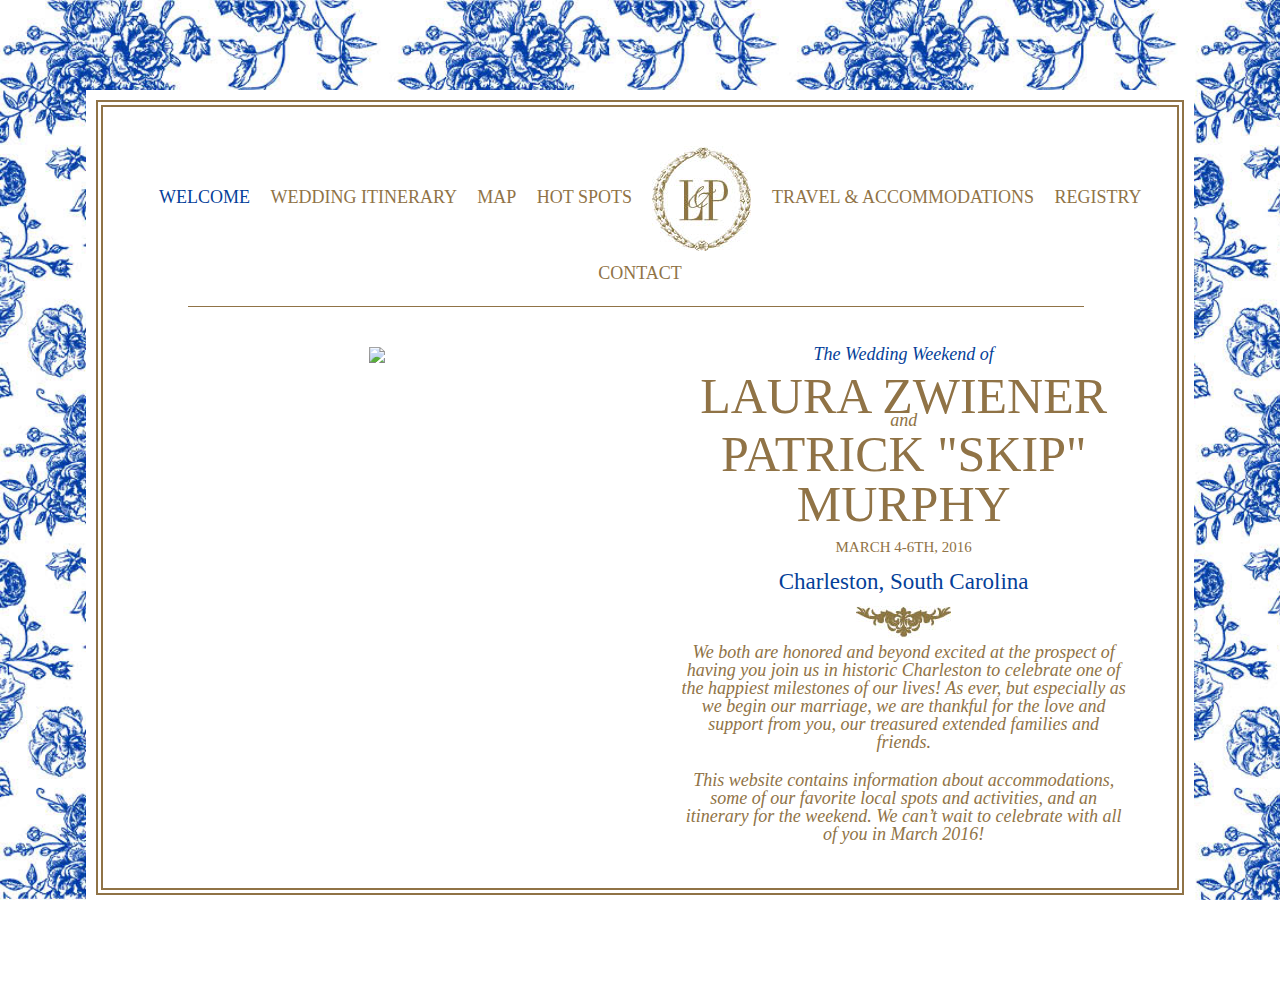
==== commit 73bd589f: "responsive nav" ====
--- a/index.html
+++ b/index.html
@@ -14,11 +14,12 @@
 		  	<header>
 			  	<nav>
 				  	<ul>
+					  	<li><a href="index.html"><img  id="top-logo" src="images/logo.jpg"></a></li>
 					  	<li><a href="index.html" class="active-nav">Welcome</a></li>
 					  	<li><a href="pages/wedding-itinerary.html">wedding itinerary</a></li>
 					  	<li><a href="pages/map.html">map</a></li>
 					  	<li><a href="pages/hot-spots.html">hot spots</a></li>
-					  	<li><a href="index.html"><img src="images/logo.jpg"></a></li>
+					  	<li><a href="index.html"><img  id="middle-logo" src="images/logo.jpg"></a></li>
 					  	<li><a href="pages/travel-accommodations.html">travel & accommodations</a></li>
 					  	<li><a href="pages/registery.html">registry</a></li>
 					  	<li><a href="pages/contact.html">contact</a></li>
--- a/stylesheets/app.css
+++ b/stylesheets/app.css
@@ -6322,12 +6322,8 @@
 @media not print {
   .show-for-print {
     display: none !important; } }
-.home-left-col img {
-  margin-left: 50px;
-  max-width: 100%; }
-  @media only screen and (max-width: 40em) {
-    .home-left-col img {
-      margin-left: inherit; } }
+.home-left-col {
+  text-align: center; }
 
 .home-right-col {
   text-align: center; }
@@ -6345,7 +6341,7 @@
     text-transform: uppercase;
     font-size: 50px;
     line-height: 1;
-    color: #BA9958; }
+    color: #907346; }
     .home-right-col h1 span {
       display: block;
       font-family: "Baskerville";
@@ -6357,7 +6353,7 @@
     font-family: "Baskerville";
     font-size: 15px;
     text-transform: uppercase;
-    color: #BA9958; }
+    color: #907346; }
   .home-right-col h2 {
     font-family: "Compendium";
     font-size: 23px;
@@ -6366,14 +6362,19 @@
     font-family: "Baskerville";
     font-size: 18px;
     font-style: italic;
-    color: #BA9958;
+    color: #907346;
     line-height: 1; }
 
-.itinerary-left-col img {
-  max-width: 100%; }
-  @media only screen and (max-width: 40em) {
-    .itinerary-left-col img {
-      margin-left: inherit; } }
+.itinerary-left-col {
+  text-align: center;
+  /*
+  	img {
+  		max-width: 100%;
+  		@media only screen and (max-width: 40em) { 
+  			margin-left: inherit;
+  		}
+  	}
+  */ }
 
 .itinerary-right-col {
   text-align: center; }
@@ -6382,21 +6383,23 @@
   @media only screen and (max-width: 40em) {
     .itinerary-right-col {
       margin-right: inherit; } }
-  .itinerary-right-col .line-right {
-    border-right: 1px solid #BA9958;
-    line-height: 1; }
+  @media only screen and (min-width: 64.0625em) and (max-width: 90em) {
+    .itinerary-right-col .line-right {
+      border-right: 1px solid #907346;
+      line-height: 1; } }
   .itinerary-right-col h2 {
     font-family: "Compendium";
     font-size: 24px;
     line-height: 1;
-    color: #BA9958; }
+    color: #907346; }
   .itinerary-right-col h3 {
     font-family: "TorinoModern-Roman";
     font-size: 16px;
     text-transform: uppercase;
-    line-height: 1;
+    line-height: 1.4;
     color: #053F99;
-    font-weight: bold; }
+    font-weight: bold;
+    margin-top: 10px; }
   .itinerary-right-col h4 {
     font-family: "Baskerville";
     font-size: 12px;
@@ -6409,22 +6412,22 @@
     font-size: 13px;
     line-height: 1;
     padding: 0px;
-    color: #BA9958; }
+    color: #907346; }
   .itinerary-right-col p {
     font-family: "Perpe";
     font-size: 13px;
     font-style: italic;
-    line-height: 1.2;
-    color: #BA9958; }
+    line-height: 1.4;
+    color: #907346; }
   .itinerary-right-col .place-time {
     font-family: "Baskerville";
     font-style: normal;
-    margin-bottom: 1px; }
+    margin-bottom: 1.4px; }
   .itinerary-right-col .special-directions {
     margin-bottom: 1px; }
   .itinerary-right-col .day-section {
     padding-bottom: 5px;
-    border-bottom: 1px solid #BA9958;
+    border-bottom: 1px solid #907346;
     margin-left: 5px;
     margin-right: 5px; }
 
@@ -6460,7 +6463,7 @@
   .hot-spots-container h2 {
     font-family: "Compendium";
     font-size: 24px;
-    color: #BA9958;
+    color: #907346;
     margin-bottom: 25px; }
   .hot-spots-container h3 {
     font-family: "TorinoModern-Roman";
@@ -6469,20 +6472,20 @@
     text-transform: uppercase;
     margin-bottom: 4px; }
   .hot-spots-container p {
-    color: #BA9958;
+    color: #907346;
     line-height: 1;
     margin-bottom: 5px; }
   .hot-spots-container .phone-address a {
     font-family: "Baskerville";
     font-size: 13px;
-    color: #BA9958; }
+    color: #907346; }
   .hot-spots-container .website a {
-    color: #BA9958;
+    color: #907346;
     font-family: "Perpe";
     font-size: 13px;
     font-style: italic; }
   .hot-spots-container .shopping {
-    color: #BA9958;
+    color: #907346;
     font-family: "Perpe";
     font-size: 13px;
     font-style: italic; }
@@ -6492,7 +6495,7 @@
 
 .getting-to-charleston {
   text-align: center;
-  border-bottom: 1px solid #BA9958;
+  border-bottom: 1px solid #907346;
   margin: 15px;
   padding-bottom: 15px; }
   .getting-to-charleston .italic {
@@ -6500,7 +6503,7 @@
   .getting-to-charleston h2 {
     font-family: "Compendium";
     font-size: 24px;
-    color: #BA9958; }
+    color: #907346; }
   .getting-to-charleston h3 {
     font-family: "Baskerville";
     font-size: 12px;
@@ -6513,10 +6516,10 @@
   .getting-to-charleston p {
     font-family: "Baskerville";
     font-size: 13px;
-    color: #BA9958;
+    color: #907346;
     margin-bottom: 0px; }
     .getting-to-charleston p a {
-      color: #BA9958; }
+      color: #907346; }
     .getting-to-charleston p span {
       font-family: "Perpe";
       font-size: 14px;
@@ -6532,7 +6535,7 @@
   .accommodations h2 {
     font-family: "Compendium";
     font-size: 24px;
-    color: #BA9958; }
+    color: #907346; }
   .accommodations h3 {
     font-family: "Baskerville";
     font-size: 12px;
@@ -6542,35 +6545,35 @@
   .accommodations p {
     font-family: "Baskerville";
     font-size: 13px;
-    color: #BA9958;
+    color: #907346;
     margin-bottom: 0px; }
     .accommodations p a {
-      color: #BA9958; }
+      color: #907346; }
 
 body {
   background-size: cover;
   background-repeat: no-repeat;
   background-attachment: fixed;
-  background-position: center center;
   background-image: url(../images/background.jpg); }
 
 .bottom-border {
   position: relative; }
-  .bottom-border:after {
-    content: '';
-    margin-left: 75px;
-    width: 85%;
-    height: 1px;
-    background-color: #BA9958;
-    position: absolute;
-    bottom: -15px; }
+  @media only screen and (min-width: 64.0625em) and (max-width: 90em) {
+    .bottom-border:after {
+      content: '';
+      margin-left: 75px;
+      width: 85%;
+      height: 1px;
+      background-color: #907346;
+      position: absolute;
+      bottom: -15px; } }
 
 nav {
   text-align: center;
   margin-top: 10px; }
   nav a {
     text-decoration: none;
-    color: #BA9958;
+    color: #907346;
     font-size: 18px;
     text-transform: uppercase;
     font-family: "TorinoModern-Roman"; }
@@ -6580,13 +6583,24 @@
     color: #053F99; }
   nav img:hover {
     opacity: .5; }
+  @media only screen and (min-width: 64.0625em) {
+    nav #top-logo {
+      display: none; } }
+  @media only screen and (max-width: 40em) {
+    nav #middle-logo {
+      display: none; } }
+  @media only screen and (min-width: 40.0625em) and (max-width: 64em) {
+    nav #middle-logo {
+      display: none; } }
 
 .main-content {
   margin-top: 100px;
   margin-bottom: 100px;
-  width: 80%;
+  width: 85%;
+  max-width: 85%;
+  padding: 25px;
   background-color: white;
-  border: 7px double #BA9958;
+  border: 7px double #907346;
   outline: 10px solid white; }
   .main-content ul {
     list-style-type: none;
@@ -6594,5 +6608,8 @@
     .main-content ul li {
       display: inline-block;
       padding: 4px 8px; }
+      @media only screen and (max-width: 40em) {
+        .main-content ul li {
+          display: block; } }
   .main-content .main-row {
     margin-top: 50px; }
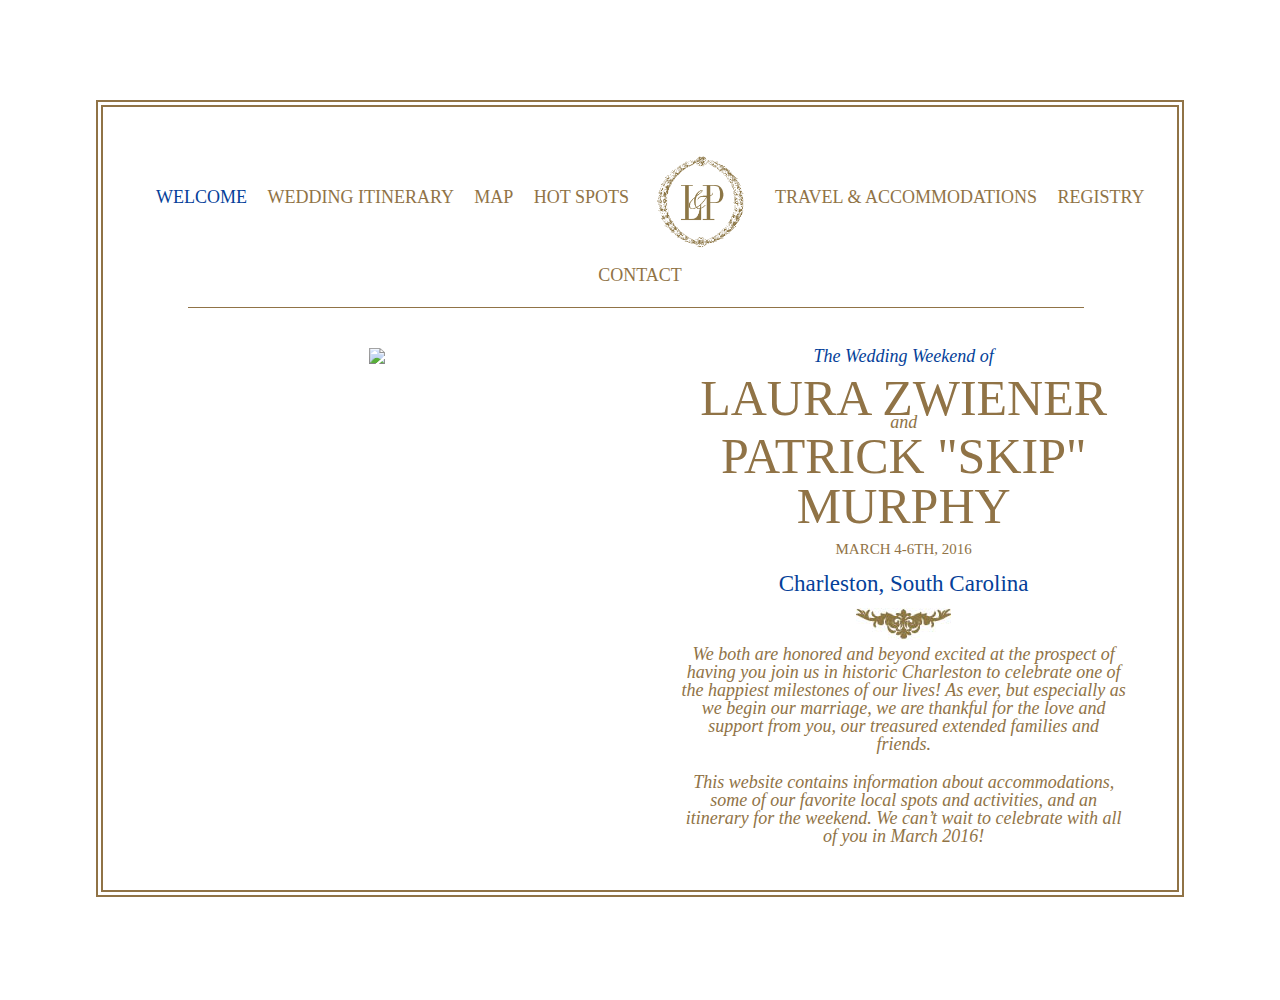
==== commit 2ab683c3: "image swap background and removed fixed background" ====
--- a/index.html
+++ b/index.html
@@ -7,19 +7,19 @@
     <link rel="stylesheet" href="stylesheets/app.css" />
     <script src="bower_components/modernizr/modernizr.js"></script>
   </head>
-  <body>
+  <body class="low-background">
 <!--   	Begin main navigation present on all pages -->
   	<div class="row main-content">
 	  	<div class="row bottom-border">
 		  	<header>
 			  	<nav>
 				  	<ul>
-					  	<li><a href="index.html"><img  id="top-logo" src="images/logo.jpg"></a></li>
+					  	<li><a href="index.html"><img  id="top-logo" src="images/hi-res-logo.png" width="105px" height="112px"></a></li>
 					  	<li><a href="index.html" class="active-nav">Welcome</a></li>
 					  	<li><a href="pages/wedding-itinerary.html">wedding itinerary</a></li>
 					  	<li><a href="pages/map.html">map</a></li>
 					  	<li><a href="pages/hot-spots.html">hot spots</a></li>
-					  	<li><a href="index.html"><img  id="middle-logo" src="images/logo.jpg"></a></li>
+					  	<li><a href="index.html"><img  id="middle-logo" src="images/hi-res-logo.png" width="105px" height="112px"></a></li>
 					  	<li><a href="pages/travel-accommodations.html">travel & accommodations</a></li>
 					  	<li><a href="pages/registery.html">registry</a></li>
 					  	<li><a href="pages/contact.html">contact</a></li>
--- a/stylesheets/app.css
+++ b/stylesheets/app.css
@@ -6550,11 +6550,76 @@
     .accommodations p a {
       color: #907346; }
 
-body {
+.registery-left-col {
+  text-align: center; }
+
+.registery-middle-col {
+  text-align: center; }
+  .registery-middle-col .registery-info {
+    margin-top: 25px;
+    margin-bottom: 25px; }
+    @media only screen and (min-width: 64.0625em) {
+      .registery-middle-col .registery-info {
+        margin-top: 38%;
+        margin-bottom: inherit; } }
+  .registery-middle-col h2 {
+    font-family: "Compendium";
+    font-size: 24px;
+    color: #907346; }
+  .registery-middle-col h3 a {
+    font-family: "Baskerville";
+    font-size: 18px;
+    text-transform: uppercase;
+    color: #053F99; }
+
+.registery-right-col {
+  text-align: center; }
+
+.contact-numbers {
+  width: 80%; }
+
+.contact {
+  text-align: center; }
+  .contact h2 {
+    font-family: "Compendium";
+    font-size: 24px;
+    color: #907346;
+    line-height: 1;
+    margin-top: 25px; }
+  .contact h3 {
+    font-family: "TorinoModern-Roman";
+    font-size: 16px;
+    color: #053F99;
+    text-transform: uppercase;
+    line-height: 1; }
+  .contact p {
+    line-height: 1;
+    margin-bottom: 1px; }
+  .contact .title {
+    font-family: "Baskerville";
+    font-size: 12px;
+    color: #907346;
+    text-transform: uppercase; }
+  .contact #MOG {
+    letter-spacing: -1px; }
+  .contact .phone-number a {
+    font-family: "Baskerville";
+    font-size: 13px;
+    color: #907346; }
+  .contact .email a {
+    font-family: "Garamond";
+    font-size: 13px;
+    color: #907346; }
+
+.low-background {
   background-size: cover;
-  background-repeat: no-repeat;
-  background-attachment: fixed;
-  background-image: url(../images/background.jpg); }
+  background-repeat: repeat-y;
+  background-image: url("../images/hi-res-background.jpg"); }
+
+.large-background {
+  background-size: cover;
+  background-repeat: repeat-y;
+  background-image: url("../images/hi-res-background.jpg"); }
 
 .bottom-border {
   position: relative; }
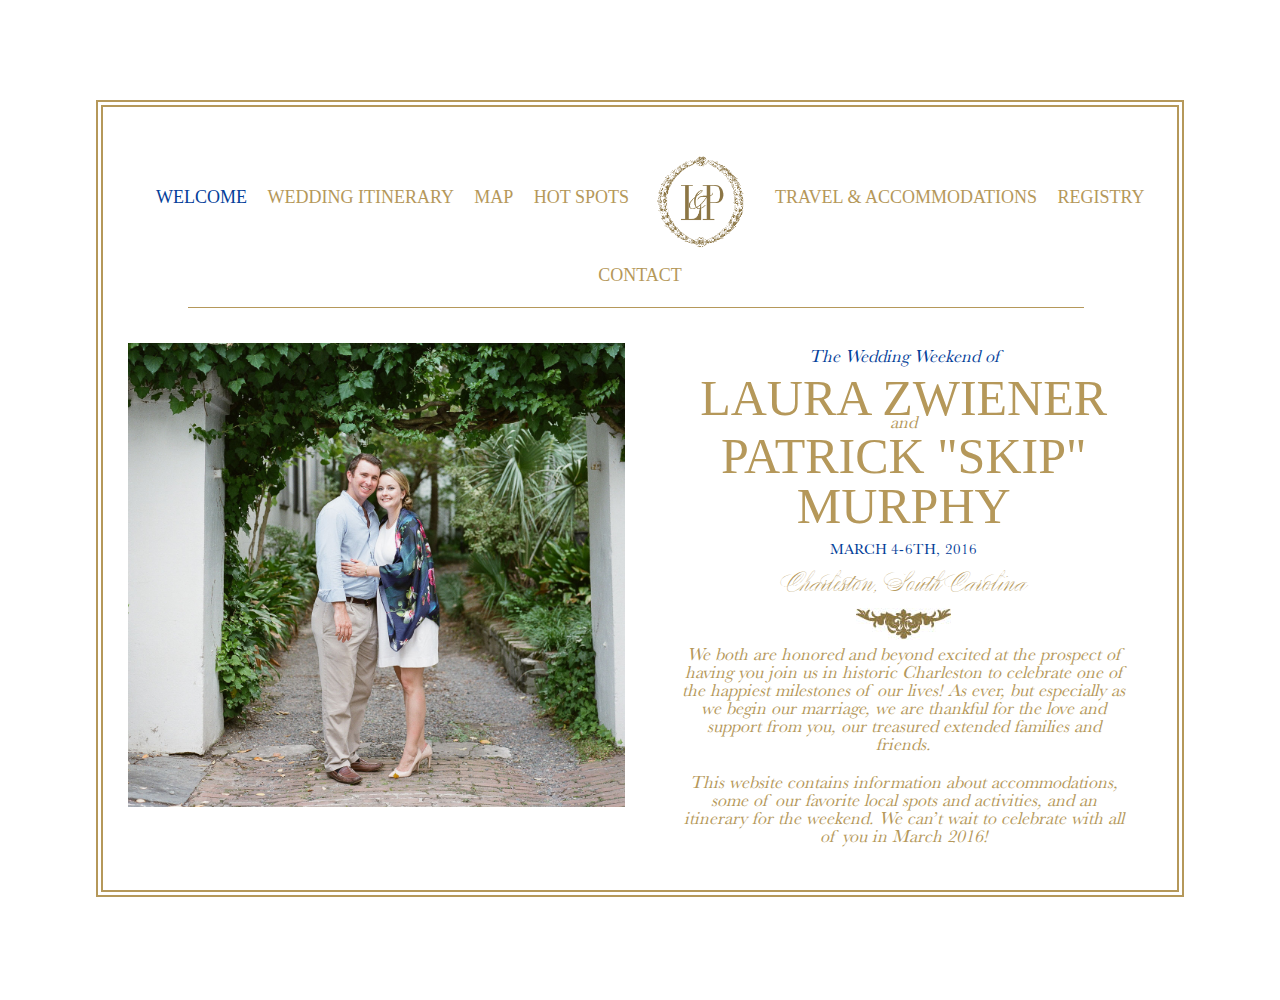
==== commit 8ea9a89c: "homepage edits" ====
--- a/index.html
+++ b/index.html
@@ -31,7 +31,7 @@
 	<!--   	Begin main content on home page -->
 		<div class="row main-row">
 			<div class="large-6 small-12 columns home-left-col">
-				<img src="http://placehold.it/425x425">
+				<img src="images/65.jpg">
 			</div>
 			<div class="large-6 small-12 columns home-right-col">
 				<main>
--- a/stylesheets/app.css
+++ b/stylesheets/app.css
@@ -6335,13 +6335,13 @@
     font-size: 18px;
     font-style: italic;
     line-height: 1;
-    color: #053F99; }
+    color: #044099; }
   .home-right-col h1 {
     font-family: "TorinoModern-Roman";
     text-transform: uppercase;
     font-size: 50px;
     line-height: 1;
-    color: #907346; }
+    color: #b5985a; }
     .home-right-col h1 span {
       display: block;
       font-family: "Baskerville";
@@ -6353,28 +6353,20 @@
     font-family: "Baskerville";
     font-size: 15px;
     text-transform: uppercase;
-    color: #907346; }
+    color: #044099; }
   .home-right-col h2 {
     font-family: "Compendium";
     font-size: 23px;
-    color: #053F99; }
+    color: #b5985a; }
   .home-right-col p {
     font-family: "Baskerville";
     font-size: 18px;
     font-style: italic;
-    color: #907346;
+    color: #b5985a;
     line-height: 1; }
 
 .itinerary-left-col {
-  text-align: center;
-  /*
-  	img {
-  		max-width: 100%;
-  		@media only screen and (max-width: 40em) { 
-  			margin-left: inherit;
-  		}
-  	}
-  */ }
+  text-align: center; }
 
 .itinerary-right-col {
   text-align: center; }
@@ -6385,19 +6377,19 @@
       margin-right: inherit; } }
   @media only screen and (min-width: 64.0625em) and (max-width: 90em) {
     .itinerary-right-col .line-right {
-      border-right: 1px solid #907346;
+      border-right: 1px solid #b5985a;
       line-height: 1; } }
   .itinerary-right-col h2 {
     font-family: "Compendium";
     font-size: 24px;
     line-height: 1;
-    color: #907346; }
+    color: #b5985a; }
   .itinerary-right-col h3 {
     font-family: "TorinoModern-Roman";
     font-size: 16px;
     text-transform: uppercase;
     line-height: 1.4;
-    color: #053F99;
+    color: #044099;
     font-weight: bold;
     margin-top: 10px; }
   .itinerary-right-col h4 {
@@ -6405,20 +6397,20 @@
     font-size: 12px;
     text-transform: uppercase;
     line-height: 1;
-    color: #053F99;
+    color: #044099;
     font-weight: bold; }
   .itinerary-right-col li {
     font-family: "Baskerville";
     font-size: 13px;
     line-height: 1;
     padding: 0px;
-    color: #907346; }
+    color: #b5985a; }
   .itinerary-right-col p {
     font-family: "Perpe";
     font-size: 13px;
     font-style: italic;
     line-height: 1.4;
-    color: #907346; }
+    color: #b5985a; }
   .itinerary-right-col .place-time {
     font-family: "Baskerville";
     font-style: normal;
@@ -6427,7 +6419,7 @@
     margin-bottom: 1px; }
   .itinerary-right-col .day-section {
     padding-bottom: 5px;
-    border-bottom: 1px solid #907346;
+    border-bottom: 1px solid #b5985a;
     margin-left: 5px;
     margin-right: 5px; }
 
@@ -6438,12 +6430,12 @@
   .map-right-col h2 {
     font-size: 40px;
     font-family: "TorinoModern-Roman";
-    color: #A18F6A;
+    color: #b5985a;
     text-transform: uppercase; }
   .map-right-col h3 {
     font-size: 22px;
     font-family: "Compendium";
-    color: #A18F6A; }
+    color: #b5985a; }
 
 .hot-spots-container {
   text-align: center; }
@@ -6463,29 +6455,29 @@
   .hot-spots-container h2 {
     font-family: "Compendium";
     font-size: 24px;
-    color: #907346;
+    color: #b5985a;
     margin-bottom: 25px; }
   .hot-spots-container h3 {
     font-family: "TorinoModern-Roman";
     font-size: 16px;
-    color: #064293;
+    color: #044099;
     text-transform: uppercase;
     margin-bottom: 4px; }
   .hot-spots-container p {
-    color: #907346;
+    color: #b5985a;
     line-height: 1;
     margin-bottom: 5px; }
   .hot-spots-container .phone-address a {
     font-family: "Baskerville";
     font-size: 13px;
-    color: #907346; }
+    color: #b5985a; }
   .hot-spots-container .website a {
-    color: #907346;
+    color: #b5985a;
     font-family: "Perpe";
     font-size: 13px;
     font-style: italic; }
   .hot-spots-container .shopping {
-    color: #907346;
+    color: #b5985a;
     font-family: "Perpe";
     font-size: 13px;
     font-style: italic; }
@@ -6495,7 +6487,7 @@
 
 .getting-to-charleston {
   text-align: center;
-  border-bottom: 1px solid #907346;
+  border-bottom: 1px solid #b5985a;
   margin: 15px;
   padding-bottom: 15px; }
   .getting-to-charleston .italic {
@@ -6503,23 +6495,23 @@
   .getting-to-charleston h2 {
     font-family: "Compendium";
     font-size: 24px;
-    color: #907346; }
+    color: #b5985a; }
   .getting-to-charleston h3 {
     font-family: "Baskerville";
     font-size: 12px;
     text-transform: uppercase;
-    color: #053F99;
+    color: #044099;
     margin-bottom: 0px; }
     .getting-to-charleston h3 a {
       text-decoration: none;
-      color: #053F99; }
+      color: #044099; }
   .getting-to-charleston p {
     font-family: "Baskerville";
     font-size: 13px;
-    color: #907346;
+    color: #b5985a;
     margin-bottom: 0px; }
     .getting-to-charleston p a {
-      color: #907346; }
+      color: #b5985a; }
     .getting-to-charleston p span {
       font-family: "Perpe";
       font-size: 14px;
@@ -6535,20 +6527,20 @@
   .accommodations h2 {
     font-family: "Compendium";
     font-size: 24px;
-    color: #907346; }
+    color: #b5985a; }
   .accommodations h3 {
     font-family: "Baskerville";
     font-size: 12px;
     text-transform: uppercase;
-    color: #053F99;
+    color: #044099;
     margin-bottom: 0px; }
   .accommodations p {
     font-family: "Baskerville";
     font-size: 13px;
-    color: #907346;
+    color: #b5985a;
     margin-bottom: 0px; }
     .accommodations p a {
-      color: #907346; }
+      color: #b5985a; }
 
 .registery-left-col {
   text-align: center; }
@@ -6565,12 +6557,12 @@
   .registery-middle-col h2 {
     font-family: "Compendium";
     font-size: 24px;
-    color: #907346; }
+    color: #b5985a; }
   .registery-middle-col h3 a {
     font-family: "Baskerville";
     font-size: 18px;
     text-transform: uppercase;
-    color: #053F99; }
+    color: #044099; }
 
 .registery-right-col {
   text-align: center; }
@@ -6583,13 +6575,13 @@
   .contact h2 {
     font-family: "Compendium";
     font-size: 24px;
-    color: #907346;
+    color: #b5985a;
     line-height: 1;
     margin-top: 25px; }
   .contact h3 {
     font-family: "TorinoModern-Roman";
     font-size: 16px;
-    color: #053F99;
+    color: #044099;
     text-transform: uppercase;
     line-height: 1; }
   .contact p {
@@ -6598,18 +6590,121 @@
   .contact .title {
     font-family: "Baskerville";
     font-size: 12px;
-    color: #907346;
+    color: #b5985a;
     text-transform: uppercase; }
   .contact #MOG {
     letter-spacing: -1px; }
   .contact .phone-number a {
     font-family: "Baskerville";
     font-size: 13px;
-    color: #907346; }
+    color: #b5985a; }
   .contact .email a {
     font-family: "Garamond";
     font-size: 13px;
-    color: #907346; }
+    color: #b5985a; }
+
+@font-face {
+  font-family: 'Baskerville';
+  src: url("../fonts/Baskerville.eot");
+  src: url("../fonts/Baskerville.eot?#iefix") format("embedded-opentype"), url("../fonts/Baskerville.woff2") format("woff2"), url("../fonts/Baskerville.woff") format("woff"), url("../fonts/Baskerville.ttf") format("truetype"), url("../fonts/Baskerville.svg#Baskerville") format("svg");
+  font-weight: normal;
+  font-style: normal; }
+@font-face {
+  font-family: 'Times-Roman';
+  src: url("../fonts/Times-Roman.eot");
+  src: url("../fonts/Times-Roman.eot?#iefix") format("embedded-opentype"), url("../fonts/Times-Roman.woff2") format("woff2"), url("../fonts/Times-Roman.woff") format("woff"), url("../fonts/Times-Roman.ttf") format("truetype"), url("../fonts/Times-Roman.svg#Times-Roman") format("svg");
+  font-weight: normal;
+  font-style: normal; }
+@font-face {
+  font-family: 'MinionPro-Regular';
+  src: url("../fonts/MinionPro-Regular.ttf") format("truetype");
+  font-weight: normal;
+  font-style: normal; }
+@font-face {
+  font-family: 'TrajanPro-Regular';
+  src: url("../fonts/TrajanPro-Regular.ttf") format("truetype");
+  font-weight: normal;
+  font-style: normal; }
+@font-face {
+  font-family: 'Compendium';
+  src: url("../fonts/Compendium.ttf") format("truetype");
+  font-weight: normal;
+  font-style: normal; }
+@font-face {
+  font-family: 'BurguesScript';
+  src: url("../fonts/BurguesScript.ttf") format("truetype");
+  font-weight: normal;
+  font-style: normal; }
+@font-face {
+  font-family: 'FairfieldLH-Medium';
+  src: url("../fonts/FairfieldLH-Medium");
+  font-weight: normal;
+  font-style: normal; }
+@font-face {
+  font-family: 'Garamond';
+  src: url("../fonts/Garamond");
+  font-weight: normal;
+  font-style: normal; }
+@font-face {
+  font-family: 'NewBaslta';
+  src: url("../fonts/NewBaslta");
+  font-weight: normal;
+  font-style: normal; }
+@font-face {
+  font-family: 'Perpe';
+  src: url("../fonts/Perpe");
+  font-weight: normal;
+  font-style: normal; }
+@font-face {
+  font-family: 'Perpelta';
+  src: url("../fonts/Perpelta");
+  font-weight: normal;
+  font-style: normal; }
+@font-face {
+  font-family: 'TorinModRom';
+  src: url("../fonts/TorinModRom");
+  font-weight: normal;
+  font-style: normal; }
+@font-face {
+  font-family: 'TorinoModern-Roman';
+  src: url("../fonts/TorinoModern-Roman");
+  font-weight: normal;
+  font-style: normal; }
+.torin {
+  font-family: "TorinModRom"; }
+
+.perpelta {
+  font-family: "Perpelta"; }
+
+.perpe {
+  font-family: "Perpe"; }
+
+.nb {
+  font-family: "NewBaslta"; }
+
+.garamond {
+  font-family: "Garamond"; }
+
+.fairfield {
+  font-family: "FairfieldLH-Medium"; }
+
+.burgues {
+  font-family: "BurguesScript"; }
+
+.compendium {
+  font-family: "Compendium"; }
+
+.trajan {
+  font-family: "TrajanPro-Regular"; }
+
+.minion {
+  font-family: "MinionPro-Regular"; }
+
+.times {
+  font-family: "Times-Roman"; }
+
+.baskerville {
+  font-family: "Baskerville"; }
 
 .low-background {
   background-size: cover;
@@ -6629,7 +6724,7 @@
       margin-left: 75px;
       width: 85%;
       height: 1px;
-      background-color: #907346;
+      background-color: #b5985a;
       position: absolute;
       bottom: -15px; } }
 
@@ -6638,14 +6733,14 @@
   margin-top: 10px; }
   nav a {
     text-decoration: none;
-    color: #907346;
+    color: #b5985a;
     font-size: 18px;
     text-transform: uppercase;
     font-family: "TorinoModern-Roman"; }
     nav a:hover {
-      color: #053F99; }
+      color: #044099; }
   nav a.active-nav {
-    color: #053F99; }
+    color: #044099; }
   nav img:hover {
     opacity: .5; }
   @media only screen and (min-width: 64.0625em) {
@@ -6665,7 +6760,7 @@
   max-width: 85%;
   padding: 25px;
   background-color: white;
-  border: 7px double #907346;
+  border: 7px double #b5985a;
   outline: 10px solid white; }
   .main-content ul {
     list-style-type: none;
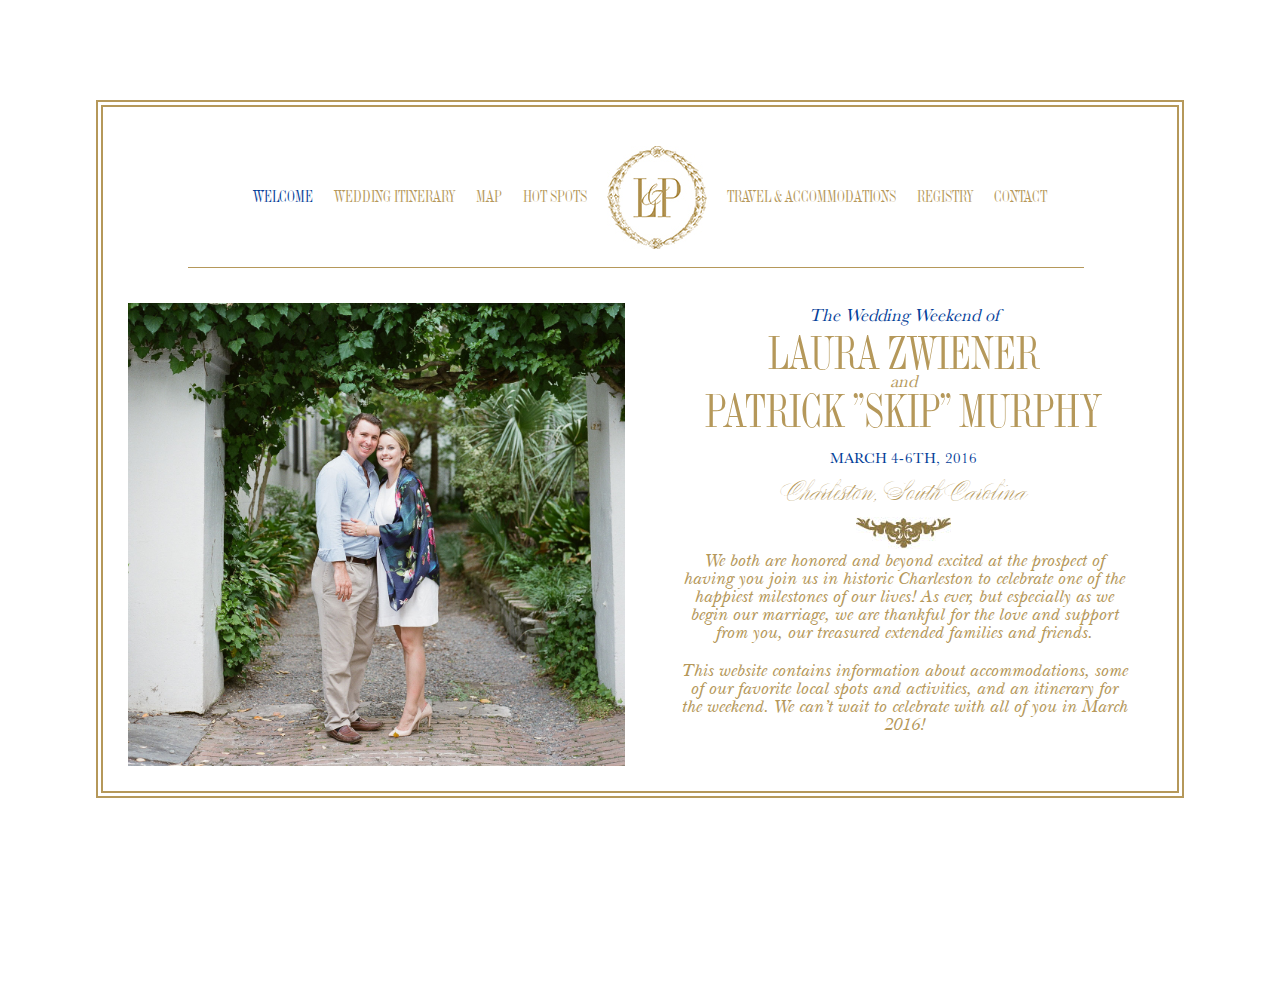
==== commit 3221cd6c: "round two edits" ====
--- a/index.html
+++ b/index.html
@@ -9,48 +9,50 @@
   </head>
   <body class="low-background">
 <!--   	Begin main navigation present on all pages -->
-  	<div class="row main-content">
-	  	<div class="row bottom-border">
-		  	<header>
-			  	<nav>
-				  	<ul>
-					  	<li><a href="index.html"><img  id="top-logo" src="images/hi-res-logo.png" width="105px" height="112px"></a></li>
-					  	<li><a href="index.html" class="active-nav">Welcome</a></li>
-					  	<li><a href="pages/wedding-itinerary.html">wedding itinerary</a></li>
-					  	<li><a href="pages/map.html">map</a></li>
-					  	<li><a href="pages/hot-spots.html">hot spots</a></li>
-					  	<li><a href="index.html"><img  id="middle-logo" src="images/hi-res-logo.png" width="105px" height="112px"></a></li>
-					  	<li><a href="pages/travel-accommodations.html">travel & accommodations</a></li>
-					  	<li><a href="pages/registery.html">registry</a></li>
-					  	<li><a href="pages/contact.html">contact</a></li>
-				  	</ul>
-			  	</nav>
-		  	</header>
-	  	</div>
-	<!--   	End main navigation -->
-	<!--   	Begin main content on home page -->
-		<div class="row main-row">
-			<div class="large-6 small-12 columns home-left-col">
-				<img src="images/65.jpg">
-			</div>
-			<div class="large-6 small-12 columns home-right-col">
-				<main>
-					<hgroup>
-						<h4>The Wedding Weekend of</h4>
-						<h1>laura zwiener <span>and</span> patrick &quot;skip&quot; murphy</h1>
-						<h3>march 4-6th, 2016</h3>
-						<h2>Charleston, South Carolina</h2>
-					</hgroup>
-					<img src="images/home-flourish.jpg">
-					<p>We both are honored and beyond excited at the prospect of having you join us in historic Charleston to celebrate one of the happiest milestones of our lives! As ever, but especially as we begin our marriage, we are thankful for the love and support from you, our treasured extended families and friends.
-					</p>
-					<p>This website contains information about accommodations, some of our favorite local spots and activities, and an itinerary for the weekend. We can’t wait to celebrate with all of you in March 2016!
-	
-					</p>
-				</main>
+<!--   	<div class="layer-2"> -->
+	  	<div class="row main-content">
+		  	<div class="row bottom-border">
+			  	<header>
+				  	<nav>
+					  	<ul>
+						  	<li><a href="index.html"><img  id="top-logo" src="images/hi-res-logo.jpg"></a></li>
+						  	<li><a href="index.html" class="active-nav">Welcome</a></li>
+						  	<li><a href="pages/wedding-itinerary.html">wedding itinerary</a></li>
+						  	<li><a href="pages/map.html">map</a></li>
+						  	<li><a href="pages/hot-spots.html">hot spots</a></li>
+						  	<li><a href="index.html"><img  id="middle-logo" src="images/hi-res-logo.jpg"></a></li>
+						  	<li><a href="pages/travel-accommodations.html">travel & accommodations</a></li>
+						  	<li><a href="pages/registery.html">registry</a></li>
+						  	<li><a href="pages/contact.html">contact</a></li>
+					  	</ul>
+				  	</nav>
+			  	</header>
+		  	</div>
+		<!--   	End main navigation -->
+		<!--   	Begin main content on home page -->
+			<div class="row main-row">
+				<div class="large-6 small-12 columns home-left-col">
+					<img src="images/65.jpg">
+				</div>
+				<div class="large-6 small-12 columns home-right-col">
+					<main>
+						<hgroup>
+							<h4>The Wedding Weekend of</h4>
+							<h1>laura zwiener <span>and</span> patrick &quot;skip&quot; murphy</h1>
+							<h3>march 4-6th, 2016</h3>
+							<h2>Charleston, South Carolina</h2>
+						</hgroup>
+						<img src="images/home-flourish.jpg">
+						<p>We both are honored and beyond excited at the prospect of having you join us in historic Charleston to celebrate one of the happiest milestones of our lives! As ever, but especially as we begin our marriage, we are thankful for the love and support from you, our treasured extended families and friends.
+						</p>
+						<p>This website contains information about accommodations, some of our favorite local spots and activities, and an itinerary for the weekend. We can’t wait to celebrate with all of you in March 2016!
+		
+						</p>
+					</main>
+				</div>
 			</div>
 		</div>
-	</div>
+<!--   	</div> -->
     <script src="bower_components/jquery/dist/jquery.min.js"></script>
     <script src="bower_components/foundation/js/foundation.min.js"></script>
     <script src="js/app.js"></script>
--- a/stylesheets/app.css
+++ b/stylesheets/app.css
@@ -6359,7 +6359,7 @@
     font-size: 23px;
     color: #b5985a; }
   .home-right-col p {
-    font-family: "Baskerville";
+    font-family: "NewBaskerville";
     font-size: 18px;
     font-style: italic;
     color: #b5985a;
@@ -6383,7 +6383,8 @@
     font-family: "Compendium";
     font-size: 24px;
     line-height: 1;
-    color: #b5985a; }
+    color: #b5985a;
+    letter-spacing: 1.8px; }
   .itinerary-right-col h3 {
     font-family: "TorinoModern-Roman";
     font-size: 16px;
@@ -6410,7 +6411,8 @@
     font-size: 13px;
     font-style: italic;
     line-height: 1.4;
-    color: #b5985a; }
+    color: #b5985a;
+    margin-bottom: 1px; }
   .itinerary-right-col .place-time {
     font-family: "Baskerville";
     font-style: normal;
@@ -6427,15 +6429,12 @@
   text-align: center; }
   .map-right-col img {
     max-width: 100%; }
-  .map-right-col h2 {
-    font-size: 40px;
-    font-family: "TorinoModern-Roman";
-    color: #b5985a;
-    text-transform: uppercase; }
-  .map-right-col h3 {
-    font-size: 22px;
-    font-family: "Compendium";
-    color: #b5985a; }
+  .map-right-col p {
+    font-family: "Perpe";
+    font-size: 16px;
+    font-style: italic;
+    color: #044099;
+    margin-top: 15px; }
 
 .hot-spots-container {
   text-align: center; }
@@ -6451,7 +6450,8 @@
         padding-right: none; } }
   .hot-spots-container .hot-spot {
     width: 90%;
-    margin: auto; }
+    margin: auto;
+    margin-bottom: 20px; }
   .hot-spots-container h2 {
     font-family: "Compendium";
     font-size: 24px;
@@ -6463,6 +6463,8 @@
     color: #044099;
     text-transform: uppercase;
     margin-bottom: 4px; }
+  .hot-spots-container .bests {
+    margin-bottom: 10px; }
   .hot-spots-container p {
     color: #b5985a;
     line-height: 1;
@@ -6473,14 +6475,13 @@
     color: #b5985a; }
   .hot-spots-container .website a {
     color: #b5985a;
-    font-family: "Perpe";
-    font-size: 13px;
-    font-style: italic; }
+    font-family: "Perpetua-Italic";
+    font-size: 13px; }
   .hot-spots-container .shopping {
     color: #b5985a;
-    font-family: "Perpe";
+    font-family: "Perpetua-Italic";
     font-size: 13px;
-    font-style: italic; }
+    line-height: 1.4; }
 
 .travel-left-col {
   text-align: center; }
@@ -6488,7 +6489,6 @@
 .getting-to-charleston {
   text-align: center;
   border-bottom: 1px solid #b5985a;
-  margin: 15px;
   padding-bottom: 15px; }
   .getting-to-charleston .italic {
     font-style: italic; }
@@ -6513,7 +6513,7 @@
     .getting-to-charleston p a {
       color: #b5985a; }
     .getting-to-charleston p span {
-      font-family: "Perpe";
+      font-family: "Perpetua";
       font-size: 14px;
       font-style: italic; }
     .getting-to-charleston p #uber {
@@ -6567,9 +6567,6 @@
 .registery-right-col {
   text-align: center; }
 
-.contact-numbers {
-  width: 80%; }
-
 .contact {
   text-align: center; }
   .contact h2 {
@@ -6578,27 +6575,30 @@
     color: #b5985a;
     line-height: 1;
     margin-top: 25px; }
-  .contact h3 {
+
+.contact-numbers {
+  width: 80%; }
+  .contact-numbers h3 {
     font-family: "TorinoModern-Roman";
     font-size: 16px;
     color: #044099;
     text-transform: uppercase;
     line-height: 1; }
-  .contact p {
+  .contact-numbers p {
     line-height: 1;
     margin-bottom: 1px; }
-  .contact .title {
+  .contact-numbers .title {
     font-family: "Baskerville";
     font-size: 12px;
     color: #b5985a;
     text-transform: uppercase; }
-  .contact #MOG {
+  .contact-numbers #MOG {
     letter-spacing: -1px; }
-  .contact .phone-number a {
+  .contact-numbers .phone-number a {
     font-family: "Baskerville";
     font-size: 13px;
     color: #b5985a; }
-  .contact .email a {
+  .contact-numbers .email a {
     font-family: "Garamond";
     font-size: 13px;
     color: #b5985a; }
@@ -6609,6 +6609,11 @@
   src: url("../fonts/Baskerville.eot?#iefix") format("embedded-opentype"), url("../fonts/Baskerville.woff2") format("woff2"), url("../fonts/Baskerville.woff") format("woff"), url("../fonts/Baskerville.ttf") format("truetype"), url("../fonts/Baskerville.svg#Baskerville") format("svg");
   font-weight: normal;
   font-style: normal; }
+@font-face {
+  font-family: 'NewBaskerville';
+  src: url("../fonts/NewBaskerville-Italic.ttf") format("truetype");
+  font-weight: normal;
+  font-style: italic; }
 @font-face {
   font-family: 'Times-Roman';
   src: url("../fonts/Times-Roman.eot");
@@ -6617,7 +6622,7 @@
   font-style: normal; }
 @font-face {
   font-family: 'MinionPro-Regular';
-  src: url("../fonts/MinionPro-Regular.ttf") format("truetype");
+  src: url("../fonts/MinionPro-Regular.ttf") format("truetype"), url("../fonts/MinionPro-Regular.otf") format("opentype");
   font-weight: normal;
   font-style: normal; }
 @font-face {
@@ -6627,12 +6632,12 @@
   font-style: normal; }
 @font-face {
   font-family: 'Compendium';
-  src: url("../fonts/Compendium.ttf") format("truetype");
+  src: url("../fonts/Compendium.ttf") format("truetype"), url("../fonts/Compendium.otf") format("opentype");
   font-weight: normal;
   font-style: normal; }
 @font-face {
   font-family: 'BurguesScript';
-  src: url("../fonts/BurguesScript.ttf") format("truetype");
+  src: url("../fonts/BurguesScript.ttf") format("truetype"), url("../fonts/BurguesScript.woff") format("woff");
   font-weight: normal;
   font-style: normal; }
 @font-face {
@@ -6642,70 +6647,54 @@
   font-style: normal; }
 @font-face {
   font-family: 'Garamond';
-  src: url("../fonts/Garamond");
+  src: url("../fonts/Garamond.ttf");
   font-weight: normal;
   font-style: normal; }
+@font-face {
+  font-family: 'Garamond-Italic';
+  src: url("../fonts/Garamond-Italic.ttf");
+  font-weight: normal;
+  font-style: italic; }
+@font-face {
+  font-family: 'Garamond-Bold';
+  src: url("../fonts/Garamond-Bold.ttf");
+  font-weight: 700;
+  font-style: bold; }
 @font-face {
   font-family: 'NewBaslta';
   src: url("../fonts/NewBaslta");
   font-weight: normal;
   font-style: normal; }
 @font-face {
-  font-family: 'Perpe';
-  src: url("../fonts/Perpe");
+  font-family: 'Perpetua';
+  src: url("../fonts/Perpetua.ttf");
   font-weight: normal;
   font-style: normal; }
+@font-face {
+  font-family: 'Perpetua-Italic';
+  src: url("../fonts/Perpetua-Italic.ttf");
+  font-weight: normal;
+  font-style: italic; }
 @font-face {
   font-family: 'Perpelta';
   src: url("../fonts/Perpelta");
   font-weight: normal;
   font-style: normal; }
 @font-face {
-  font-family: 'TorinModRom';
-  src: url("../fonts/TorinModRom");
+  font-family: 'TorinoModern-Roman';
+  src: url("../fonts/TorinoModern-Roman.ttf");
   font-weight: normal;
   font-style: normal; }
-@font-face {
-  font-family: 'TorinoModern-Roman';
-  src: url("../fonts/TorinoModern-Roman");
-  font-weight: normal;
-  font-style: normal; }
-.torin {
-  font-family: "TorinModRom"; }
-
-.perpelta {
-  font-family: "Perpelta"; }
-
-.perpe {
-  font-family: "Perpe"; }
-
-.nb {
-  font-family: "NewBaslta"; }
-
-.garamond {
-  font-family: "Garamond"; }
-
-.fairfield {
-  font-family: "FairfieldLH-Medium"; }
-
-.burgues {
-  font-family: "BurguesScript"; }
-
-.compendium {
-  font-family: "Compendium"; }
-
-.trajan {
-  font-family: "TrajanPro-Regular"; }
-
-.minion {
-  font-family: "MinionPro-Regular"; }
-
-.times {
-  font-family: "Times-Roman"; }
-
-.baskerville {
-  font-family: "Baskerville"; }
-
+/*
+.layer-2 {
+	background-color: gold;	
+	position: absolute;
+	margin-top: 100px;
+	margin-bottom: 100px;
+	margin-left: 10%;
+	margin-right: 10%;
+}
+*/
 .low-background {
   background-size: cover;
   background-repeat: repeat-y;
@@ -6754,12 +6743,26 @@
       display: none; } }
 
 .main-content {
-  margin-top: 100px;
-  margin-bottom: 100px;
+  /*
+  	margin-top: 100px;
+  	margin-bottom: 100px;
+  	width: 85%;
+  	max-width: 85%;
+  */
+  text-align: center;
   width: 85%;
   max-width: 85%;
   padding: 25px;
   background-color: white;
+  margin-top: 100px;
+  margin-bottom: 100px;
+  /*
+  	background: 
+  		linear-gradient(135deg, transparent 10px, white 0) top left,
+  		linear-gradient(225deg, transparent 10px, white 0) top right;
+  		linear-gradient(315deg, transparent 10px, white 0) bottom left,
+  		linear-gradient(45deg, transparent 10px, white 0) bottom left;
+  */
   border: 7px double #b5985a;
   outline: 10px solid white; }
   .main-content ul {
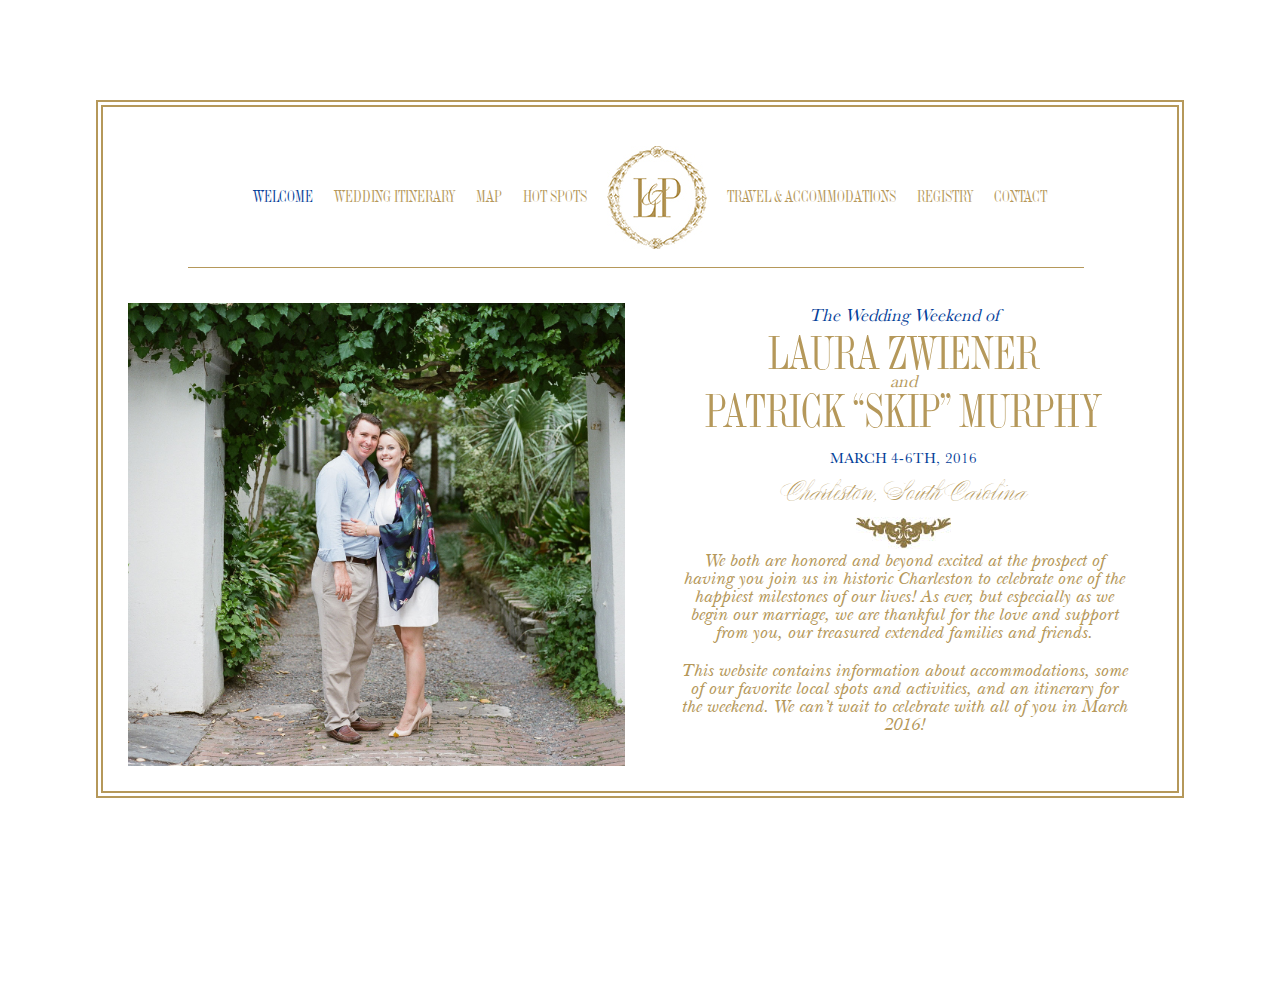
==== commit e4928c01: "fixed quote" ====
--- a/index.html
+++ b/index.html
@@ -38,7 +38,7 @@
 					<main>
 						<hgroup>
 							<h4>The Wedding Weekend of</h4>
-							<h1>laura zwiener <span>and</span> patrick &quot;skip&quot; murphy</h1>
+							<h1>laura zwiener <span>and</span> patrick &ldquo;skip&rdquo; murphy</h1>
 							<h3>march 4-6th, 2016</h3>
 							<h2>Charleston, South Carolina</h2>
 						</hgroup>
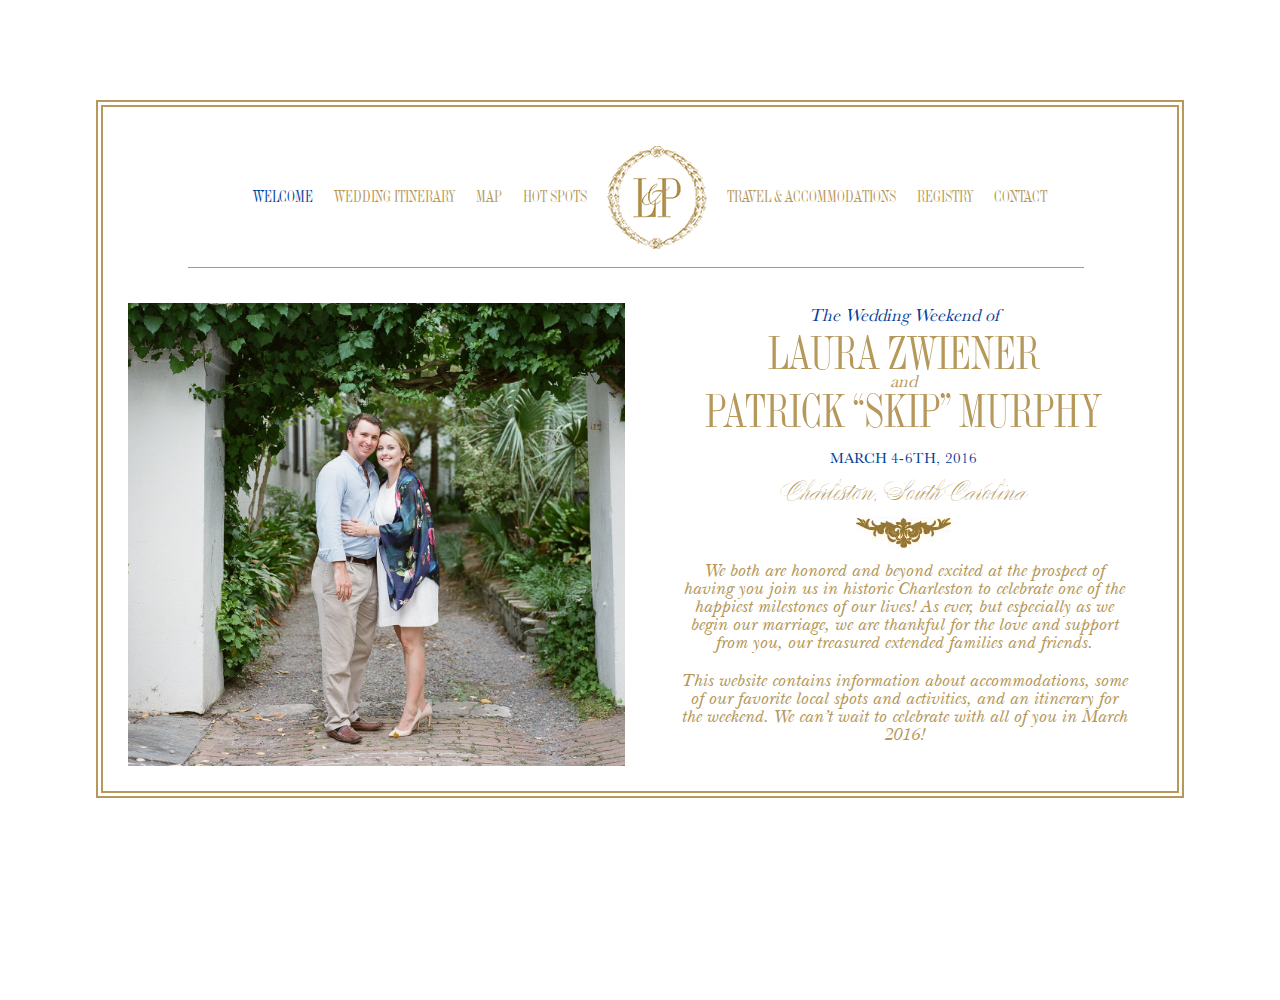
==== commit 15babb52: "touches" ====
--- a/index.html
+++ b/index.html
@@ -3,8 +3,12 @@
   <head>
     <meta charset="utf-8" />
     <meta name="viewport" content="width=device-width, initial-scale=1.0" />
-    <title>Foundation</title>
+    <title>Laura and Skip</title>
     <link rel="stylesheet" href="stylesheets/app.css" />
+    <link rel="icon" type="image/png" sizes="32x32" href="/favicon-32x32.png">
+	<link rel="icon" type="image/png" sizes="96x96" href="/favicon-96x96.png">
+	<link rel="icon" type="image/png" sizes="16x16" href="/favicon-16x16.png">
+	<link rel="manifest" href="/manifest.json">
     <script src="bower_components/modernizr/modernizr.js"></script>
   </head>
   <body class="low-background">
@@ -23,7 +27,7 @@
 						  	<li><a href="index.html"><img  id="middle-logo" src="images/hi-res-logo.jpg"></a></li>
 						  	<li><a href="pages/travel-accommodations.html">travel & accommodations</a></li>
 						  	<li><a href="pages/registery.html">registry</a></li>
-						  	<li><a href="pages/contact.html">contact</a></li>
+						  	<li class="last-list-item"><a href="pages/contact.html">contact</a></li>
 					  	</ul>
 				  	</nav>
 			  	</header>
--- a/stylesheets/app.css
+++ b/stylesheets/app.css
@@ -6330,6 +6330,8 @@
   .home-right-col main {
     width: 90%;
     margin-left: 25px; }
+    .home-right-col main img {
+      margin-bottom: 10px; }
   .home-right-col h4 {
     font-family: "Baskerville";
     font-size: 18px;
@@ -6367,6 +6369,9 @@
 
 .itinerary-left-col {
   text-align: center; }
+  .itinerary-left-col img {
+    width: 450px;
+    height: 546px; }
 
 .itinerary-right-col {
   text-align: center; }
@@ -6391,15 +6396,13 @@
     text-transform: uppercase;
     line-height: 1.4;
     color: #044099;
-    font-weight: bold;
     margin-top: 10px; }
   .itinerary-right-col h4 {
     font-family: "Baskerville";
     font-size: 12px;
     text-transform: uppercase;
     line-height: 1;
-    color: #044099;
-    font-weight: bold; }
+    color: #044099; }
   .itinerary-right-col li {
     font-family: "Baskerville";
     font-size: 13px;
@@ -6420,17 +6423,19 @@
   .itinerary-right-col .special-directions {
     margin-bottom: 1px; }
   .itinerary-right-col .day-section {
-    padding-bottom: 5px;
+    padding-bottom: 15px;
     border-bottom: 1px solid #b5985a;
     margin-left: 5px;
-    margin-right: 5px; }
+    margin-right: 5px;
+    margin-bottom: 10px;
+    margin-top: 10px; }
 
 .map-right-col {
   text-align: center; }
   .map-right-col img {
     max-width: 100%; }
   .map-right-col p {
-    font-family: "Perpe";
+    font-family: "Perpetua-Italic";
     font-size: 16px;
     font-style: italic;
     color: #044099;
@@ -6459,7 +6464,7 @@
     margin-bottom: 25px; }
   .hot-spots-container h3 {
     font-family: "TorinoModern-Roman";
-    font-size: 16px;
+    font-size: 18px;
     color: #044099;
     text-transform: uppercase;
     margin-bottom: 4px; }
@@ -6476,11 +6481,11 @@
   .hot-spots-container .website a {
     color: #b5985a;
     font-family: "Perpetua-Italic";
-    font-size: 13px; }
+    font-size: 17px; }
   .hot-spots-container .shopping {
     color: #b5985a;
     font-family: "Perpetua-Italic";
-    font-size: 13px;
+    font-size: 17px;
     line-height: 1.4; }
 
 .travel-left-col {
@@ -6501,7 +6506,8 @@
     font-size: 12px;
     text-transform: uppercase;
     color: #044099;
-    margin-bottom: 0px; }
+    margin-bottom: 0px;
+    margin-top: 10px; }
     .getting-to-charleston h3 a {
       text-decoration: none;
       color: #044099; }
@@ -6533,7 +6539,8 @@
     font-size: 12px;
     text-transform: uppercase;
     color: #044099;
-    margin-bottom: 0px; }
+    margin-bottom: 0px;
+    margin-top: 10px; }
   .accommodations p {
     font-family: "Baskerville";
     font-size: 13px;
@@ -6574,13 +6581,15 @@
     font-size: 24px;
     color: #b5985a;
     line-height: 1;
-    margin-top: 25px; }
+    margin-top: 25px;
+    margin-bottom: 25px; }
 
 .contact-numbers {
-  width: 80%; }
+  width: 86%;
+  margin: auto; }
   .contact-numbers h3 {
     font-family: "TorinoModern-Roman";
-    font-size: 16px;
+    font-size: 18px;
     color: #044099;
     text-transform: uppercase;
     line-height: 1; }
@@ -6589,18 +6598,18 @@
     margin-bottom: 1px; }
   .contact-numbers .title {
     font-family: "Baskerville";
-    font-size: 12px;
+    font-size: 14px;
     color: #b5985a;
     text-transform: uppercase; }
   .contact-numbers #MOG {
     letter-spacing: -1px; }
   .contact-numbers .phone-number a {
     font-family: "Baskerville";
-    font-size: 13px;
+    font-size: 16px;
     color: #b5985a; }
   .contact-numbers .email a {
     font-family: "Garamond";
-    font-size: 13px;
+    font-size: 16px;
     color: #b5985a; }
 
 @font-face {
@@ -6774,5 +6783,7 @@
       @media only screen and (max-width: 40em) {
         .main-content ul li {
           display: block; } }
+      .main-content ul li .last-list-item {
+        margin-right: 15px; }
   .main-content .main-row {
     margin-top: 50px; }
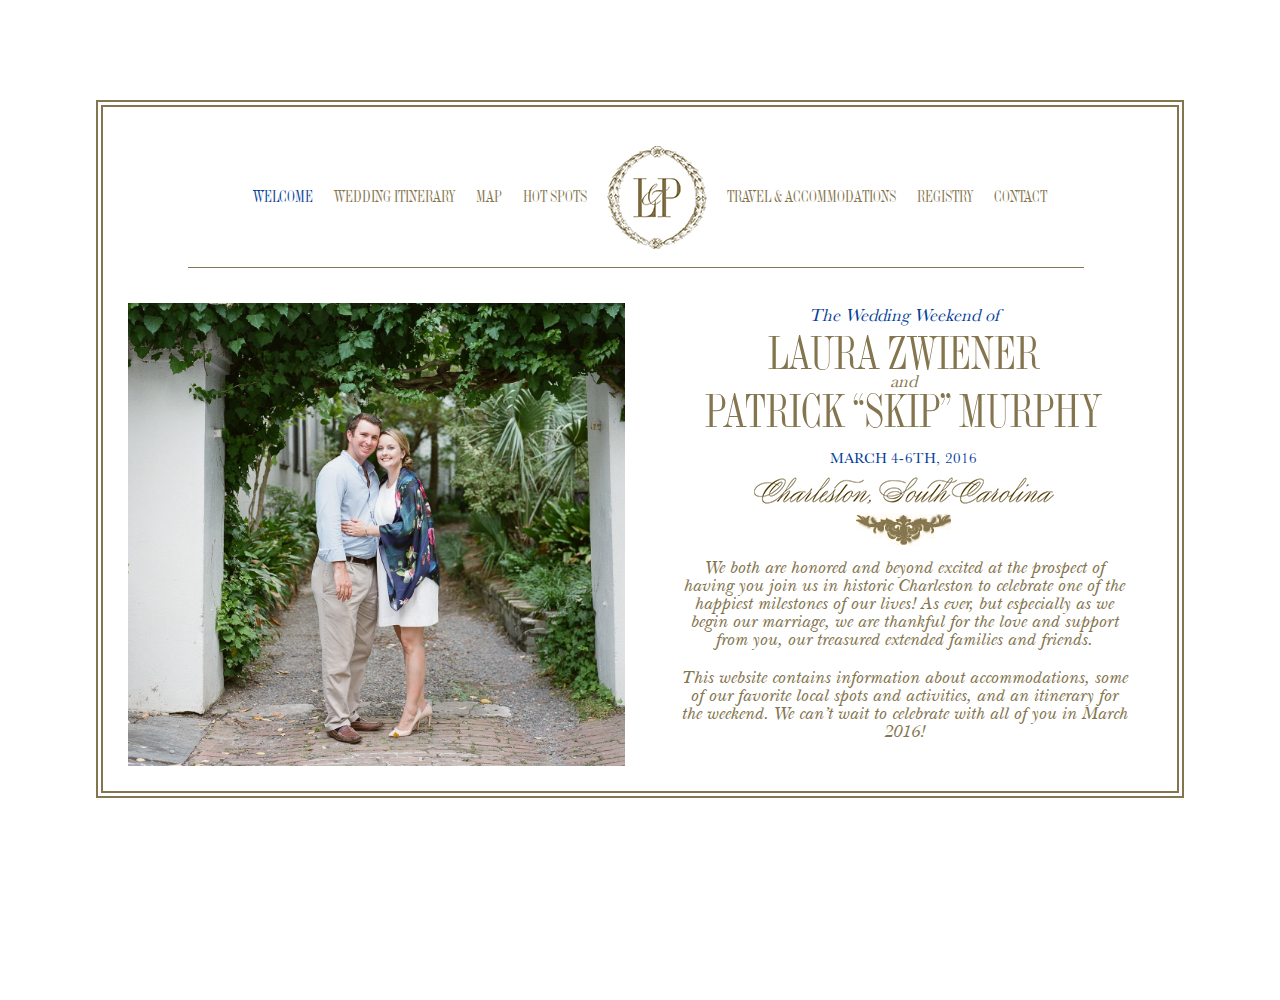
==== commit 4fd25035: "more updates" ====
--- a/index.html
+++ b/index.html
@@ -44,7 +44,7 @@
 							<h4>The Wedding Weekend of</h4>
 							<h1>laura zwiener <span>and</span> patrick &ldquo;skip&rdquo; murphy</h1>
 							<h3>march 4-6th, 2016</h3>
-							<h2>Charleston, South Carolina</h2>
+							<img src="images/charleston-header.jpg">
 						</hgroup>
 						<img src="images/home-flourish.jpg">
 						<p>We both are honored and beyond excited at the prospect of having you join us in historic Charleston to celebrate one of the happiest milestones of our lives! As ever, but especially as we begin our marriage, we are thankful for the love and support from you, our treasured extended families and friends.
--- a/stylesheets/app.css
+++ b/stylesheets/app.css
@@ -6343,7 +6343,7 @@
     text-transform: uppercase;
     font-size: 50px;
     line-height: 1;
-    color: #b5985a; }
+    color: #84754e; }
     .home-right-col h1 span {
       display: block;
       font-family: "Baskerville";
@@ -6359,12 +6359,12 @@
   .home-right-col h2 {
     font-family: "Compendium";
     font-size: 23px;
-    color: #b5985a; }
+    color: #84754e; }
   .home-right-col p {
     font-family: "NewBaskerville";
     font-size: 18px;
     font-style: italic;
-    color: #b5985a;
+    color: #84754e;
     line-height: 1; }
 
 .itinerary-left-col {
@@ -6382,13 +6382,13 @@
       margin-right: inherit; } }
   @media only screen and (min-width: 64.0625em) and (max-width: 90em) {
     .itinerary-right-col .line-right {
-      border-right: 1px solid #b5985a;
+      border-right: 1px solid #84754e;
       line-height: 1; } }
   .itinerary-right-col h2 {
     font-family: "Compendium";
     font-size: 24px;
     line-height: 1;
-    color: #b5985a;
+    color: #84754e;
     letter-spacing: 1.8px; }
   .itinerary-right-col h3 {
     font-family: "TorinoModern-Roman";
@@ -6408,13 +6408,13 @@
     font-size: 13px;
     line-height: 1;
     padding: 0px;
-    color: #b5985a; }
+    color: #84754e; }
   .itinerary-right-col p {
     font-family: "Perpe";
     font-size: 13px;
     font-style: italic;
     line-height: 1.4;
-    color: #b5985a;
+    color: #84754e;
     margin-bottom: 1px; }
   .itinerary-right-col .place-time {
     font-family: "Baskerville";
@@ -6424,7 +6424,7 @@
     margin-bottom: 1px; }
   .itinerary-right-col .day-section {
     padding-bottom: 15px;
-    border-bottom: 1px solid #b5985a;
+    border-bottom: 1px solid #84754e;
     margin-left: 5px;
     margin-right: 5px;
     margin-bottom: 10px;
@@ -6459,8 +6459,8 @@
     margin-bottom: 20px; }
   .hot-spots-container h2 {
     font-family: "Compendium";
-    font-size: 24px;
-    color: #b5985a;
+    font-size: 28px;
+    color: #84754e;
     margin-bottom: 25px; }
   .hot-spots-container h3 {
     font-family: "TorinoModern-Roman";
@@ -6469,38 +6469,52 @@
     text-transform: uppercase;
     margin-bottom: 4px; }
   .hot-spots-container .bests {
-    margin-bottom: 10px; }
+    margin-bottom: 10px;
+    text-decoration: underline; }
   .hot-spots-container p {
-    color: #b5985a;
+    color: #84754e;
     line-height: 1;
     margin-bottom: 5px; }
   .hot-spots-container .phone-address a {
     font-family: "Baskerville";
     font-size: 13px;
-    color: #b5985a; }
+    color: #84754e; }
   .hot-spots-container .website a {
-    color: #b5985a;
+    color: #84754e;
     font-family: "Perpetua-Italic";
     font-size: 17px; }
+  .hot-spots-container .full-website {
+    display: block; }
+    @media only screen and (min-width: 40.0625em) and (max-width: 64em) {
+      .hot-spots-container .full-website {
+        display: none; } }
+  .hot-spots-container .visit-website {
+    display: none; }
+    @media only screen and (min-width: 40.0625em) and (max-width: 64em) {
+      .hot-spots-container .visit-website {
+        display: block; } }
   .hot-spots-container .shopping {
-    color: #b5985a;
+    color: #84754e;
     font-family: "Perpetua-Italic";
     font-size: 17px;
     line-height: 1.4; }
+    @media only screen and (min-width: 40.0625em) and (max-width: 64em) {
+      .hot-spots-container .shopping {
+        line-height: 1; } }
 
 .travel-left-col {
   text-align: center; }
 
 .getting-to-charleston {
   text-align: center;
-  border-bottom: 1px solid #b5985a;
+  border-bottom: 1px solid #84754e;
   padding-bottom: 15px; }
   .getting-to-charleston .italic {
     font-style: italic; }
   .getting-to-charleston h2 {
     font-family: "Compendium";
-    font-size: 24px;
-    color: #b5985a; }
+    font-size: 28px;
+    color: #84754e; }
   .getting-to-charleston h3 {
     font-family: "Baskerville";
     font-size: 12px;
@@ -6514,10 +6528,10 @@
   .getting-to-charleston p {
     font-family: "Baskerville";
     font-size: 13px;
-    color: #b5985a;
+    color: #84754e;
     margin-bottom: 0px; }
     .getting-to-charleston p a {
-      color: #b5985a; }
+      color: #84754e; }
     .getting-to-charleston p span {
       font-family: "Perpetua";
       font-size: 14px;
@@ -6532,8 +6546,8 @@
     font-style: italic; }
   .accommodations h2 {
     font-family: "Compendium";
-    font-size: 24px;
-    color: #b5985a; }
+    font-size: 28px;
+    color: #84754e; }
   .accommodations h3 {
     font-family: "Baskerville";
     font-size: 12px;
@@ -6544,10 +6558,10 @@
   .accommodations p {
     font-family: "Baskerville";
     font-size: 13px;
-    color: #b5985a;
+    color: #84754e;
     margin-bottom: 0px; }
     .accommodations p a {
-      color: #b5985a; }
+      color: #84754e; }
 
 .registery-left-col {
   text-align: center; }
@@ -6563,8 +6577,8 @@
         margin-bottom: inherit; } }
   .registery-middle-col h2 {
     font-family: "Compendium";
-    font-size: 24px;
-    color: #b5985a; }
+    font-size: 28px;
+    color: #84754e; }
   .registery-middle-col h3 a {
     font-family: "Baskerville";
     font-size: 18px;
@@ -6575,12 +6589,9 @@
   text-align: center; }
 
 .contact {
-  text-align: center; }
-  .contact h2 {
-    font-family: "Compendium";
-    font-size: 24px;
-    color: #b5985a;
-    line-height: 1;
+  text-align: center;
+  margin-top: 15px; }
+  .contact img {
     margin-top: 25px;
     margin-bottom: 25px; }
 
@@ -6599,18 +6610,18 @@
   .contact-numbers .title {
     font-family: "Baskerville";
     font-size: 14px;
-    color: #b5985a;
+    color: #84754e;
     text-transform: uppercase; }
   .contact-numbers #MOG {
     letter-spacing: -1px; }
   .contact-numbers .phone-number a {
     font-family: "Baskerville";
     font-size: 16px;
-    color: #b5985a; }
+    color: #84754e; }
   .contact-numbers .email a {
     font-family: "Garamond";
     font-size: 16px;
-    color: #b5985a; }
+    color: #84754e; }
 
 @font-face {
   font-family: 'Baskerville';
@@ -6641,7 +6652,7 @@
   font-style: normal; }
 @font-face {
   font-family: 'Compendium';
-  src: url("../fonts/Compendium.ttf") format("truetype"), url("../fonts/Compendium.otf") format("opentype");
+  src: url("../fonts/Compendium.ttf") format("truetype");
   font-weight: normal;
   font-style: normal; }
 @font-face {
@@ -6722,7 +6733,7 @@
       margin-left: 75px;
       width: 85%;
       height: 1px;
-      background-color: #b5985a;
+      background-color: #84754e;
       position: absolute;
       bottom: -15px; } }
 
@@ -6731,7 +6742,7 @@
   margin-top: 10px; }
   nav a {
     text-decoration: none;
-    color: #b5985a;
+    color: #84754e;
     font-size: 18px;
     text-transform: uppercase;
     font-family: "TorinoModern-Roman"; }
@@ -6772,7 +6783,7 @@
   		linear-gradient(315deg, transparent 10px, white 0) bottom left,
   		linear-gradient(45deg, transparent 10px, white 0) bottom left;
   */
-  border: 7px double #b5985a;
+  border: 7px double #84754e;
   outline: 10px solid white; }
   .main-content ul {
     list-style-type: none;
